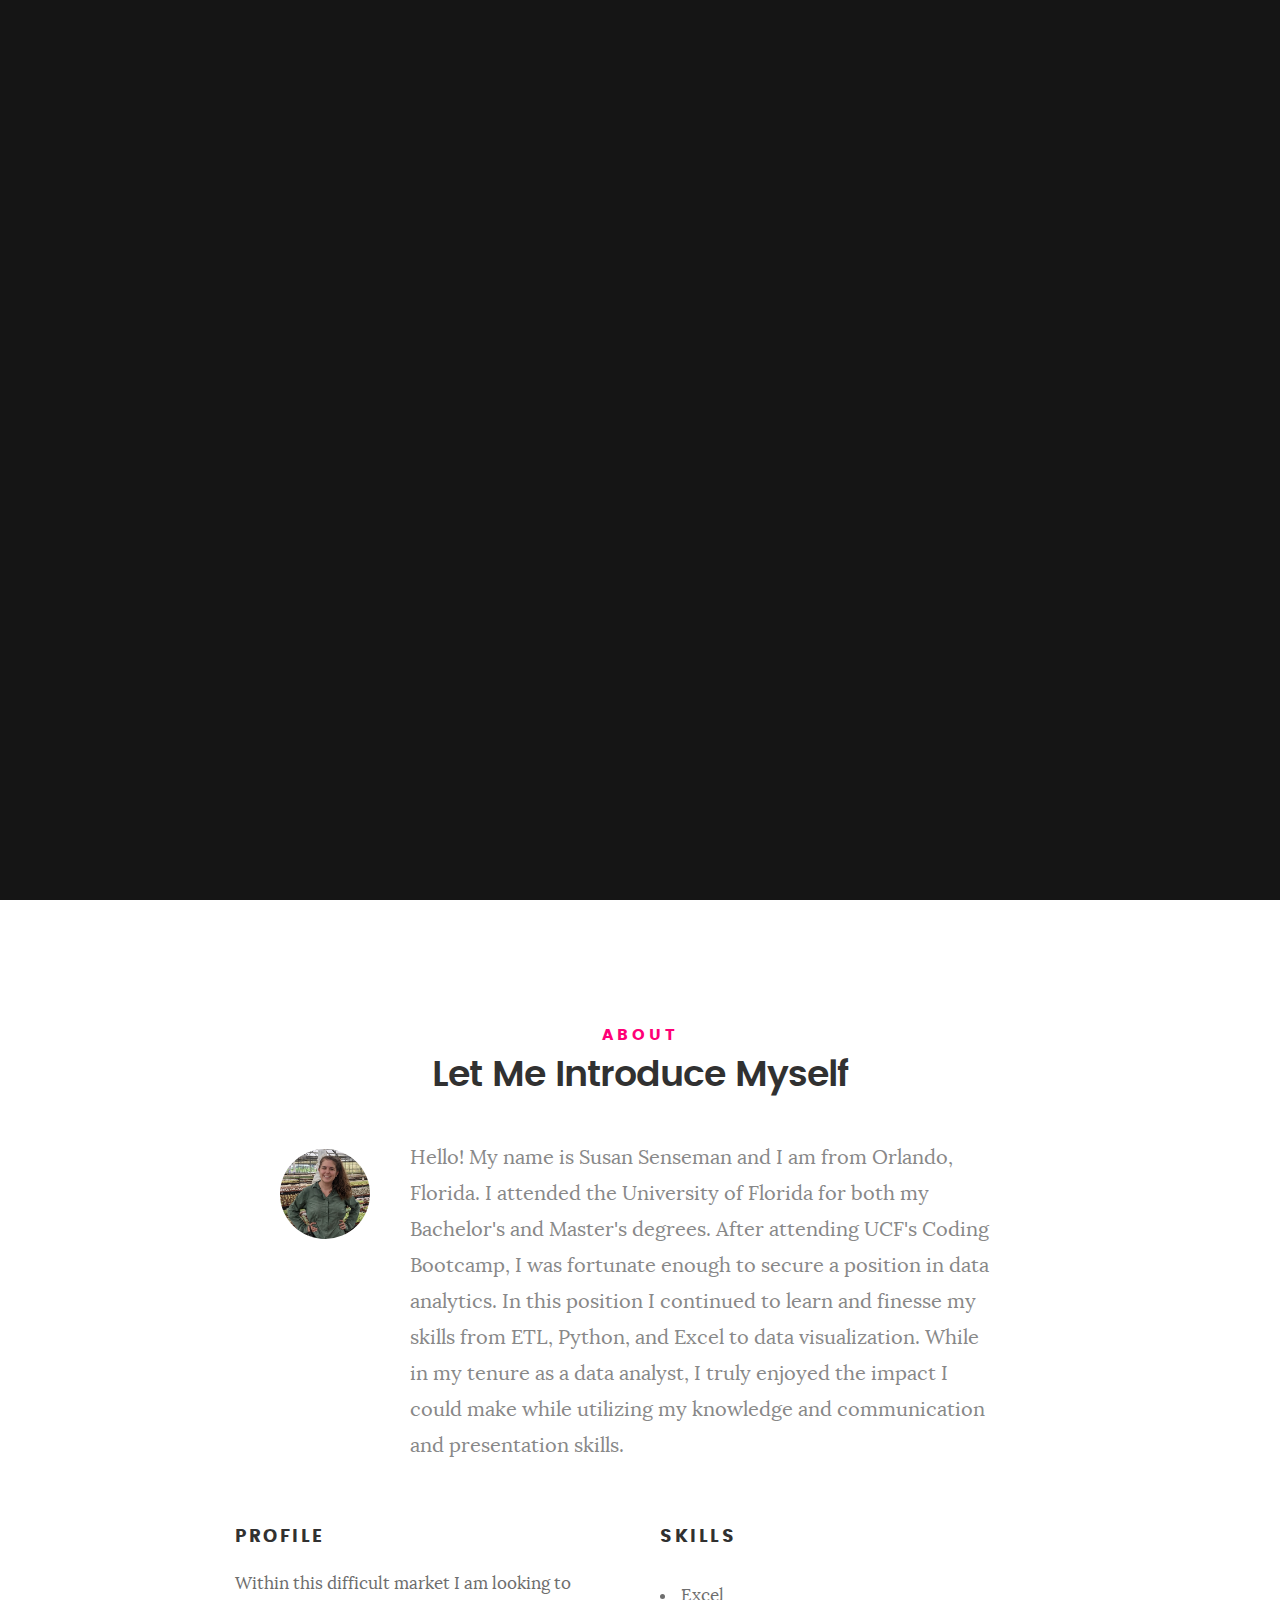
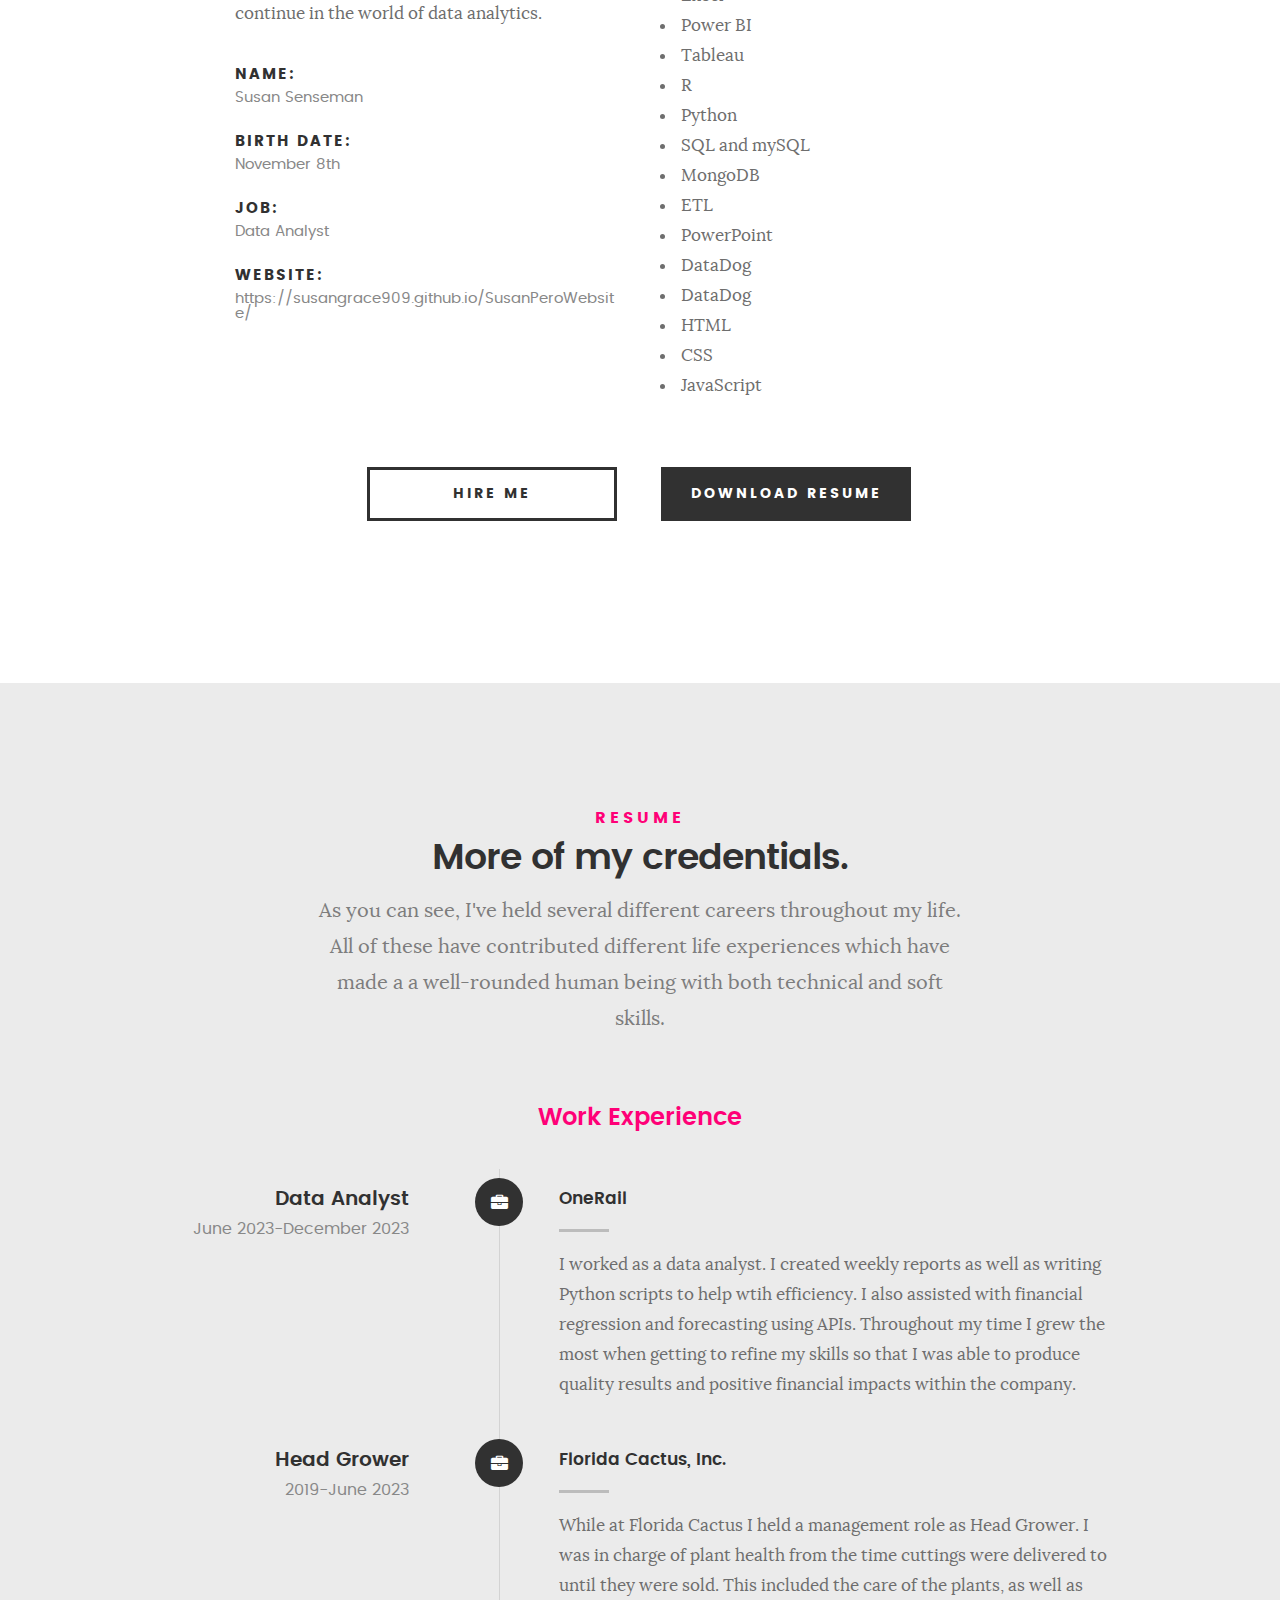
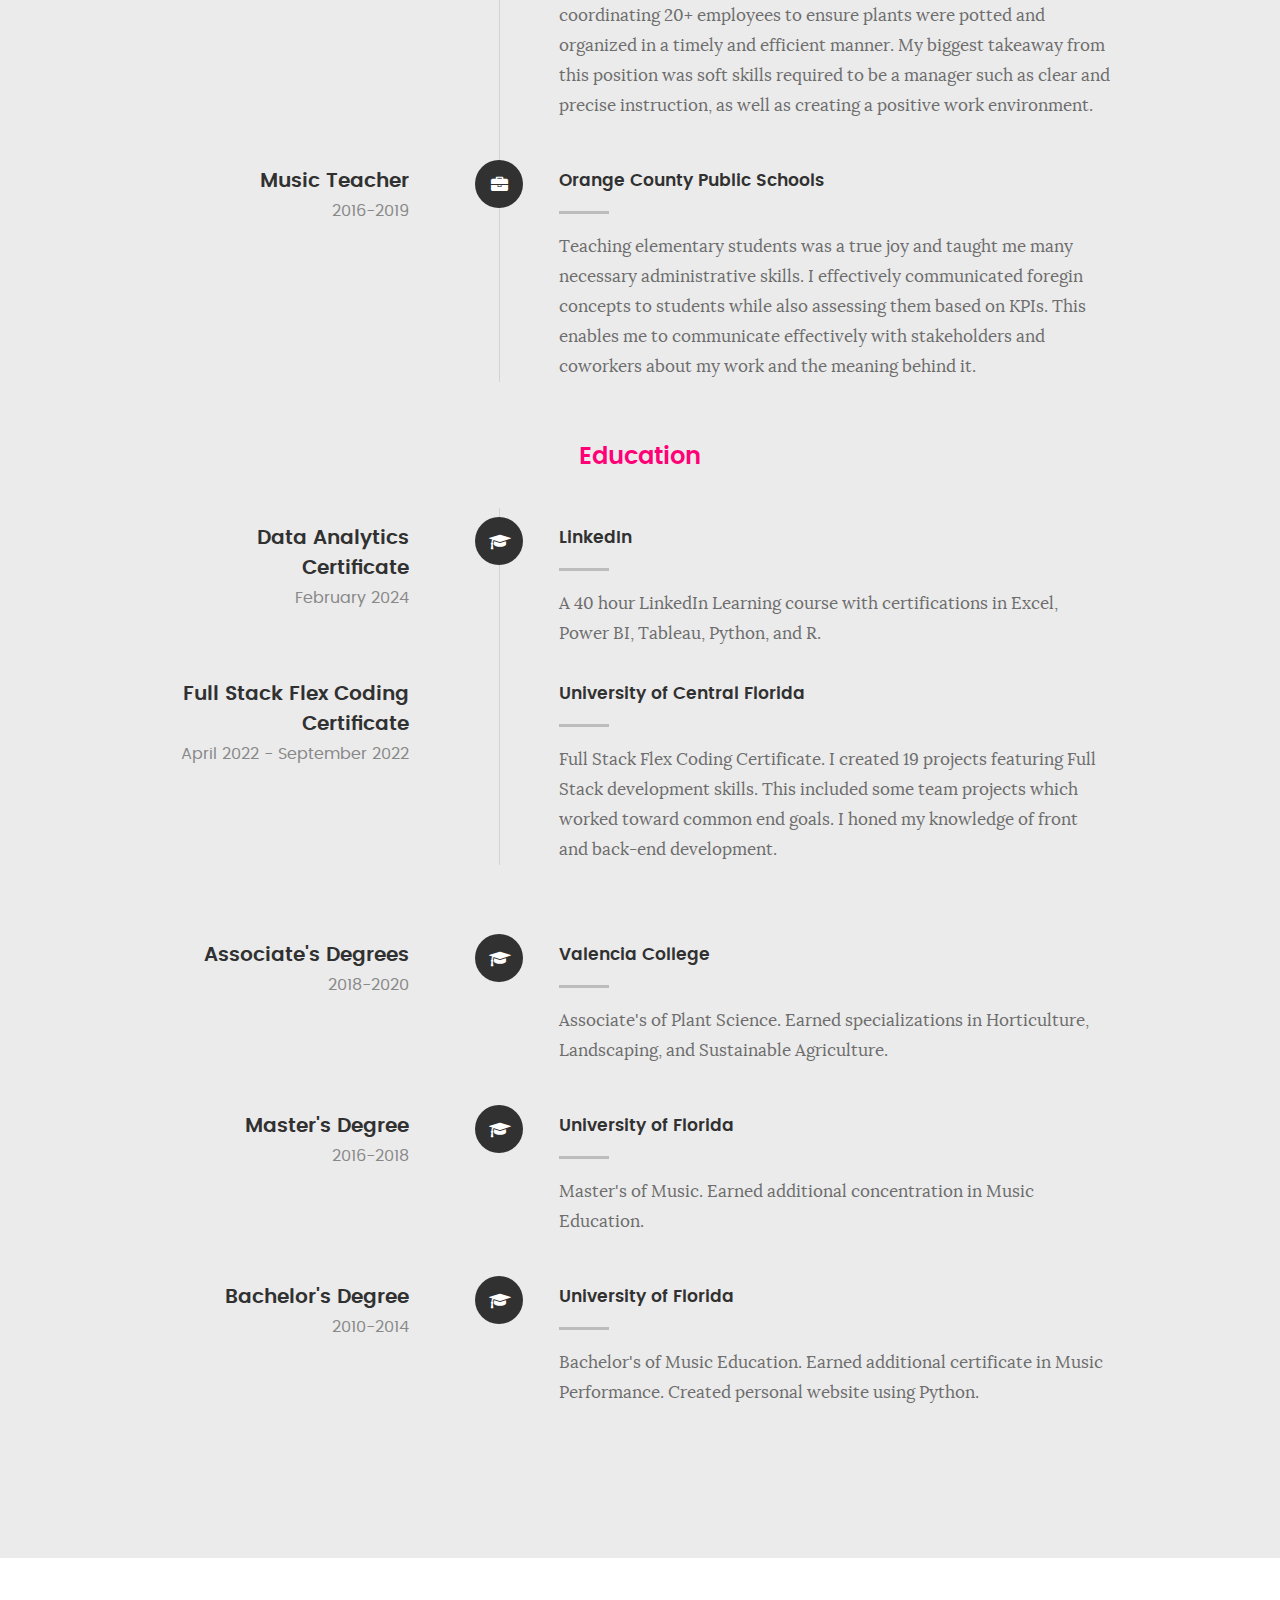
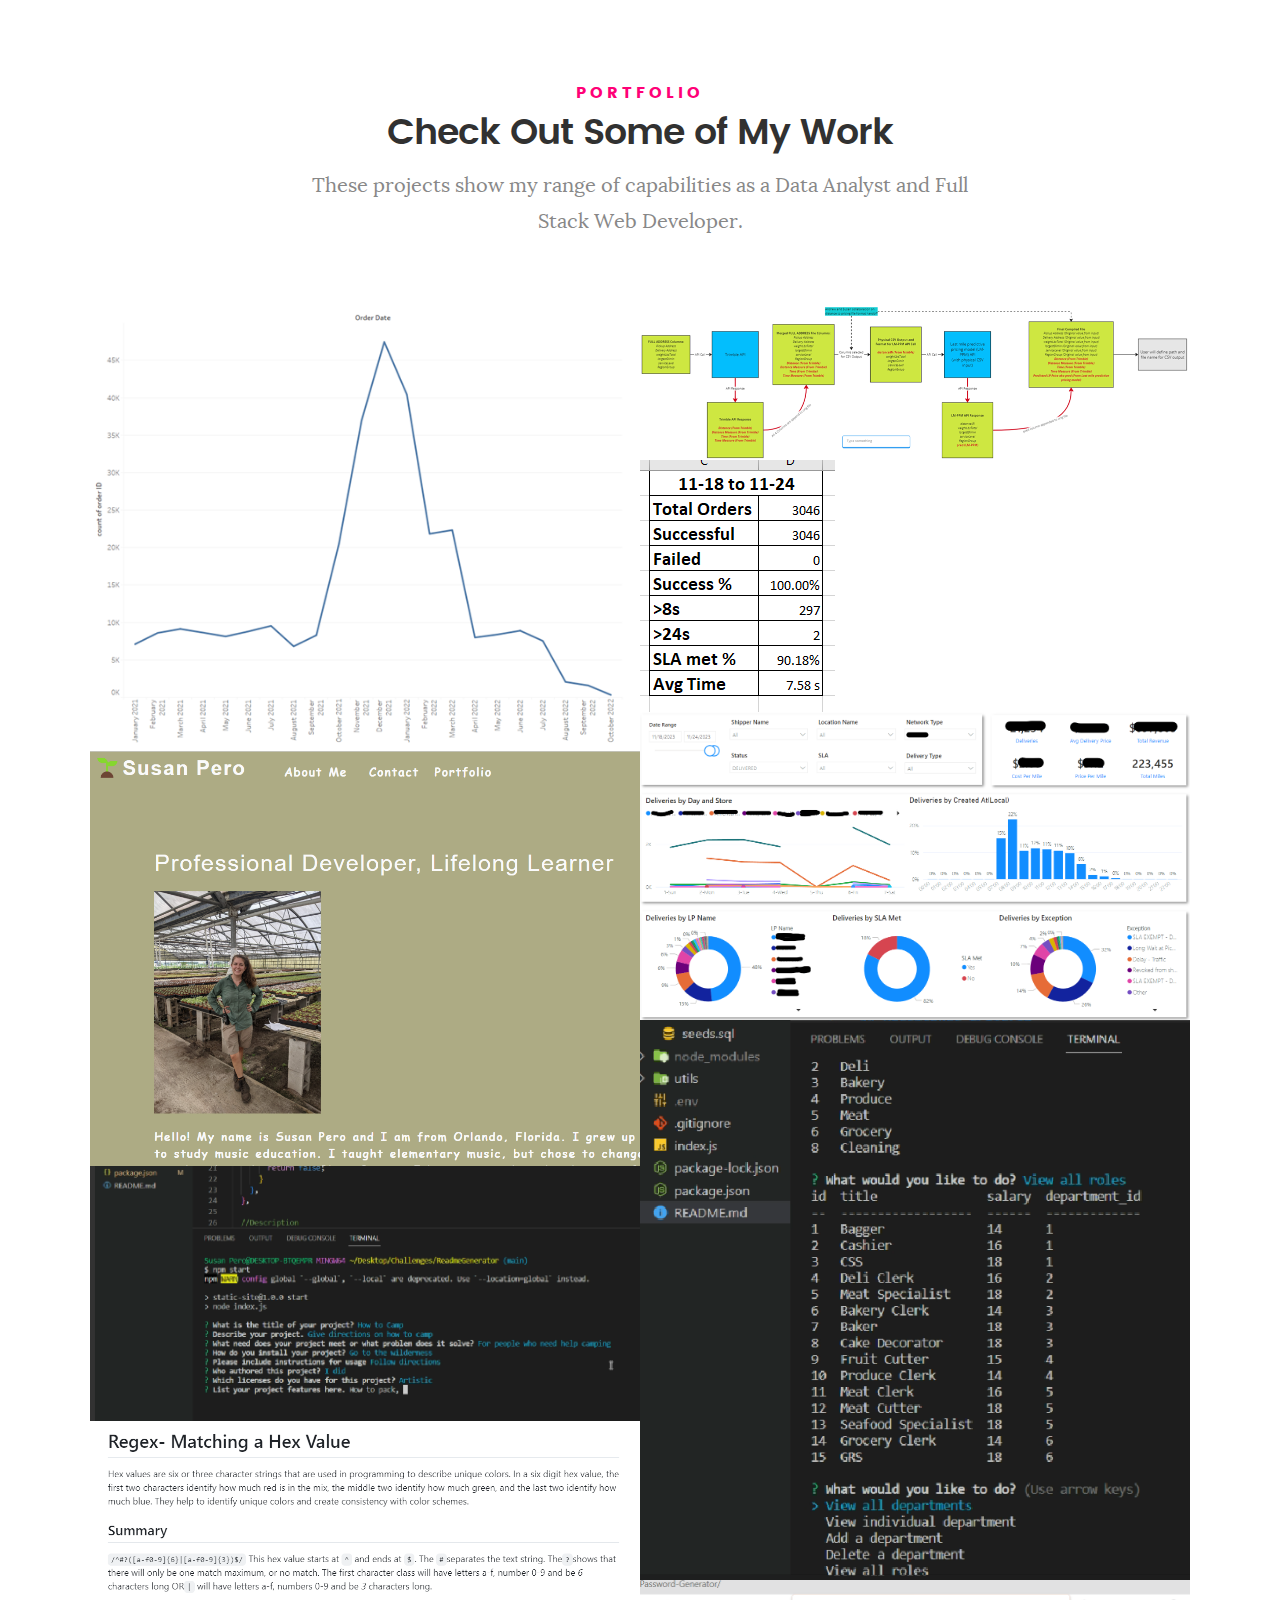
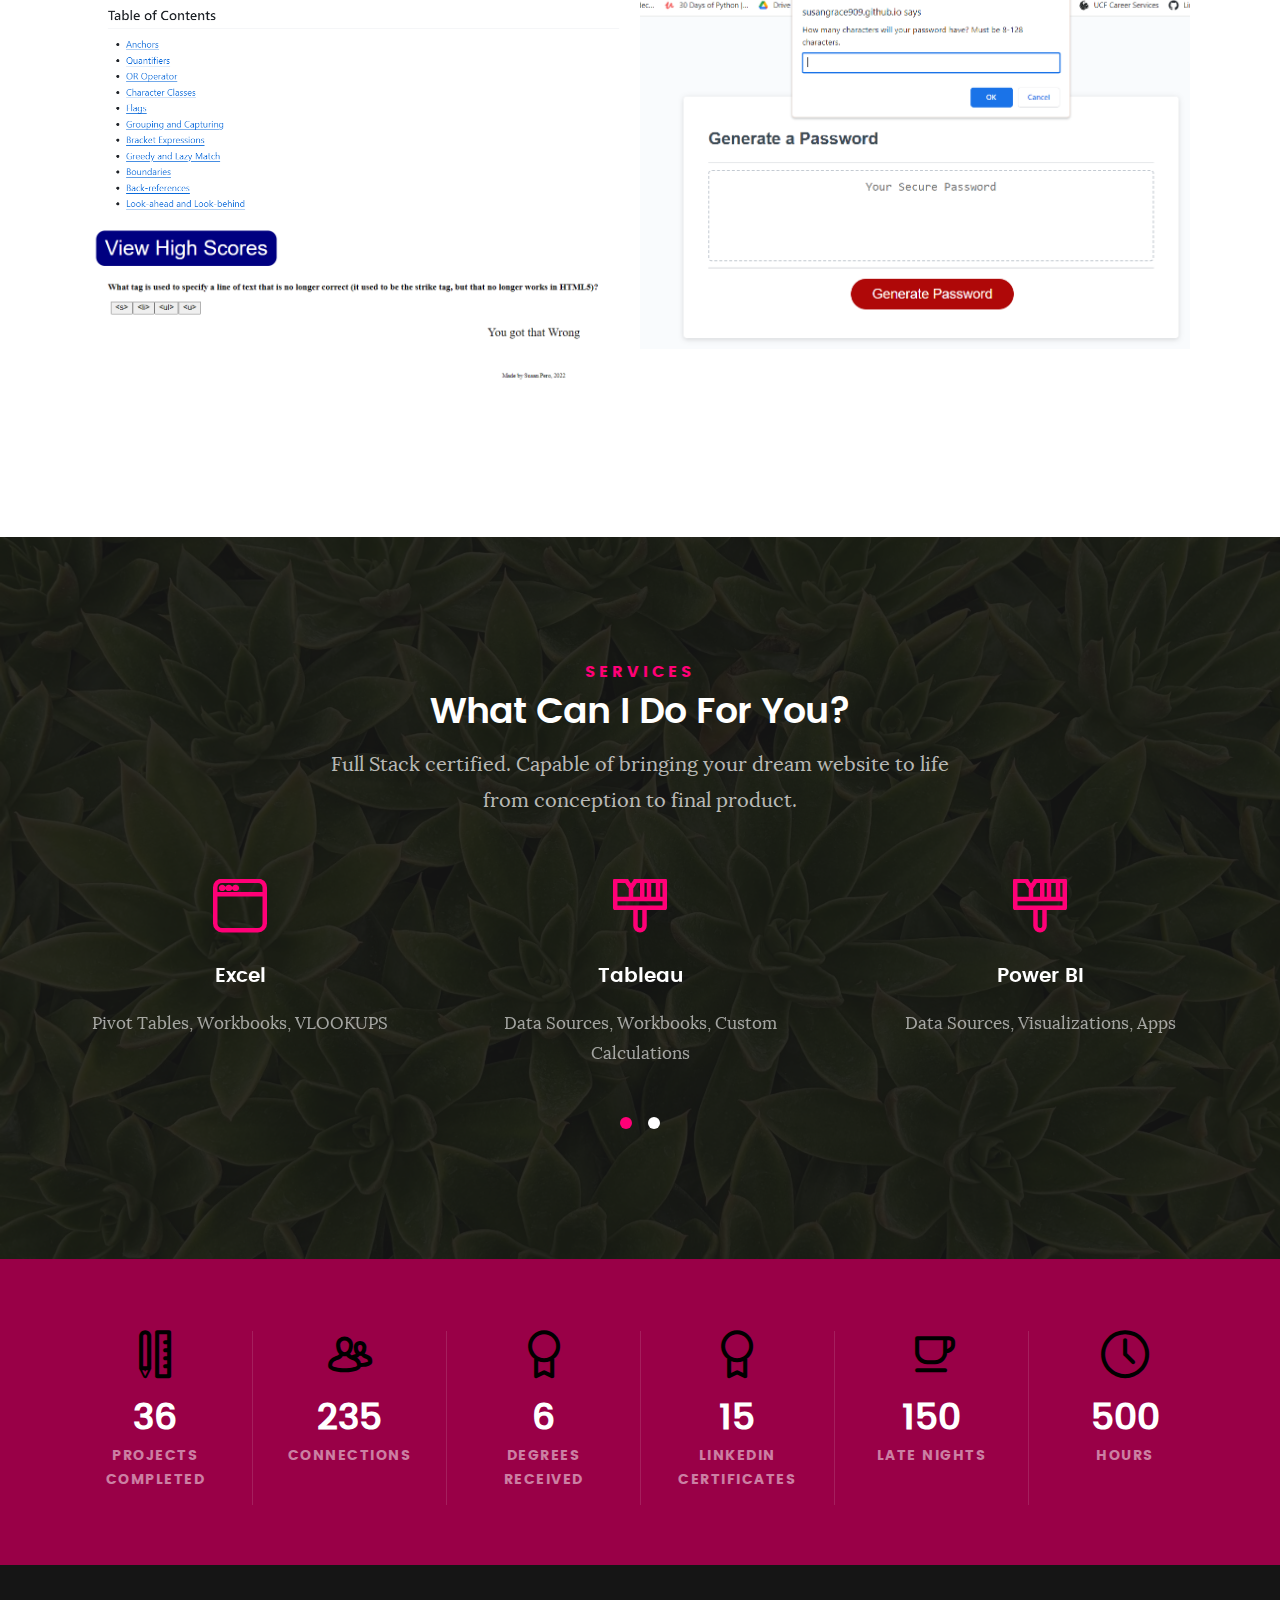
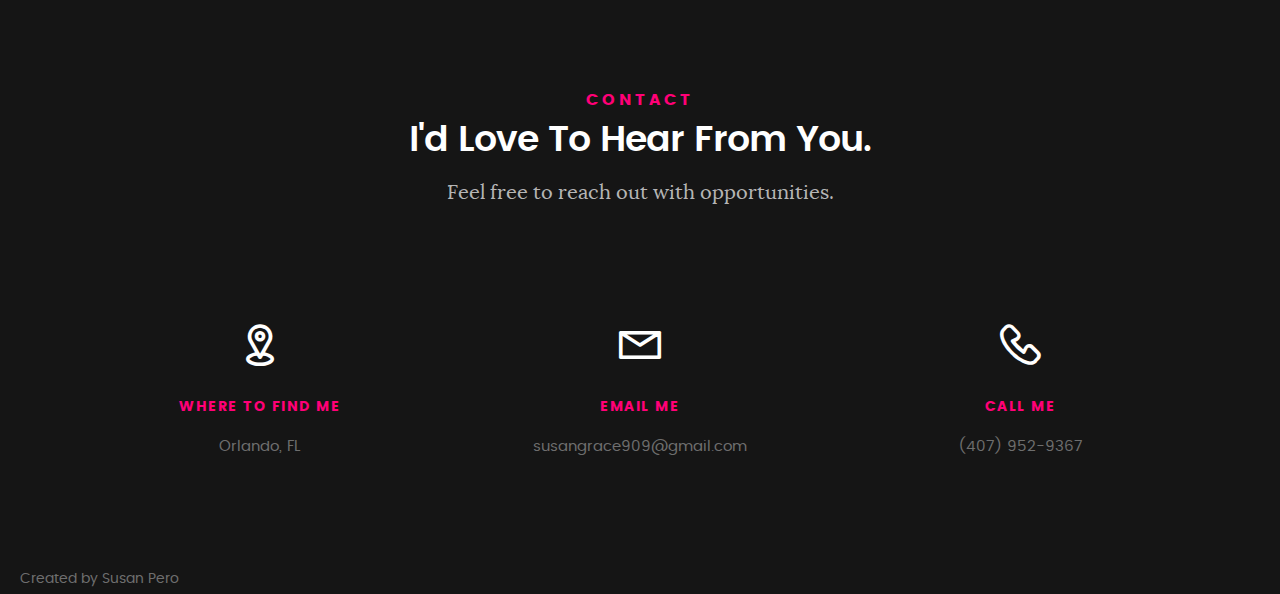
==== index.html @ 0b282fb9 "uncommented fa-briefcase class" ====
<!DOCTYPE html>
<!--[if IE 8]><html class="no-js oldie ie8" lang="en"> <![endif]-->
<!--[if IE 9]><html class="no-js oldie ie9" lang="en"> <![endif]-->
<!--[if (gte IE 9)|!(IE)]><!-->
<html class="no-js" lang="en">
  <!--<![endif]-->
  <head>
    <!--- basic page needs
   ================================================== -->
    <meta charset="utf-8" />
    <title>Susan Senseman</title>
    <meta name="description" content="" />
    <meta name="author" content="" />

    <!-- mobile specific metas
   ================================================== -->
    <meta
      name="viewport"
      content="width=device-width, initial-scale=1, maximum-scale=1"
    />

    <!-- CSS
   ================================================== -->
    <link rel="stylesheet" href="css/base.css" />
    <link rel="stylesheet" href="css/main.css" />
    <link rel="stylesheet" href="css/vendor.css" />

    <!-- script
   ================================================== -->
    <script src="js/modernizr.js"></script>
    <script src="js/pace.min.js"></script>

    <!-- favicons
	================================================== -->
    <link rel="icon" type="image/png" href="favicon.ico" />
  </head>

  <body id="top">
    <!-- header 
   ================================================== -->
    <header>
      <div class="row">
        <div class="top-bar">
          <!--deleted href="#"-->
          <a class="menu-toggle"><span>Menu</span></a>

          <div class="logo">
            <a href="index.html">SUSAN SENSEMAN</a>
          </div>

          <nav id="main-nav-wrap">
            <ul class="main-navigation">
              <li class="current">
                <a class="smoothscroll" href="#intro" title="">Home</a>
              </li>
              <li><a class="smoothscroll" href="#about" title="">About</a></li>
              <li>
                <a class="smoothscroll" href="#resume" title="">Resume</a>
              </li>
              <li>
                <a class="smoothscroll" href="#portfolio" title="">Portfolio</a>
              </li>
              <li>
                <a class="smoothscroll" href="#services" title="">Services</a>
              </li>
              <li>
                <a class="smoothscroll" href="#contact" title="">Contact</a>
              </li>
            </ul>
          </nav>
        </div>
        <!-- /top-bar -->
      </div>
      <!-- /row -->
    </header>
    <!-- /header -->

    <!-- intro section
   ================================================== -->
    <section id="intro">
      <div class="intro-overlay"></div>

      <div class="intro-content">
        <div class="row">
          <div class="col-twelve">
            <h5>Hello there!</h5>
            <h1>I'm Susan Senseman</h1>

            <p class="intro-position">
              <span>Data Analyst & Full Stack Web Developer</span>
            </p>

            <a class="button stroke smoothscroll" href="#about" title=""
              >More About Me</a
            >
          </div>
        </div>
      </div>
      <!-- /intro-content -->

      <!-- <ul class="intro-social">
        <li>
          <a href="#"><i class="fa fa-facebook"></i></a>
        </li>
        <li>
          <a href="#"><i class="fa fa-behance"></i></a>
        </li>
        <li>
          <a href="#"><i class="fa fa-twitter"></i></a>
        </li>
        <li>
          <a href="#"><i class="fa fa-dribbble"></i></a>
        </li>
        <li>
          <a href="#"><i class="fa fa-instagram"></i></a>
        </li>
      </ul> -->
      <!-- /intro-social -->
    </section>
    <!-- /intro -->

    <!-- about section
   ================================================== -->
    <section id="about">
      <div class="row section-intro">
        <div class="col-twelve">
          <h5>About</h5>
          <h1>Let Me Introduce Myself</h1>

          <div class="intro-info">
            <img src="images/profile-pic.jpg" alt="Profile Picture" />

            <p class="lead">
              Hello! My name is Susan Senseman and I am from Orlando, Florida. I
              attended the University of Florida for both my Bachelor's and 
              Master's degrees. After attending UCF's Coding
              Bootcamp, I was fortunate enough to secure a position in data 
              analytics. In this position I continued to learn and finesse my
              skills from ETL, Python, and Excel to data visualization. While 
              in my tenure as a data analyst, I truly enjoyed the impact I could 
              make while utilizing my knowledge and communication and presentation 
              skills. 
              
            </p>
          </div>
        </div>
      </div>
      <!-- /section-intro -->

      <div class="row about-content">
        <div class="col-six tab-full">
          <h3>Profile</h3>
          <p>
            Within this difficult market I am looking to continue in the world of
            data analytics.
          </p>

          <ul class="info-list">
            <li>
              <strong>Name:</strong>
              <span>Susan Senseman</span>
            </li>
            <li>
              <strong>Birth Date:</strong>
              <span>November 8th</span>
            </li>
            <li>
              <strong>Job:</strong>
              <span>Data Analyst</span>
            </li>
            <li>
              <strong>Website:</strong>
              <span>https://susangrace909.github.io/SusanPeroWebsite/</span>
            </li>
            <!-- <li>
              <strong>Email:</strong>
              <span>susangrace909@gmail.com</span>
            </li> -->
          </ul>
          <!-- /info-list -->
        </div>

        <div class="col-six tab-full">
          <h3>Skills</h3>
          <p>
            <ul>
              <li>Excel</li>
              <li>Power BI</li>
              <li>Tableau</li>
              <li>R</li>
              <li>Python</li>
              <li>SQL and mySQL</li>
              <li>MongoDB</li>
              <li>ETL</li>
              <li>PowerPoint</li>
              <li>DataDog</li>
              <li>DataDog</li>
              <li>HTML</li>
              <li>CSS</li>
              <li>JavaScript</li>
            </ul>
            </p>

<!---            <ul class="skill-bars">
            <li>
              <div class="progress percent90"><span>90%</span></div>
              <strong>HTML</strong>
            </li>
            <li>
              <div class="progress percent90"><span>90%</span></div>
              <strong>CSS</strong>
            </li>
            <li>
              <div class="progress percent85"><span>85%</span></div>
              <strong>JavaScript</strong>
            </li>
            <li>
              <div class="progress percent90"><span>90%</span></div>
              <strong>SQL</strong>
            </li>
            <li>
              <div class="progress percent80"><span>80%</span></div>
              <strong>MERN</strong>
            </li>
          </ul>-->
        <!--/skill-bars -->
        </div>
      </div>

      <div class="row button-section">
        <div class="col-twelve">
          <a href="#contact" title="Hire Me" class="button stroke smoothscroll"
            >Hire Me</a
          >
          <a href="https://drive.google.com/file/d/1XzGqg8x-R6R5aR8I_75ESgLMl6Lhh_Rx/view?usp=sharing" title="Download CV" class="button button-primary"
            >Download Resume</a
          >
        </div>
      </div>
    </section>
    <!-- /process-->

    <!-- resume Section
   ================================================== -->
    <section id="resume" class="grey-section">
      <div class="row section-intro">
        <div class="col-twelve">
          <h5>Resume</h5>
          <h1>More of my credentials.</h1>

          <p class="lead">
            As you can see, I've held several different careers throughout my
            life. All of these have contributed different life experiences which
            have made a a well-rounded human being with both technical and soft skills.
          </p>
        </div>
      </div>
      <!-- /section-intro-->

      <div class="row resume-timeline">
        <div class="col-twelve resume-header">
          <h2>Work Experience</h2>
        </div>
        <!-- /resume-header -->

            <!-- /timeline-block -->
            <div class="col-twelve">
              <div class="timeline-wrap">
                <div class="timeline-block">
                  <div class="timeline-ico">
                    <i class="fa fa-briefcase"></i>
                  </div>
    
                  <div class="timeline-header">
                    <h3>Data Analyst</h3>
                    <p>June 2023-December 2023</p>
                  </div>
    
                  <div class="timeline-content">
                    <h4>OneRail</h4>
                    <p>
                      I worked as a data analyst. I created weekly 
                      reports as well as writing Python scripts to help wtih
                      efficiency. I also assisted with financial regression
                      and forecasting using APIs. Throughout my time I grew 
                      the most when getting to refine my skills so that I was 
                      able to produce quality results and positive financial 
                      impacts within the company.
                    </p>
                  </div>
                </div>
                <!-- /timeline-block -->

            <div class="timeline-block">
              <div class="timeline-ico">
                <i class="fa fa-briefcase"></i>
              </div>

              <div class="timeline-header">
                <h3>Head Grower</h3>
                <p>2019-June 2023</p>
              </div>

              <div class="timeline-content">
                <h4>Florida Cactus, Inc.</h4>
                <p>
                  While at Florida Cactus I held a management role as 
                  Head Grower. I was in charge of plant health from the 
                  time cuttings were delivered to until they were sold. 
                  This included the care of the plants, as well as 
                  coordinating 20+ employees to ensure plants were potted 
                  and organized in a timely and efficient manner. My 
                  biggest takeaway from this position was soft skills 
                  required to be a manager such as clear and precise 
                  instruction, as well as creating a positive work environment.
                </p>
              </div>
            </div>
            <!-- /timeline-block -->

            <div class="timeline-block">
              <div class="timeline-ico">
                <i class="fa fa-briefcase"></i>
              </div>

              <div class="timeline-header">
                <h3>Music Teacher</h3>
                <p>2016-2019</p>
              </div>

              <div class="timeline-content">
                <h4>Orange County Public Schools</h4>
                <p>
                  Teaching elementary students was a true joy 
                  and taught me many necessary administrative skills. 
                  I effectively communicated foregin concepts to 
                  students while also assessing them based on KPIs. 
                  This enables me to communicate effectively with 
                  stakeholders and coworkers about my work and the 
                  meaning behind it. 
                </p>
              </div>
            </div>
            <!-- /timeline-block -->
          </div>
          <!-- /timeline-wrap -->
        </div>
        <!-- /col-twelve -->
      </div>
      <!-- /resume-timeline -->

      <div class="row resume-timeline">
        <div class="col-twelve resume-header">
          <h2>Education</h2>
        </div>
        <!-- /resume-header -->

        <div class="col-twelve">
          <div class="timeline-wrap">
            <div class="timeline-block">
              <div class="timeline-ico">
                <i class="fa fa-graduation-cap"></i>
              </div>

              <div class="timeline-header">
                <h3>Data Analytics Certificate</h3>
                <p>February 2024</p>
              </div>

              <div class="timeline-content">
                <h4>LinkedIn</h4>
                <p>
                  A 40 hour LinkedIn Learning course with certifications in Excel, 
                  Power BI, Tableau, Python, and R.
                </p>
              </div>
            </div>
            <!-- /timeline-block -->

              <div class="timeline-header">
                <h3>Full Stack Flex Coding Certificate</h3>
                <p>April 2022 - September 2022</p>
              </div>

              <div class="timeline-content">
                <h4>University of Central Florida</h4>
                <p>
                  Full Stack Flex Coding Certificate. I created 19 projects
                  featuring Full Stack development skills. This included some
                  team projects which worked toward common end goals. I honed 
                  my knowledge of front and back-end development.
                </p>
              </div>
            </div>
            <!-- /timeline-block -->

            <div class="timeline-block">
              <div class="timeline-ico">
                <i class="fa fa-graduation-cap"></i>
              </div>

              <div class="timeline-header">
                <h3>Associate's Degrees</h3>
                <p>2018-2020</p>
              </div>

              <div class="timeline-content">
                <h4>Valencia College</h4>
                <p>
                  Associate's of Plant Science. Earned specializations in
                  Horticulture, Landscaping, and Sustainable Agriculture.
                </p>
              </div>
            </div>
            <!-- /timeline-block -->

            <div class="timeline-block">
              <div class="timeline-ico">
                <i class="fa fa-graduation-cap"></i>
              </div>

              <div class="timeline-header">
                <h3>Master's Degree</h3>
                <p>2016-2018</p>
              </div>

              <div class="timeline-content">
                <h4>University of Florida</h4>
                <p>
                  Master's of Music. Earned additional concentration in Music
                  Education.
                </p>
              </div>
            </div>
            <!-- /timeline-block -->

            <div class="timeline-block">
              <div class="timeline-ico">
                <i class="fa fa-graduation-cap"></i>
              </div>

              <div class="timeline-header">
                <h3>Bachelor's Degree</h3>
                <p>2010-2014</p>
              </div>

              <div class="timeline-content">
                <h4>University of Florida</h4>
                <p>
                  Bachelor's of Music Education. Earned additional certificate
                  in Music Performance. Created personal website using Python.
                </p>
              </div>
            </div>
            <!-- /timeline-block -->
          </div>
          <!-- /timeline-wrap -->
        </div>
        <!-- /col-twelve -->
      </div>
      <!-- /resume-timeline -->
    </section>
    <!-- /features -->

    <!-- Portfolio Section
   ================================================== -->
    <section id="portfolio">
      <div class="row section-intro">
        <div class="col-twelve">
          <h5>Portfolio</h5>
          <h1>Check Out Some of My Work</h1>

          <p class="lead">
            These projects show my range of capabilities as a Data Analyst
             and Full Stack Web Developer.
          </p>
        </div>
      </div>
      <!-- /section-intro-->

      <div class="row portfolio-content">
        <div class="col-twelve">
          <!-- portfolio-wrapper -->
          <div id="folio-wrapper" class="block-1-2 block-mob-full stack">
            <div class="bgrid folio-item">
              <div class="item-wrap">
                <img src="images/portfolio/databaseStandardization1.png" alt="Database Standardization" />
                <a href="#modal-01" class="overlay">
                  <div class="folio-item-table">
                    <div class="folio-item-cell">
                      <h3 class="folio-title">Database Standardization</h3>
                      <span class="folio-types">
                        <ul>
                          <li>Created Tableau calculations</li>
                          <li>Created template for standardized solutions data analysis</li>
                          <li>Connected to database</li>
                          <li>Create reports</li>
                          <li>Visualizations</li>
                        </ul> </span>
                    </div>
                  </div>
                </a>
              </div>
            </div>
            <!-- /folio-item -->

            <div class="row portfolio-content">
              <div class="col-twelve">
                <!-- portfolio-wrapper -->
                <div id="folio-wrapper" class="block-1-2 block-mob-full stack">
                  <div class="bgrid folio-item">
                    <div class="item-wrap">
                      <img src="images/portfolio/miroBoard.png" alt="Miro & Postman" />
                      <a href="#modal-02" class="overlay">
                        <div class="folio-item-table">
                          <div class="folio-item-cell">
                            <h3 class="folio-title">Teamwork Through Miro & Postman</h3>
                            <span class="folio-types">
                              <ul>
                                <li>Miro Board</li>
                                <li>Postman</li>
                                <li>Created CSV template for data input</li>
                              </ul>
                            </span>
                          </div>
                        </div>
                      </a>
                    </div>
                  </div>
                  <!-- /folio-item -->

        <div class="row portfolio-content">
          <div class="col-twelve">
            <!-- portfolio-wrapper -->
              <div id="folio-wrapper" class="block-1-2 block-mob-full stack">
                <div class="bgrid folio-item">
                  <div class="item-wrap">
                    <img src="images/portfolio/weeklyReporting.png" alt="Weekly Reporting" />
                    <a href="#modal-03" class="overlay">
                      <div class="folio-item-table">
                        <div class="folio-item-cell">
                          <h3 class="folio-title">Weekly Reporting</h3>
                          <span class="folio-types">
                            <ul>
                              <li>Power BI</li>
                              <li>DataDog</li>
                              <li>Excel</li>
                            </ul>
                          </span>
                        </div>
                      </div>
                    </a>
                  </div>
                </div>
                <!-- /folio-item -->

        <div class="row portfolio-content">
          <div class="col-twelve">
            <!-- portfolio-wrapper -->
              <div id="folio-wrapper" class="block-1-2 block-mob-full stack">
                <div class="bgrid folio-item">
                  <div class="item-wrap">
                    <img src="images/portfolio/powerBI.png" alt="Power BI Dashboard" />
                    <a href="#modal-04" class="overlay">
                      <div class="folio-item-table">
                        <div class="folio-item-cell">
                          <h3 class="folio-title">Power BI</h3>
                          <span class="folio-types"> Interactive Dashboard </span>
                        </div>
                      </div>
                    </a>
                  </div>
                </div>
                <!-- /folio-item -->





      <div class="row portfolio-content">
        <div class="col-twelve">
          <!-- portfolio-wrapper -->
          <div id="folio-wrapper" class="block-1-2 block-mob-full stack">
            <div class="bgrid folio-item">
              <div class="item-wrap">
                <img src="images/portfolio/ReactExample.png" alt="React" />
                <a href="#modal-05" class="overlay">
                  <div class="folio-item-table">
                    <div class="folio-item-cell">
                      <h3 class="folio-title">Portfolio</h3>
                      <span class="folio-types"> React Capabilities </span>
                    </div>
                  </div>
                </a>
              </div>
            </div>
            <!-- /folio-item -->

         <div class="row portfolio-content">
          <div class="col-twelve">
          <!-- portfolio-wrapper -->
            <div class="bgrid folio-item">
              <div class="item-wrap">
                <img src="images/portfolio/EmployeeTrackerExample.png" alt="Employee Tracker" />
                <a href="#modal-06" class="overlay">
                  <div class="folio-item-table">
                    <div class="folio-item-cell">
                      <h3 class="folio-title">Employee Tracker</h3>
                      <span class="folio-types"> SQL </span>
                    </div>
                  </div>
                </a>
              </div>
            </div>
            <!-- /folio-item -->

        <div class="row portfolio-content">
          <div class="col-twelve">
          <!-- portfolio-wrapper -->
            <div class="bgrid folio-item">
              <div class="item-wrap">
                <img src="images/portfolio/READMEGeneratorExample.png" alt="README Generator" />
                <a href="#modal-07" class="overlay">
                  <div class="folio-item-table">
                    <div class="folio-item-cell">
                      <h3 class="folio-title">README Generator</h3>
                      <span class="folio-types"> Node.js </span>
                    </div>
                  </div>
                </a>
              </div>
            </div>
            <!-- /folio-item -->

        <div class="row portfolio-content">
          <div class="col-twelve">
          <!-- portfolio-wrapper -->  
            <div class="bgrid folio-item">
              <div class="item-wrap">
                <img src="images/portfolio/RegexExample.png" alt="Regex" />
                <a href="#modal-08" class="overlay">
                  <div class="folio-item-table">
                    <div class="folio-item-cell">
                      <h3 class="folio-title">Regex Tutorial</h3>
                      <span class="folio-types"> Regex </span>
                    </div>
                  </div>
                </a>
              </div>
            </div>
            <!-- /folio-item -->

        <div class="row portfolio-content">
          <div class="col-twelve">
          <!-- portfolio-wrapper -->
            <div class="bgrid folio-item">
              <div class="item-wrap">
                <img src="images/portfolio/PasswordGeneratorExample.png" alt="Password Generator" />
                <a href="#modal-09" class="overlay">
                  <div class="folio-item-table">
                    <div class="folio-item-cell">
                      <h3 class="folio-title">Password Generator</h3>
                      <span class="folio-types"> JavaScript </span>
                    </div>
                  </div>
                </a>
              </div>
            </div>
            <!-- /folio-item -->

        <div class="row portfolio-content">
          <div class="col-twelve">
          <!-- portfolio-wrapper -->    
            <div class="bgrid folio-item">
              <div class="item-wrap">
                <img src="images/portfolio/CodeQuizExample.png" alt="Code Quiz" />
                <a href="#modal-10" class="overlay">
                  <div class="folio-item-table">
                    <div class="folio-item-cell">
                      <h3 class="folio-title">Code Quiz</h3>
                      <span class="folio-types"> Web APIs </span>
                    </div>
                  </div>
                </a>
              </div>
            </div>
            <!-- /folio-item -->

            <!-- modal popups - begin
	            ============================================================= -->
            <div id="modal-01" class="popup-modal slider mfp-hide">
              <div class="media">
                <img src="images/portfolio/databaseStandardization1.png" alt="" />
              </div>

              <div class="description-box">
                <h4>Database Standardization</h4>
                <p>
                  <ul>
                          <li>Created Tableau calculations</li>
                          <li>Created template for standardized solutions data analysis</li>
                          <li>Connected to database</li>
                          <li>Create reports</li>
                          <li>Visualizations
                  </ul>
                </p>

                <div class="categories">Database Standardization</div>
              </div>

              <div class="link-box">
                <a img src="images/portfolio/databaseStandardization1"></a>
                <a href="#" class="popup-modal-dismiss">Close</a>
              </div>
            </div>
            <!-- /modal-01 -->

            <div id="modal-02" class="popup-modal slider mfp-hide">
              <div class="media">
                <img src="images/portfolio/miroBoard.png" alt="" />
              </div>
            <div class="description-box">
              <h4>Teamwork Through Miro & Postman</h4>
              <p>
                <ul>
                  <li>Miro Board</li>
                  <li>Postman</li>
                  <li>Created CSV template for data input</li>
                </ul>
              </p>

              <div class="categories">Teamwork Through Miro & Postman</div>
            </div>

            <div class="link-box">
              <a img src="images/portfolio/miroBoard.png"></a>
              <a href="#" class="popup-modal-dismiss">Close</a>
            </div>
          </div>
          <!-- /modal-02 -->

          <div id="modal-03" class="popup-modal slider mfp-hide">
            <div class="media">
              <img src="images/portfolio/weeklyReporting.png" alt="" />
            </div>
          <div class="description-box">
            <h4>Weekly Reporting</h4>
            <p>
              <ul>
                <li>Power BI</li>
                <li>DataDog</li>
                <li>Excel</li>
              </ul>
            </p>

            <div class="categories">Weekly Reporting</div>
          </div>

          <div class="link-box">
            <a img src="images/portfolio/weeklyReporting.png"></a>
            <a href="#" class="popup-modal-dismiss">Close</a>
          </div>
        </div>
        <!-- /modal-03 -->

          <div id="modal-04" class="popup-modal slider mfp-hide">
            <div class="media">
              <img src="images/portfolio/powerBI.png" alt="" />
            </div>
          <div class="description-box">
            <h4>Power BI</h4>
            <p>Interactive Dashboard</p>

            <div class="categories">Database Standardization</div>
          </div>

          <div class="link-box">
            <a img src="images/portfolio/powerBI.png"></a>
            <a href="#" class="popup-modal-dismiss">Close</a>
          </div>
        </div>
        <!-- /modal-04 -->





        <div id="modal-05" class="popup-modal slider mfp-hide">
          <div class="media">
            <img src="images/portfolio/ReactExample.png" alt="" />
          </div>
              <div class="description-box">
                <h4>Portfolio</h4>
                <p>A personal reactive website showcasing my work.</p>

                <div class="categories">React</div>
              </div>

              <div class="link-box">
                <a href="https://susangrace909.github.io/SusanPero/">Details</a>
                <a href="#" class="popup-modal-dismiss">Close</a>
              </div>
            </div>
            <!-- /modal-05 -->

            <div id="modal-06" class="popup-modal slider mfp-hide">
              <div class="media">
                <img src="images/portfolio/EmployeeTrackerExample.png" alt="" />
              </div>

              <div class="description-box">
                <h4>Employee Tracker</h4>
                <p>A website to create, update, and delete employees.</p>

                <div class="categories">SQL</div>
              </div>

              <div class="link-box">
                <a href="https://susangrace909.github.io/EmployeeTracker/"
                  >Details</a
                >
                <a href="#" class="popup-modal-dismiss">Close</a>
              </div>
            </div>
            <!-- /modal-06 -->

            <div id="modal-07" class="popup-modal slider mfp-hide">
              <div class="media">
                <img src="images/portfolio/READMEGeneratorExample.png" alt="" />
              </div>

              <div class="description-box">
                <h4>README Generator</h4>
                <p>
                  A project to help users generate READMEs by filling in the
                  answers to simple questions.
                </p>

                <div class="categories">Node.js</div>
              </div>

              <div class="link-box">
                <a href="https://github.com/susangrace909/ReadmeGenerator.git"
                  >Details</a
                >
                <a href="#" class="popup-modal-dismiss">Close</a>
              </div>
            </div>
            <!-- /modal-07 -->

            <div id="modal-08" class="popup-modal slider mfp-hide">
              <div class="media">
                <img src="images/portfolio/RegexExample.png" alt="" />
              </div>

              <div class="description-box">
                <h4>Regex Tutorial</h4>
                <p>Explains structure of regex codes.</p>

                <div class="categories">Regex</div>
              </div>

              <div class="link-box">
                <a href="https://susangrace909.github.io/Regex/">Details</a>
                <a href="#" class="popup-modal-dismiss">Close</a>
              </div>
            </div>
            <!-- /modal-08 -->

            <div id="modal-09" class="popup-modal slider mfp-hide">
              <div class="media">
                <img src="images/portfolio/PasswordGeneratorExample.png" alt="" />
              </div>

              <div class="description-box">
                <h4>Password Generator</h4>
                <p>
                  A site to help auto-generate passwords based on criteria you
                  set.
                </p>

                <div class="categories">JavaScript</div>
              </div>

              <div class="link-box">
                <a href="https://susangrace909.github.io/Password-Generator/"
                  >Details</a
                >
                <a href="#" class="popup-modal-dismiss">Close</a>
              </div>
            </div>
            <!-- /modal-09 -->

            <div id="modal-10" class="popup-modal slider mfp-hide">
              <div class="media">
                <img src="images/portfolio/CodeQuizExample.png" alt="" />
              </div>

              <div class="description-box">
                <h4>Code Quiz</h4>
                <p>A quiz to test your knowledge of coding.</p>

                <div class="categories">Web APIs</div>
              </div>

              <div class="link-box">
                <a href="https://susangrace909.github.io/Quiztopia/">Details</a>
                <a href="#" class="popup-modal-dismiss">Close</a>
              </div>
            </div>
            <!-- /modal-10 -->

            <!-- modal popups - end
	            ============================================================= -->
          </div>
          <!-- /portfolio-wrapper -->
        </div>
        <!-- /twelve -->
      </div>
      <!-- /portfolio-content -->
    </section>
    <!-- /portfolio -->

    <!-- CTA Section
   ================================================== -->
    <!-- <section id="cta" class="grey-section">
      <div class="row cta-content">
        <div class="col-twelve section-ads">
          <h2 class="h01">
            <a href="http://www.dreamhost.com/r.cgi?287326|STYLESHOUT"
              >Styleshout Recommends Dreamhost.</a
            >
          </h2>

          <p class="lead">
            Looking for an awesome and reliable webhosting? Try
            <a href="http://www.dreamhost.com/r.cgi?287326|STYLESHOUT"
              ><span>DreamHost</span></a
            >. Get <span>$50 off</span> when you sign up with the promocode
            <span>styleshout</span>.
            <!-- Simply type	the promocode in the box labeled “Promo Code” when placing your order. -->
          <!-- </p>

          <div class="action">
            <a
              class="button button-primary large"
              href="http://www.dreamhost.com/r.cgi?287326|STYLESHOUT"
              >Sign Up Now</a
            >
          </div> -->
        </div>
      </div>
      <!-- /cta-content -->
    </section>
    <!-- /cta -->

    <!-- services Section
   ================================================== -->
    <section id="services">
      <div class="overlay"></div>

      <div class="row section-intro">
        <div class="col-twelve">
          <h5>Services</h5>
          <h1>What Can I Do For You?</h1>

          <p class="lead">
            Full Stack certified. Capable of bringing your dream website to life
            from conception to final product.
          </p>
        </div>
      </div>
      <!-- /section-intro -->

      <div class="row services-content">
        <div id="owl-slider" class="owl-carousel services-list">
            <div class="service">
              <span class="icon"><i class="icon-window"></i></span>
  
              <div class="service-content">
                <h3>Excel</h3>
  
                <p class="desc">Pivot Tables, Workbooks, VLOOKUPS</p>
              </div>
            </div>
            <!-- /service -->

            <div class="service">
              <span class="icon"><i class="icon-paint-brush"></i></span>
  
              <div class="service-content">
                <h3>Tableau</h3>
  
                <p class="desc">Data Sources, Workbooks, Custom Calculations</p>
              </div>
            </div>
            <!-- /service -->

            <div class="service">
              <span class="icon"><i class="icon-paint-brush"></i></span>
  
              <div class="service-content">
                <h3>Power BI</h3>
  
                <p class="desc">Data Sources, Visualizations, Apps</p>
              </div>
            </div>
            <!-- /service -->

            <div class="service">
              <span class="icon"><i class="icon-window"></i></span>
  
              <div class="service-content">
                <h3>Databases</h3>
  
                <p class="desc">SQL. mySQL, NoSQL. GraphQL. Sequelize.</p>
              </div>
            </div>
            <!-- /service -->

            <div class="service">
              <span class="icon"><i class="icon-window"></i></span>
            <div class="service-content">
              <h3>MERN</h3>

              <p class="desc">MongoDB. Mongoose. Express. React. Node JS.</p>
            </div>
          </div>
          <!-- /service -->

          <div class="service">
            <span class="icon"><i class="icon-window"></i></span>

            <div class="service-content">
              <h3>JavaScript</h3>

              <p class="desc">
                Back-end development. Web APIs. Third-Part APIs. Server-side
                APIs.
              </p>
            </div>
          </div>
          <!-- /service -->

            </div>
          </div>
          <!-- /service -->
        </div>
        <!-- /services-list -->
      </div>
      <!-- /services-content -->
    </section>
    <!-- /services -->

    <!-- stats Section
   ================================================== -->
    <section id="stats" class="count-up">
      <div class="row">
        <div class="col-twelve">
          <div
            class="block-1-6 block-s-1-3 block-tab-1-2 block-mob-full stats-list"
          >
            <div class="bgrid stat">
              <div class="icon-part">
                <i class="icon-pencil-ruler"></i>
              </div>

              <h3 class="stat-count">36</h3>

              <h5 class="stat-title">Projects Completed</h5>
            </div>
            <!-- /stat -->

            <div class="bgrid stat">
              <div class="icon-part">
                <i class="icon-users"></i>
              </div>

              <h3 class="stat-count">235</h3>

              <h5 class="stat-title">Connections</h5>
            </div>
            <!-- /stat -->

            <div class="bgrid stat">
              <div class="icon-part">
                <i class="icon-badge"></i>
              </div>

              <h3 class="stat-count">6</h3>

              <h5 class="stat-title">Degrees Received</h5>
            </div>
            <!-- /stat -->

            <div class="bgrid stat">
              <div class="icon-part">
                <i class="icon-badge"></i>
              </div>

              <h3 class="stat-count">15</h3>

              <h5 class="stat-title">LinkedIn Certificates</h5>
            </div>
            <!-- /stat -->

            <div class="bgrid stat">
              <div class="icon-part">
                <i class="icon-cup"></i>
              </div>

              <h3 class="stat-count">150</h3>

              <h5 class="stat-title">Late Nights</h5>
            </div>
            <!-- /stat -->

            <div class="bgrid stat">
              <div class="icon-part">
                <i class="icon-clock"></i>
              </div>

              <h3 class="stat-count">500</h3>

              <h5 class="stat-title">Hours</h5>
            </div>
            <!-- /stat -->
          </div>
          <!-- /stats-list -->
        </div>
        <!-- /twelve -->
      </div>
      <!-- /row -->
    </section>
    <!-- /stats -->

    <!-- contact
   ================================================== -->
    <section id="contact">
      <div class="row section-intro">
        <div class="col-twelve">
          <h5>Contact</h5>
          <h1>I'd Love To Hear From You.</h1>

          <p class="lead">Feel free to reach out with opportunities.</p>
        </div>
      </div>
      <!-- /section-intro -->

      <div class="row contact-form">
        <div class="col-twelve">

        </div>
        <!-- /col-twelve -->
      </div>
      <!-- /contact-form -->

      <div class="row contact-info">
        <div class="col-four tab-full">
          <div class="icon">
            <i class="icon-pin"></i>
          </div>

          <h5>Where to find me</h5>

          <p>Orlando, FL<br /></p>
        </div>

        <div class="col-four tab-full collapse">
          <div class="icon">
            <i class="icon-mail"></i>
          </div>

          <h5>Email Me</h5>

        <p>
          <a href="mailto:susangrace909@gmail.com?">susangrace909@gmail.com</a></p>
        </div>

        <div class="col-four tab-full">
          <div class="icon">
            <i class="icon-phone"></i>
          </div>

          <h5>Call Me</h5>

          <p>
            <a href="tel:14079529367">
              (407) 952-9367
            </a>
            <br />
          </p>
        </div>
      </div>
      <!-- /contact-info -->
    </section>
    <!-- /contact -->

    <!-- footer
   ================================================== -->

    <footer>
      <!-- <div class="row">
        <div class="col-six tab-full pull-right social">
          <ul class="footer-social">
            <li>
              <a href="www.linkedin.com/in/susan-pero-432520236"
                ><i class="fa fa-behance"></i
              ></a>
            </li>
            <li>
              <a href="#"><i class="fa fa-twitter"></i></a>
            </li>
            <li>
              <a href="#"><i class="fa fa-instagram"></i></a>
            </li>
          </ul>
        </div> -->

        <div class="col-eight tab-full">
          <div class="copyright">
            <span>Created by Susan Pero </span>
          </div>
        </div>

        <div id="go-top">
          <a class="smoothscroll" title="Back to Top" href="#top"
            ><i class="fa fa-long-arrow-up"></i
          ></a>
        </div>
      </div>
      <!-- /row -->
    </footer>

    <div id="preloader">
      <div id="loader"></div>
    </div>

    <!-- Java Script
   ================================================== -->
    <script src="js/jquery-2.1.3.min.js"></script>
    <script src="js/plugins.js"></script>
    <script src="js/main.js"></script>
  </body>
</html>
---- css/base.css ----
/**
 * =================================================================== 
 *
 *  Kards v1.0 Base Stylesheet
 *  url: styleshout.com
 *  03-01-2016
 *  ------------------------------------------------------------------
 *  TOC:
 *  01. reset
 *  02. basic/base setup styles
 *  03. grid
 *  04. MISC
 *
 * =================================================================== 
 */

/** 
 * ===================================================================
 * 01. reset - normalize.css v3.0.2 | MIT License | git.io/normalize
 *
 * ------------------------------------------------------------------- 
 */
html {
	font-family: sans-serif;
	-ms-text-size-adjust: 100%;
	-webkit-text-size-adjust: 100%;
}

body {
	margin: 0;
}

article,
aside,
details,
figcaption,
figure,
footer,
header,
hgroup,
main,
menu,
nav,
section,
summary {
	display: block;
}

audio,
canvas,
progress,
video {
	display: inline-block;
	vertical-align: baseline;
}

audio:not([controls]) {
	display: none;
	height: 0;
}

[hidden],
template {
	display: none;
}

a {
	background: transparent;
}

a:active,
a:hover {
	outline: 0;
}

abbr[title] {
	border-bottom: 1px dotted;
}

b,
strong {
	font-weight: bold;
}

dfn {
	font-style: italic;
}

h1 {
	font-size: 2em;
	margin: 0.67em 0;
}

mark {
	background: #ff0;
	color: #000;
}

small {
	font-size: 80%;
}

sub,
sup {
	font-size: 75%;
	line-height: 0;
	position: relative;
	vertical-align: baseline;
}

sup {
	top: -0.5em;
}

sub {
	bottom: -0.25em;
}

img {
	border: 0;
}

svg:not(:root) {
	overflow: hidden;
}

figure {
	margin: 1em 40px;
}

hr {
	-moz-box-sizing: content-box;
	box-sizing: content-box;
	height: 0;
}

pre {
	overflow: auto;
}

code,
kbd,
pre,
samp {
	font-family: monospace, monospace;
	font-size: 1em;
}

button,
input,
optgroup,
select,
textarea {
	color: inherit;
	font: inherit;
	margin: 0;
}

button {
	overflow: visible;
}

button,
select {
	text-transform: none;
}

button,
html input[type="button"],
input[type="reset"],
input[type="submit"] {
	-webkit-appearance: button;
	cursor: pointer;
}

button[disabled],
html input[disabled] {
	cursor: default;
}

button::-moz-focus-inner,
input::-moz-focus-inner {
	border: 0;
	padding: 0;
}

input {
	line-height: normal;
}

input[type="checkbox"],
input[type="radio"] {
	box-sizing: border-box;
	padding: 0;
}

input[type="number"]::-webkit-inner-spin-button,
input[type="number"]::-webkit-outer-spin-button {
	height: auto;
}

input[type="search"] {
	-webkit-appearance: textfield;
	-moz-box-sizing: content-box;
	-webkit-box-sizing: content-box;
	box-sizing: content-box;
}

input[type="search"]::-webkit-search-cancel-button,
input[type="search"]::-webkit-search-decoration {
	-webkit-appearance: none;
}

fieldset {
	border: 1px solid #c0c0c0;
	margin: 0 2px;
	padding: 0.35em 0.625em 0.75em;
}

legend {
	border: 0;
	padding: 0;
}

textarea {
	overflow: auto;
}

optgroup {
	font-weight: bold;
}

table {
	border-collapse: collapse;
	border-spacing: 0;
}

td,
th {
	padding: 0;
}

/** 
 * ===================================================================
 * 02. basic/base setup styles - (_basic.scss)
 *
 * ------------------------------------------------------------------- 
 */
html {
	font-size: 62.5%;
	box-sizing: border-box;
}

*,
*::before,
*::after {
	box-sizing: inherit;
}

body {
	font-weight: normal;
	line-height: 1;
	text-rendering: optimizeLegibility;
	word-wrap: break-word;
	-webkit-overflow-scrolling: touch;
	-webkit-text-size-adjust: none;
}

body,
input,
button {
	-moz-osx-font-smoothing: grayscale;
	-webkit-font-smoothing: antialiased;
}

/**
 * Media - (_basic.scss)
 * ------------------------------------------------------------------- 
 */
img,
video {
	max-width: 100%;
	height: auto;
}

/**
 * Typography resets - (_basic.scss)
 * ------------------------------------------------------------------- 
 */
div,
dl,
dt,
dd,
ul,
ol,
li,
h1,
h2,
h3,
h4,
h5,
h6,
pre,
form,
p,
blockquote,
th,
td {
	margin: 0;
	padding: 0;
}

h1,
h2,
h3,
h4,
h5,
h6 {
	-webkit-font-variant-ligatures: common-ligatures;
	-moz-font-variant-ligatures: common-ligatures;
	font-variant-ligatures: common-ligatures;
	text-rendering: optimizeLegibility;
}

em,
i {
	font-style: italic;
	line-height: inherit;
}

strong,
b {
	font-weight: bold;
	line-height: inherit;
}

small {
	font-size: 60%;
	line-height: inherit;
}

ol,
ul {
	list-style: none;
}

li {
	display: block;
}

/**
 * links - (_basic.scss)
 * ------------------------------------------------------------------- 
 */
a {
	text-decoration: none;
	line-height: inherit;
}

a img {
	border: none;
}

/**
 * inputs - (_basic.scss)
 * ------------------------------------------------------------------- 
 */
fieldset {
	margin: 0;
	padding: 0;
}

input[type="email"],
input[type="number"],
input[type="search"],
input[type="text"],
input[type="tel"],
input[type="url"],
input[type="password"],
textarea {
	-webkit-appearance: none;
	-moz-appearance: none;
	-ms-appearance: none;
	-o-appearance: none;
	appearance: none;
}

/** 
 * ===================================================================
 * 03. grid - (_grid.scss)
 *
 * ------------------------------------------------------------------- 
 */
.row {
	width: 94%;
	max-width: 1140px;
	margin: 0 auto;
}

.row:before,
.row:after {
	content: "";
	display: table;
}

.row:after {
	clear: both;
}

.row .row {
	width: auto;
	max-width: none;
	margin-left: -20px;
	margin-right: -20px;
}

[class*="col-"],
.bgrid {
	float: left;
}

[class*="col-"] + [class*="col-"].end {
	float: right;
}

[class*="col-"] {
	padding: 0 20px;
}

.col-one {
	width: 8.33333%;
}

.col-two,
.col-1-6 {
	width: 16.66667%;
}

.col-three,
.col-1-4 {
	width: 25%;
}

.col-four,
.col-1-3 {
	width: 33.33333%;
}

.col-five {
	width: 41.66667%;
}

.col-six,
.col-1-2 {
	width: 50%;
}

.col-seven {
	width: 58.33333%;
}

.col-eight,
.col-2-3 {
	width: 66.66667%;
}

.col-nine,
.col-3-4 {
	width: 75%;
}

.col-ten,
.col-5-6 {
	width: 83.33333%;
}

.col-eleven {
	width: 91.66667%;
}

.col-twelve,
.col-full {
	width: 100%;
}

/**
 * small screens - (_grid.scss)
 * --------------------------------------------------------------- 
 */
@media screen and (max-width:1024px) {
	.row .row {
		margin-left: -18px;
		margin-right: -18px;
	}

	[class*="col-"] {
		padding: 0 18px;
	}

}

/**
 * tablets - (_grid.scss)
 * --------------------------------------------------------------- 
 */
@media screen and (max-width:768px) {
	.row {
		width: auto;
		padding-left: 30px;
		padding-right: 30px;
	}

	.row .row {
		padding-left: 0;
		padding-right: 0;
		margin-left: -15px;
		margin-right: -15px;
	}

	[class*="col-"] {
		padding: 0 15px;
	}

	.tab-1-4 {
		width: 25%;
	}

	.tab-1-3 {
		width: 33.33333%;
	}

	.tab-1-2 {
		width: 50%;
	}

	.tab-2-3 {
		width: 66.66667%;
	}

	.tab-3-4 {
		width: 75%;
	}

	.tab-full {
		width: 100%;
	}

}

/**
 * large mobile devices - (_grid.scss)
 * --------------------------------------------------------------- 
 */
@media screen and (max-width:600px) {
	.row {
		padding-left: 25px;
		padding-right: 25px;
	}

	.row .row {
		margin-left: -10px;
		margin-right: -10px;
	}

	[class*="col-"] {
		padding: 0 10px;
	}

	.mob-1-4 {
		width: 25%;
	}

	.mob-1-2 {
		width: 50%;
	}

	.mob-3-4 {
		width: 75%;
	}

	.mob-full {
		width: 100%;
	}

}

/**
 * small mobile devices - (_grid.scss)
 * --------------------------------------------------------------- 
 */
@media screen and (max-width:400px) {
	.row .row {
		padding-left: 0;
		padding-right: 0;
		margin-left: 0;
		margin-right: 0;
	}

	[class*="col-"] {
		width: 100% !important;
		float: none !important;
		clear: both !important;
		margin-left: 0;
		margin-right: 0;
		padding: 0;
	}

	[class*="col-"] + [class*="col-"].end {
		float: none;
	}

}

/** 
 * ===================================================================
 * block grids - (_grid.scss)
 *
 * ------------------------------------------------------------------- 
 */
[class*="block-"]:before,
[class*="block-"]:after {
	content: "";
	display: table;
}

[class*="block-"]:after {
	clear: both;
}

.block-1-6 .bgrid {
	width: 16.66667%;
}

.block-1-4 .bgrid {
	width: 25%;
}

.block-1-3 .bgrid {
	width: 33.33333%;
}

.block-1-2 .bgrid {
	width: 50%;
}

/**
 * Clearing for block grid columns. Allow columns with 
 * different heights to align properly.
 */
.block-1-6 .bgrid:nth-child(6n+1),
.block-1-4 .bgrid:nth-child(4n+1),
.block-1-3 .bgrid:nth-child(3n+1),
.block-1-2 .bgrid:nth-child(2n+1) {
	clear: both;
}

/**
 * small screens - (_grid.scss)
 * --------------------------------------------------------------- 
 */
@media screen and (max-width:1024px) {
	.block-s-1-6 .bgrid {
		width: 16.66667%;
	}

	.block-s-1-4 .bgrid {
		width: 25%;
	}

	.block-s-1-3 .bgrid {
		width: 33.33333%;
	}

	.block-s-1-2 .bgrid {
		width: 50%;
	}

	.block-s-full .bgrid {
		width: 100%;
		clear: both;
	}

	[class*="block-s-"] .bgrid:nth-child(n) {
		clear: none;
	}

	.block-s-1-6 .bgrid:nth-child(6n+1),
	.block-s-1-4 .bgrid:nth-child(4n+1),
	.block-s-1-3 .bgrid:nth-child(3n+1),
	.block-s-1-2 .bgrid:nth-child(2n+1) {
		clear: both;
	}

}

/**
 * tablets - (_grid.scss)
 * --------------------------------------------------------------- 
 */
@media screen and (max-width:768px) {
	.block-tab-1-6 .bgrid {
		width: 16.66667%;
	}

	.block-tab-1-4 .bgrid {
		width: 25%;
	}

	.block-tab-1-3 .bgrid {
		width: 33.33333%;
	}

	.block-tab-1-2 .bgrid {
		width: 50%;
	}

	.block-tab-full .bgrid {
		width: 100%;
		clear: both;
	}

	[class*="block-tab-"] .bgrid:nth-child(n) {
		clear: none;
	}

	.block-tab-1-6 .bgrid:nth-child(6n+1),
	.block-tab-1-4 .bgrid:nth-child(4n+1),
	.block-tab-1-3 .bgrid:nth-child(3n+1),
	.block-tab-1-2 .bgrid:nth-child(2n+1) {
		clear: both;
	}

}

/**
 * large mobile devices - (_grid.scss)
 * --------------------------------------------------------------- 
 */
@media screen and (max-width:600px) {
	.block-mob-1-6 .bgrid {
		width: 16.66667%;
	}

	.block-mob-1-4 .bgrid {
		width: 25%;
	}

	.block-mob-1-3 .bgrid {
		width: 33.33333%;
	}

	.block-mob-1-2 .bgrid {
		width: 50%;
	}

	.block-mob-full .bgrid {
		width: 100%;
		clear: both;
	}

	[class*="block-mob-"] .bgrid:nth-child(n) {
		clear: none;
	}

	.block-mob-1-6 .bgrid:nth-child(6n+1),
	.block-mob-1-4 .bgrid:nth-child(4n+1),
	.block-mob-1-3 .bgrid:nth-child(3n+1),
	.block-mob-1-2 .bgrid:nth-child(2n+1) {
		clear: both;
	}

}

/**
 * stack on small mobile devices - (_grid.scss)
 * --------------------------------------------------------------- 
 */
@media screen and (max-width:400px) {
	.stack .bgrid {
		width: 100% !important;
		float: none !important;
		clear: both !important;
		margin-left: 0;
		margin-right: 0;
	}

}

/** 
 * ===================================================================
 * 04. MISC  - (_grid.scss)
 *
 * ------------------------------------------------------------------- 
 */

/**
 * Clearing - (http://nicolasgallagher.com/micro-clearfix-hack/
 */
.group:before,
.group:after {
	content: "";
	display: table;
}

.group:after {
	clear: both;
}

/**
 * Misc Helper Styles 
 */
.hide {
	display: none;
}

.invisible {
	visibility: hidden;
}

.antialiased {
	-webkit-font-smoothing: antialiased;
	-moz-osx-font-smoothing: grayscale;
}

.remove-bottom {
	margin-bottom: 0;
}

.half-bottom {
	margin-bottom: 1.5rem !important;
}

.add-bottom {
	margin-bottom: 3rem !important;
}

.no-border {
	border: none;
}

.full-width {
	width: 100%;
}

.text-center {
	text-align: center;
}

.text-left {
	text-align: left;
}

.text-right {
	text-align: right;
}

.pull-left {
	float: left;
}

.pull-right {
	float: right;
}

.align-center {
	margin-left: auto;
	margin-right: auto;
	text-align: center;
}

/*# sourceMappingURL=base.css.map */
---- css/main.css ----
/**
 * =================================================================== 
 *
 *  Kards v1.0 Main Stylesheet
 *  url: styleshout.com
 *  03-01-2016
 *  ------------------------------------------------------------------
 *  TOC:
 *  01. webfonts and iconfonts
 *  02. base style overrides
 *  03. typography & general theme styles
 *  04. preloader
 *  05. forms
 *  06. buttons 
 *  07. other components
 *  08. common styles
 *  09. header styles
 *  10. intro
 *  11. about
 *  12. resume
 *  13. portfolio
 *  14. call-to-action section
 *  15. services
 *  16. stats
 *  17. contact
 *  18. footer
 *
 * =================================================================== 
 */

/** 
 * ===================================================================
 * 01. webfonts and iconfonts - (_document-setup.scss)
 *
 * ------------------------------------------------------------------- 
 */
@import url("fonts.css");
@import url("font-awesome/css/font-awesome.min.css");
@import url("micons/micons.css");

/** 
 * ===================================================================
 * 02. base style overrides - (_document-setup.scss)
 *
 * ------------------------------------------------------------------- 
 */
html {
  font-size: 10px;
}

@media only screen and (max-width: 1024px) {
  html {
    font-size: 9.411764705882353px;
  }
}
@media only screen and (max-width: 768px) {
  html {
    font-size: 10px;
  }
}
@media only screen and (max-width: 400px) {
  html {
    font-size: 9.411764705882353px;
  }
}

html,
body {
  height: 100%;
}
body {
  background: #151515;
  font-family: "lora-regular", serif;
  font-size: 1.7rem;
  line-height: 3rem;
  color: #6e6e6e;
}

/**
 * links - (_document-setup.scss)
 * -------------------------------------------------------------------
 */
a,
a:visited {
  color: #6e6e6e;
  -moz-transition: all 0.3s ease-in-out;
  -o-transition: all 0.3s ease-in-out;
  -webkit-transition: all 0.3s ease-in-out;
  -ms-transition: all 0.3s ease-in-out;
  transition: all 0.3s ease-in-out;
}
a:hover,
a:focus,
a:active {
  color: #f1f1f1;
  outline: 0;
}

/** 
 * ===================================================================
 * 03. typography & general theme styles - (_document-setup.scss)
 *
 * ------------------------------------------------------------------- 
 */
h1,
h2,
h3,
h4,
h5,
h6,
.h01,
.h02,
.h03,
.h04,
.h05,
.h06 {
  font-family: "poppins-semibold", sans-serif;
  color: #313131;
  font-style: normal;
  text-rendering: optimizeLegibility;
  margin-bottom: 2.1rem;
}
h3,
.h03,
h4,
.h04 {
  margin-bottom: 1.8rem;
}
h5,
.h05,
h6,
.h06 {
  font-family: "poppins-bold";
  margin-bottom: 1.2rem;
}
h1,
.h01 {
  font-size: 3.1rem;
  line-height: 1.355;
  letter-spacing: -0.1rem;
}
@media only screen and (max-width: 600px) {
  h1,
  .h01 {
    font-size: 2.6rem;
    letter-spacing: -0.07rem;
  }
}
h2,
.h02 {
  font-size: 2.4rem;
  line-height: 1.25;
}
h3,
.h03 {
  font-size: 2rem;
  line-height: 1.5;
}
h4,
.h04 {
  font-size: 1.7rem;
  line-height: 1.765;
}
h5,
.h05 {
  font-size: 1.4rem;
  line-height: 1.714;
  text-transform: uppercase;
  letter-spacing: 0.15rem;
}
h6,
.h06 {
  font-size: 1.3rem;
  line-height: 1.846;
  text-transform: uppercase;
  letter-spacing: 0.15rem;
}
p img {
  margin: 0;
}
p.lead {
  font-family: "lora-regular", serif;
  font-size: 2rem;
  line-height: 1.8;
  color: #888888;
}
@media only screen and (max-width: 768px) {
  p.lead {
    font-size: 1.7rem;
  }
}
em,
i,
strong,
b {
  font-size: 1.7rem;
  line-height: 3rem;
  font-style: normal;
  font-weight: normal;
}
em,
i {
  font-family: "lora-italic", serif;
}
strong,
b {
  font-family: "lora-bold", serif;
}
small {
  font-size: 1.2rem;
  line-height: inherit;
}
blockquote {
  margin: 3rem 0;
  padding-left: 4rem;
  position: relative;
}
blockquote:before {
  content: "\201C";
  font-size: 8rem;
  line-height: 0px;
  margin: 0;
  color: #313131;
  font-family: arial, sans-serif;
  position: absolute;
  top: 3rem;
  left: 0;
}
blockquote p {
  font-family: georgia, serif;
  font-style: italic;
  padding: 0;
  font-size: 1.9rem;
  line-height: 1.737;
}
blockquote cite {
  display: block;
  font-size: 1.3rem;
  font-style: normal;
  line-height: 1.616;
}
blockquote cite:before {
  content: "\2014 \0020";
}
blockquote cite a,
blockquote cite a:visited {
  color: #888888;
  border: none;
}
abbr {
  font-family: "poppins-bold", serif;
  font-variant: small-caps;
  text-transform: lowercase;
  letter-spacing: 0.05rem;
  color: #888888;
}
var,
kbd,
samp,
code,
pre {
  font-family: Consolas, "Andale Mono", Courier, "Courier New", monospace;
}
pre {
  padding: 2.4rem 3rem 3rem;
  background: #f1f1f1;
}
code {
  font-size: 1.4rem;
  margin: 0 0.2rem;
  padding: 0.3rem 0.6rem;
  white-space: nowrap;
  background: #f1f1f1;
  border: 1px solid #e1e1e1;
  border-radius: 3px;
}
pre > code {
  display: block;
  white-space: pre;
  line-height: 2;
  padding: 0;
  margin: 0;
}
pre.prettyprint > code {
  border: none;
}
del {
  text-decoration: line-through;
}
abbr[title],
dfn[title] {
  border-bottom: 1px dotted;
  cursor: help;
}
mark {
  background: #fff49b;
  color: #000;
}
hr {
  border: solid #d2d2d2;
  border-width: 1px 0 0;
  clear: both;
  margin: 2.4rem 0 1.5rem;
  height: 0;
}

/**
 * Lists - (_document-setup.scss)  
 * -------------------------------------------------------------------
 */
ol {
  list-style: decimal;
}
ul {
  list-style: disc;
}
li {
  display: list-item;
}
ol,
ul {
  margin-left: 1.7rem;
}
ul li {
  padding-left: 0.4rem;
}
ul ul,
ul ol,
ol ol,
ol ul {
  margin: 0.6rem 0 0.6rem 1.7rem;
}
ul.disc li {
  display: list-item;
  list-style: none;
  padding: 0 0 0 0.8rem;
  position: relative;
}
ul.disc li::before {
  content: "";
  display: inline-block;
  width: 8px;
  height: 8px;
  border-radius: 50%;
  background: #ff0077;
  position: absolute;
  left: -17px;
  top: 11px;
  vertical-align: middle;
}
dt {
  margin: 0;
  color: #ff0077;
}
dd {
  margin: 0 0 0 2rem;
}

/**
 * tables - (_document-setup.scss)  
 * -------------------------------------------------------------------
 */
table {
  border-width: 0;
  width: 100%;
  max-width: 100%;
  font-family: "lora-regular", sans-serif;
}
th,
td {
  padding: 1.5rem 3rem;
  text-align: left;
  border-bottom: 1px solid #e8e8e8;
}
th {
  color: #313131;
  font-family: "poppins-bold", sans-serif;
}
td {
  line-height: 1.5;
}
th:first-child,
td:first-child {
  padding-left: 0;
}
th:last-child,
td:last-child {
  padding-right: 0;
}
.table-responsive {
  overflow-x: auto;
  -webkit-overflow-scrolling: touch;
}

/**
 * Spacing - (_document-setup.scss)  
 * -------------------------------------------------------------------
 */
button,
.button {
  margin-bottom: 1.2;
}
fieldset {
  margin-bottom: 1.5rem;
}
input,
textarea,
select,
pre,
blockquote,
figure,
table,
p,
ul,
ol,
dl,
form,
.fluid-video-wrapper,
.ss-custom-select {
  margin-bottom: 3rem;
}

/**
 * floated image - (_document-setup.scss)  
 * -------------------------------------------------------------------
 */
img.pull-right {
  margin: 0.9rem 0 0 2.4rem;
}
img.pull-left {
  margin: 0.9rem 2.4rem 0 0;
}

/**
 * block grid paddings - (_document-setup.scss) 
 * -------------------------------------------------------------------
 */
.bgrid {
  padding: 0 20px;
}
@media only screen and (max-width: 1024px) {
  .bgrid {
    padding: 0 18px;
  }
}
@media only screen and (max-width: 768px) {
  .bgrid {
    padding: 0 15px;
  }
}
@media only screen and (max-width: 600px) {
  .bgrid {
    padding: 0 10px;
  }
}
@media only screen and (max-width: 400px) {
  .bgrid {
    padding: 0;
  }
}

/**
 * pace.js styles - minimal  - (_document-setup.scss)
 * -------------------------------------------------------------------
 */
.pace {
  -webkit-pointer-events: none;
  pointer-events: none;
  -webkit-user-select: none;
  -moz-user-select: none;
  user-select: none;
}
.pace-inactive {
  display: none;
}
.pace .pace-progress {
  background: #ff0077;
  position: fixed;
  z-index: 900;
  top: 0;
  right: 100%;
  width: 100%;
  height: 6px;
}

/** 
 * ===================================================================
 * 04. preloader - (_preloader-1.scss)
 *
 * ------------------------------------------------------------------- 
 */
#preloader {
  position: fixed;
  top: 0;
  left: 0;
  right: 0;
  bottom: 0;
  background: #151515;
  z-index: 800;
  height: 100%;
  width: 100%;
}
.no-js #preloader,
.oldie #preloader {
  display: none;
}
#loader {
  position: absolute;
  left: 50%;
  top: 50%;
  width: 60px;
  height: 60px;
  margin: -30px 0 0 -30px;
  padding: 0;
}
#loader:before {
  content: "";
  border-top: 11px solid rgba(255, 255, 255, 0.1);
  border-right: 11px solid rgba(255, 255, 255, 0.1);
  border-bottom: 11px solid rgba(255, 255, 255, 0.1);
  border-left: 11px solid #ff0077;
  -webkit-animation: load 1.1s infinite linear;
  animation: load 1.1s infinite linear;
  display: block;
  border-radius: 50%;
  width: 60px;
  height: 60px;
}
@-webkit-keyframes load {
  0% {
    -webkit-transform: rotate(0deg);
    transform: rotate(0deg);
  }
  100% {
    -webkit-transform: rotate(360deg);
    transform: rotate(360deg);
  }
}
@keyframes load {
  0% {
    -webkit-transform: rotate(0deg);
    transform: rotate(0deg);
  }
  100% {
    -webkit-transform: rotate(360deg);
    transform: rotate(360deg);
  }
}

/** 
 * ===================================================================
 * 05. forms - (_forms.scss)
 *
 * ------------------------------------------------------------------- 
 */
fieldset {
  border: none;
}
input[type="email"],
input[type="number"],
input[type="search"],
input[type="text"],
input[type="tel"],
input[type="url"],
input[type="password"],
textarea,
select {
  display: block;
  height: 6rem;
  padding: 1.5rem 0;
  border: 0;
  outline: none;
  vertical-align: middle;
  color: #313131;
  font-family: "poppins-regular", sans-serif;
  font-size: 1.5rem;
  line-height: 3rem;
  max-width: 100%;
  background: transparent;
  border-bottom: 1px solid rgba(0, 0, 0, 0.3);
  -moz-transition: all 0.3s ease-in-out;
  -o-transition: all 0.3s ease-in-out;
  -webkit-transition: all 0.3s ease-in-out;
  -ms-transition: all 0.3s ease-in-out;
  transition: all 0.3s ease-in-out;
}
.ss-custom-select {
  position: relative;
  padding: 0;
}
.ss-custom-select select {
  -webkit-appearance: none;
  -moz-appearance: none;
  -ms-appearance: none;
  -o-appearance: none;
  appearance: none;
  text-indent: 0.01px;
  text-overflow: "";
  margin: 0;
  line-height: 3rem;
  vertical-align: middle;
}
.ss-custom-select select option {
  padding-left: 2rem;
  padding-right: 2rem;
}
.ss-custom-select select::-ms-expand {
  display: none;
}
.ss-custom-select::after {
  content: "\f0d7";
  font-family: "FontAwesome";
  position: absolute;
  top: 50%;
  right: 1.5rem;
  margin-top: -10px;
  bottom: auto;
  width: 20px;
  height: 20px;
  line-height: 20px;
  font-size: 18px;
  text-align: center;
  pointer-events: none;
  color: #252525;
}

/* IE9 and below */
.oldie .ss-custom-select::after {
  display: none;
}
textarea {
  min-height: 25rem;
}
input[type="email"]:focus,
input[type="number"]:focus,
input[type="search"]:focus,
input[type="text"]:focus,
input[type="tel"]:focus,
input[type="url"]:focus,
input[type="password"]:focus,
textarea:focus,
select:focus {
  color: #cc005f;
  border-bottom: 1px solid #ff0077;
}
label,
legend {
  font-family: "poppins-bold", sans-serif;
  font-size: 1.4rem;
  margin-bottom: 0.6rem;
  color: #3b3b3b;
  display: block;
}
input[type="checkbox"],
input[type="radio"] {
  display: inline;
}
label > .label-text {
  display: inline-block;
  margin-left: 1rem;
  font-family: "poppins-regular", sans-serif;
  line-height: inherit;
}
label > input[type="checkbox"],
label > input[type="radio"] {
  margin: 0;
  position: relative;
  top: 0.15rem;
}

/**
 * Style Placeholder Text  
 * -
 */
::-webkit-input-placeholder {
  color: #a1a1a1;
}
:-moz-placeholder {
  color: #a1a1a1; /* Firefox 18- */
}
::-moz-placeholder {
  color: #a1a1a1; /* Firefox 19+ */
}
:-ms-input-placeholder {
  color: #a1a1a1;
}
.placeholder {
  color: #a1a1a1 !important;
}

/** 
 * ===================================================================
 * 06. buttons - (_button-essentials.scss)
 *
 * ------------------------------------------------------------------- 
 */
.button,
a.button,
button,
input[type="submit"],
input[type="reset"],
input[type="button"] {
  display: inline-block;
  font-family: "poppins-bold", sans-serif;
  font-size: 1.4rem;
  text-transform: uppercase;
  letter-spacing: 0.3rem;
  height: 5.4rem;
  line-height: 5.4rem;
  padding: 0 3rem;
  margin: 0 0.3rem 1.2rem 0;
  background: #d8d8d8;
  color: #313131;
  text-decoration: none;
  cursor: pointer;
  text-align: center;
  white-space: nowrap;
  border: none;
  -moz-transition: all 0.3s ease-in-out;
  -o-transition: all 0.3s ease-in-out;
  -webkit-transition: all 0.3s ease-in-out;
  -ms-transition: all 0.3s ease-in-out;
  transition: all 0.3s ease-in-out;
}
.button:hover,
a.button:hover,
button:hover,
input[type="submit"]:hover,
input[type="reset"]:hover,
input[type="button"]:hover,
.button:focus,
button:focus,
input[type="submit"]:focus,
input[type="reset"]:focus,
input[type="button"]:focus {
  background: #bebebe;
  color: #000000;
  outline: 0;
}
.button.button-primary,
a.button.button-primary,
button.button-primary,
input[type="submit"].button-primary,
input[type="reset"].button-primary,
input[type="button"].button-primary {
  background: #313131;
  color: #ffffff;
}
.button.button-primary:hover,
a.button.button-primary:hover,
button.button-primary:hover,
input[type="submit"].button-primary:hover,
input[type="reset"].button-primary:hover,
input[type="button"].button-primary:hover,
.button.button-primary:focus,
button.button-primary:focus,
input[type="submit"].button-primary:focus,
input[type="reset"].button-primary:focus,
input[type="button"].button-primary:focus {
  background: #1f1f1f;
}
button.full-width,
.button.full-width {
  width: 100%;
  margin-right: 0;
}
button.medium,
.button.medium {
  height: 5.7rem !important;
  line-height: 5.7rem !important;
  padding: 0 1.8rem !important;
}
button.large,
.button.large {
  height: 6rem !important;
  line-height: 6rem !important;
  padding: 0rem 3rem !important;
}
button.stroke,
.button.stroke {
  background: transparent !important;
  border: 3px solid #313131;
  line-height: 4.8rem;
}
button.stroke.medium,
.button.stroke.medium {
  line-height: 5.1rem !important;
}
button.stroke.large,
.button.stroke.large {
  line-height: 5.4rem !important;
}
button.stroke:hover,
.button.stroke:hover {
  border: 3px solid #ff0077;
  color: #ff0077;
}
button::-moz-focus-inner,
input::-moz-focus-inner {
  border: 0;
  padding: 0;
}
input[type="file"] {
  display: none;
}

/* .label {
  background: #313131;
  color: #ffffff;
  display: inline-block;
  font-family: "poppins-bold", sans-serif;
  font-size: 1.4rem;
  text-transform: uppercase;
  letter-spacing: 0.3rem;
  height: 5.4rem;
  line-height: 5.4rem;
  padding: 0 3rem;
  margin: 0 0.3rem 1.2rem 0;
  cursor: pointer;
} */

/** 
 * ===================================================================
 * 07. other components - (_others.scss)
 *
 * ------------------------------------------------------------------- 
 */

/**
 * alert box - (_alert-box.scss)
 * -------------------------------------------------------------------
 */
.alert-box {
  padding: 2.1rem 4rem 2.1rem 3rem;
  position: relative;
  margin-bottom: 3rem;
  border-radius: 3px;
  font-family: "poppins-regular", sans-serif;
  font-size: 1.5rem;
}
.alert-box .close {
  position: absolute;
  right: 1.8rem;
  top: 1.8rem;
  cursor: pointer;
}
.ss-error {
  background-color: #ffd1d2;
  color: #e65153;
}
.ss-success {
  background-color: #c8e675;
  color: #758c36;
}
.ss-info {
  background-color: #d7ecfb;
  color: #4a95cc;
}
.ss-notice {
  background-color: #fff099;
  color: #bba31b;
}

/**
 * additional typo styles - (_additional-typo.scss)
 * -------------------------------------------------------------------
 */

/**
 * drop cap 
 */
.drop-cap:first-letter {
  float: left;
  margin: 0;
  padding: 1.5rem 0.6rem 0 0;
  font-size: 8.4rem;
  font-family: "poppins-bold", sans-serif;
  line-height: 6rem;
  text-indent: 0;
  background: transparent;
  color: #313131;
}

/**
 * line definition style
 */
.lining dt,
.lining dd {
  display: inline;
  margin: 0;
}
.lining dt + dt:before,
.lining dd + dt:before {
  content: "\A";
  white-space: pre;
}
.lining dd + dd:before {
  content: ", ";
}
.lining dd + dd:before {
  content: ", ";
}
.lining dd:before {
  content: ": ";
  margin-left: -0.2em;
}

/**
 * dictionary definition style
 */
.dictionary-style dt {
  display: inline;
  counter-reset: definitions;
}
.dictionary-style dt + dt:before {
  content: ", ";
  margin-left: -0.2em;
}
.dictionary-style dd {
  display: block;
  counter-increment: definitions;
}
.dictionary-style dd:before {
  content: counter(definitions, decimal) ". ";
}

/** 
 * Pull Quotes
 * -----------
 * markup:
 *
 * <aside class="pull-quote">
 *		<blockquote>
 *			<p></p>
 *		</blockquote>
 *	</aside>
 *
 * --------------------------------------------------------------------- 
 */
.pull-quote {
  position: relative;
  padding: 2.1rem 3rem 2.1rem 0px;
}
.pull-quote:before,
.pull-quote:after {
  height: 1em;
  position: absolute;
  font-size: 8rem;
  font-family: Arial, Sans-Serif;
  color: #333;
}
.pull-quote:before {
  content: "\201C";
  top: 33px;
  left: 0;
}
.pull-quote:after {
  content: "\201D";
  bottom: -33px;
  right: 0;
}
.pull-quote blockquote {
  margin: 0;
}
.pull-quote blockquote:before {
  content: none;
}

/** 
 * Stats Tab
 * ---------
 * markup:
 *
 * <ul class="stats-tabs">
 *		<li><a href="#">[value]<em>[name]</em></a></li>
 *	</ul>
 *
 * Extend this object into your markup.
 *
 * ---------------------------------------------------------------------
 */
.stats-tabs {
  padding: 0;
  margin: 3rem 0;
}
.stats-tabs li {
  display: inline-block;
  margin: 0 1.5rem 3rem 0;
  padding: 0 1.5rem 0 0;
  border-right: 1px solid #ccc;
}
.stats-tabs li:last-child {
  margin: 0;
  padding: 0;
  border: none;
}
.stats-tabs li a {
  display: inline-block;
  font-size: 2.5rem;
  font-family: "poppins-bold", sans-serif;
  border: none;
  color: #252525;
}
.stats-tabs li a:hover {
  color: #ff0077;
}
.stats-tabs li a em {
  display: block;
  margin: 0.6rem 0 0 0;
  font-size: 1.4rem;
  font-family: "poppins-regular", sans-serif;
  color: #888888;
}

/**
 * skillbars - (_skillbars.scss)
 * -------------------------------------------------------------------
 */
.skill-bars {
  list-style: none;
  margin: 6rem 0 3rem;
}
.skill-bars li {
  height: 0.6rem;
  background: #a1a1a1;
  width: 100%;
  margin-bottom: 6rem;
  padding: 0;
  position: relative;
}
.skill-bars li strong {
  position: absolute;
  left: 0;
  top: -3rem;
  font-family: "poppins-bold", sans-serif;
  color: #313131;
  text-transform: uppercase;
  letter-spacing: 0.2rem;
  font-size: 1.5rem;
  line-height: 2.4rem;
}
.skill-bars li .progress {
  background: #313131;
  position: relative;
  height: 100%;
}
.skill-bars li .progress span {
  position: absolute;
  right: 0;
  top: -3.6rem;
  display: block;
  font-family: "poppins-regular", sans-serif;
  color: white;
  font-size: 1.1rem;
  line-height: 1;
  background: #313131;
  padding: 0.6rem 0.6rem;
  border-radius: 3px;
}
.skill-bars li .progress span::after {
  position: absolute;
  left: 50%;
  bottom: -5px;
  margin-left: -5px;
  border-right: 5px solid transparent;
  border-left: 5px solid transparent;
  border-top: 5px solid #313131;
  content: "";
}

.skill-bars li .percent5 {
  width: 5%;
}
.skill-bars li .percent10 {
  width: 10%;
}
.skill-bars li .percent15 {
  width: 15%;
}
.skill-bars li .percent20 {
  width: 20%;
}
.skill-bars li .percent25 {
  width: 25%;
}
.skill-bars li .percent30 {
  width: 30%;
}
.skill-bars li .percent35 {
  width: 35%;
}
.skill-bars li .percent40 {
  width: 40%;
}
.skill-bars li .percent45 {
  width: 45%;
}
.skill-bars li .percent50 {
  width: 50%;
}
.skill-bars li .percent55 {
  width: 55%;
}
.skill-bars li .percent60 {
  width: 60%;
}
.skill-bars li .percent65 {
  width: 65%;
}
.skill-bars li .percent70 {
  width: 70%;
}
.skill-bars li .percent75 {
  width: 75%;
}
.skill-bars li .percent80 {
  width: 80%;
}
.skill-bars li .percent85 {
  width: 85%;
}
.skill-bars li .percent90 {
  width: 90%;
}
.skill-bars li .percent95 {
  width: 95%;
}
.skill-bars li .percent100 {
  width: 100%;
}

/** 
 * ===================================================================
 * 08. common styles (_layout.scss)
 *
 * ------------------------------------------------------------------- 
 */
.grey-section {
  background: #ebebeb;
}
.grey-section p.lead {
  color: #7d7d7d;
}
.section-intro {
  max-width: 700px;
  margin-left: auto;
  margin-right: auto;
  text-align: center;
  margin-bottom: 3.6rem;
  position: relative;
}
.section-intro h1 {
  font-family: "poppins-semibold", serif;
  font-size: 3.6rem;
  color: #313131;
  line-height: 1.25;
  margin-bottom: 1.2rem;
}
.section-intro h5 {
  color: #ff0077;
  font-size: 1.6rem;
  line-height: 1.875;
  margin-bottom: 0.3rem;
  letter-spacing: 0.4rem;
}

/**
 * responsive:
 * common styles
 * ------------------------------------------------------------------- 
 */
@media only screen and (max-width: 768px) {
  .section-intro {
    max-width: 650px;
  }
  .section-intro h1 {
    font-size: 3rem;
  }
}
@media only screen and (max-width: 600px) {
  .section-intro h1 {
    font-size: 2.6rem;
  }
  .section-intro h5 {
    font-size: 1.5rem;
    letter-spacing: 0.3rem;
  }
}
@media only screen and (max-width: 400px) {
  .section-intro h1 {
    font-size: 2.4rem;
  }
}

/** 
 * ===================================================================
 * 09. header styles - (_layout.scss)
 *
 * ------------------------------------------------------------------- 
 */
header {
  position: fixed;
  /*width was 100%*/
  width: 100%;
  min-height: 66px;
  z-index: 600;
}
header .row {
  position: relative;
  min-height: 66px;
}
header .top-bar {
  display: block;
  background: #000000;
  min-width: 220px;
  min-height: 66px;
  position: absolute;
  /*was 90px*/
  left: 90px;
  top: 0;
}
header .logo {
  float: left;
  margin-left: 20px;
  margin-right: 50px;
  margin-top: 25px;
  position: relative;
}
header .logo a {
  display: block;
  margin: 0;
  padding: 0;
  border: none;
  font: 0/0 a;
  text-shadow: none;
  color: transparent
  /*width was 92px*/
  width: 92px;
  height: 15px;
  /* background: url("../images/logo.png") no-repeat center; */
  background-size: 92px 15px;
}

/**
 * menu toggle - (_layout.css)
 * ------------------------------------------------------------------- 
 */
.menu-toggle {
  float: left;
  width: 40px;
  height: 40px;
  margin-left: 20px;
  margin-top: 13px;
  display: block;
  position: relative;
}
.menu-toggle span {
  display: block;
  background-color: #ff0077;
  width: 24px;
  height: 3px;
  margin-top: -1.5px;
  font: 0/0 a;
  text-shadow: none;
  color: transparent;
  position: absolute;
  right: 8px;
  top: 50%;
  bottom: auto;
  left: auto;
  -moz-transition: background 0.2s ease-in-out;
  -o-transition: background 0.2s ease-in-out;
  -webkit-transition: background 0.2s ease-in-out;
  -ms-transition: background 0.2s ease-in-out;
  transition: background 0.2s ease-in-out;
}
.menu-toggle span::before,
.menu-toggle span::after {
  content: "";
  width: 100%;
  height: 100%;
  background-color: inherit;
  position: absolute;
  left: 0;
  -moz-transition-duration: 0.2s, 0.2s;
  -o-transition-duration: 0.2s, 0.2s;
  -webkit-transition-duration: 0.2s, 0.2s;
  -ms-transition-duration: 0.2s, 0.2s;
  transition-duration: 0.2s, 0.2s;
  -moz-transition-delay: 0.2s, 0s;
  -o-transition-delay: 0.2s, 0s;
  -webkit-transition-delay: 0.2s, 0s;
  -ms-transition-delay: 0.2s, 0s;
  transition-delay: 0.2s, 0s;
}
.menu-toggle span::before {
  top: -8px;
  -moz-transition-property: top, transform;
  -o-transition-property: top, transform;
  -webkit-transition-property: top, transform;
  -ms-transition-property: top, transform;
  transition-property: top, transform;
}
.menu-toggle span::after {
  bottom: -8px;
  -moz-transition-property: bottom, transform;
  -o-transition-property: bottom, transform;
  -webkit-transition-property: bottom, transform;
  -ms-transition-property: bottom, transform;
  transition-property: bottom, transform;
}

/* is clicked */
.menu-toggle.is-clicked span {
  background-color: rgba(255, 0, 119, 0);
}
.menu-toggle.is-clicked span::before,
.menu-toggle.is-clicked span::after {
  background-color: #ff0077;
  -moz-transition-delay: 0s, 0.2s;
  -o-transition-delay: 0s, 0.2s;
  -webkit-transition-delay: 0s, 0.2s;
  -ms-transition-delay: 0s, 0.2s;
  transition-delay: 0s, 0.2s;
}
.menu-toggle.is-clicked span::before {
  top: 0;
  -webkit-transform: rotate(45deg);
  -ms-transform: rotate(45deg);
  transform: rotate(45deg);
}
.menu-toggle.is-clicked span::after {
  bottom: 0;
  -webkit-transform: rotate(-45deg);
  -ms-transform: rotate(-45deg);
  transform: rotate(-45deg);
}

/* navigation panel */
#main-nav-wrap {
  display: block;
  /*width was 100%*/
  width: 60%;
  font-family: "poppins-medium", sans-serif;
  font-size: 1.5rem;
  position: absolute;
  top: 100%;
  left: 0;
}

/* dropdown nav */
.main-navigation {
  background: #000000;
  padding: 24px 30px 42px;
  margin: 0;
  width: 100%;
  height: auto;
  clear: both;
  display: none;
}
.main-navigation > li {
  display: block;
  height: auto;
  text-align: left;
  padding: 0;
}
.main-navigation li a {
  display: block;
  color: #ffffff;
  width: auto;
  padding: 15px 0;
  line-height: 16px;
  border: none;
}
.main-navigation li a:hover {
  color: #ff0077;
  padding-left: 1rem;
}
.main-navigation li.current > a {
  background: none;
  color: #ff0077;
}

/**
 * responsive:
 * header styles
 * --------------------------------------------------------------- 
 */
@media only screen and (max-width: 1024px) {
  header .top-bar {
    left: 60px;
  }
}
@media only screen and (max-width: 768px) {
  header .top-bar {
    left: 50px;
  }
}
@media only screen and (max-width: 600px) {
  header .top-bar {
    left: 35px;
  }
}
@media only screen and (max-width: 400px) {
  header .top-bar {
    left: 25px;
  }
}

/** 
 * ===================================================================
 * 10. intro - (_layout.scss) 
 *
 * ------------------------------------------------------------------- 
 */
#intro {
  /*had background image as intro-bg.jpg*/
  background: #151515 url(../images/echeveria2.jpg) no-repeat center bottom;
  -webkit-background-size: cover;
  -moz-background-size: cover;
  background-size: cover;
  background-attachment: fixed;
  width: 100%;
  height: 100%;
  min-height: 720px;
  display: table;
  position: relative;
  text-align: center;
}
.intro-overlay {
  position: absolute;
  top: 0;
  left: 0;
  width: 100%;
  height: 100%;
  background: #111111;
  opacity: 0.85;
}

.intro-content {
  display: table-cell;
  vertical-align: middle;
  text-align: center;
  -webkit-transform: translateY(-2.1rem);
  -ms-transform: translateY(-2.1rem);
  transform: translateY(-2.1rem);
}
.intro-content h1 {
  color: #ffffff;
  font-family: "poppins-medium", sans-serif;
  font-size: 8.4rem;
  line-height: 1.071;
  max-width: 900px;
  margin-top: 0;
  margin-bottom: 0.6rem;
  margin-left: auto;
  margin-right: auto;
  text-shadow: 0 0 20px rgba(0, 0, 0, 0.5);
}
.intro-content h5 {
  color: #cc005f;
  font-family: "poppins-bold", sans-serif;
  font-size: 2.3rem;
  line-height: 1.565;
  margin-bottom: 0;
  text-transform: uppercase;
  letter-spacing: 0.3rem;
  text-shadow: 0 0 6px rgba(0, 0, 0, 0.2);
}
.intro-content .intro-position {
  font-family: "lora-regular", serif;
  font-size: 1.7rem;
  line-height: 2.4rem;
  text-transform: uppercase;
  letter-spacing: 0.2rem;
  color: #ffffff;
  text-shadow: 0 0 6px rgba(0, 0, 0, 0.2);
}
.intro-content .intro-position span {
  display: inline-block;
}
.intro-content .intro-position span::after {
  content: "|";
  text-align: center;
  display: inline-block;
  padding: 0 8px 0 14px;
  color: rgba(255, 255, 255, 0.3);
}
.intro-content .intro-position span:first-child::before {
  content: "|";
  text-align: center;
  display: inline-block;
  padding: 0 14px 0 8px;
  color: rgba(255, 255, 255, 0.3);
}
.intro-content .button {
  color: #ffffff !important;
  border-color: rgba(255, 255, 255, 0.3);
  height: 6rem !important;
  line-height: 5.4rem !important;
  padding: 0 3.5rem 0 3rem !important;
  margin-top: 0.6rem;
  font-size: 1.3rem;
  text-transform: uppercase;
  letter-spacing: 0.25rem;
}
.intro-content .button:hover,
.intro-content .button:focus {
  border-color: #cc005f;
}
.intro-content .button::after {
  display: inline-block;
  content: "\f107";
  font-family: fontAwesome;
  font-size: 1.6rem;
  line-height: inherit;
  text-align: center;
  position: relative;
  left: 1.2rem;
}

.intro-social {
  display: block;
  position: absolute;
  width: 100%;
  left: 0;
  bottom: 7.2rem;
  font-size: 3.3rem;
  margin: 0;
  padding: 0;
}
.intro-social li {
  display: inline-block;
  margin: 0 20px;
  padding: 0;
}
.intro-social li a,
.intro-social li a:visited {
  color: #ffffff;
}
.intro-social li a:hover,
.intro-social li a:focus {
  color: #cc005f;
}

/**
 * responsive:
 * Intro
 * --------------------------------------------------------------- 
 */
@media only screen and (max-width: 1024px) {
  .intro-content h1 {
    font-size: 7.6rem;
  }
  .intro-social {
    font-size: 3rem;
  }
  .intro-social li {
    margin: 0 15px;
  }
}
@media only screen and (max-width: 768px) {
  #intro {
    min-height: 660px;
  }
  .intro-content h1 {
    font-size: 5.2rem;
  }
  .intro-content h5 {
    font-size: 1.8rem;
  }
  .intro-content .intro-position {
    font-size: 1.3rem;
  }
  .intro-social {
    font-size: 2.5rem;
  }
  .intro-social li {
    margin: 0 10px;
  }
}
@media only screen and (max-width: 600px) {
  #intro {
    min-height: 600px;
  }
  .intro-content h1 {
    font-size: 4.6rem;
    margin-bottom: 0.6rem;
  }
  .intro-content h5 {
    font-size: 1.5rem;
    margin-bottom: 0.3rem;
    letter-spacing: 0.2rem;
  }
  .intro-content .intro-position {
    font-size: 1.2rem;
  }
  .intro-content .intro-position span {
    padding: 0 0.6rem;
  }
  .intro-content .intro-position span::before,
  .intro-content .intro-position span::after {
    display: none !important;
  }
  .intro-social {
    font-size: 2.4rem;
  }
}

/** 
 * ===================================================================
 * 11. about - (_layout.scss)
 *
 * ------------------------------------------------------------------- 
 */
#about {
  background: #ffffff;
  padding-top: 12rem;
  padding-bottom: 15rem;
}
#about .section-intro {
  margin-bottom: 3rem;
}

.intro-info {
  margin-top: 4.2rem;
  margin-right: -30px;
  margin-left: -30px;
}
.intro-info img {
  height: 9rem;
  width: 9rem;
  border-radius: 50%;
  margin: 0.9rem 0 0 0;
  float: left;
}
.intro-info .lead {
  text-align: left;
  padding-left: 13rem;
}

.about-content {
  position: relative;
  text-align: left;
  max-width: 850px;
  margin-bottom: 3.6rem;
}
.about-content h3 {
  font-family: "poppins-bold", sans-serif;
  font-size: 1.8rem;
  text-transform: uppercase;
  letter-spacing: 0.25rem;
}
.about-content .info-list {
  list-style: none;
  margin-left: 0;
}
.about-content .info-list li {
  padding: 0 0 1.5rem 0;
  margin-bottom: 0.6rem;
}
.about-content .info-list li strong {
  font-family: "poppins-bold", sans-serif;
  color: #313131;
  text-transform: uppercase;
  letter-spacing: 0.2rem;
  font-size: 1.5rem;
  line-height: 3rem;
}
.about-content .info-list li span {
  display: block;
  font-family: "poppins-regular", sans-serif;
  color: #888888;
  font-size: 1.5rem;
  line-height: 1;
}
.about-content .skill-bars {
  margin-top: 6rem;
}

.button-section {
  text-align: center;
}
.button-section .button {
  width: 250px;
}
.button-section [class*="col-"] .button:first-child {
  margin-right: 4rem;
}

/**
 * responsive:
 * about
 * ------------------------------------------------------------------- 
 */
@media only screen and (max-width: 1024px) {
  .intro-info {
    margin-right: 0;
    margin-left: 0;
  }
}
@media only screen and (max-width: 768px) {
  .intro-info img {
    height: 7.8rem;
    width: 7.8rem;
  }
  .intro-info .lead {
    padding-left: 11rem;
  }
  .about-content h3 {
    text-align: center;
  }
  .about-content .info-list,
  .about-content .skill-bars {
    margin-bottom: 4.2rem;
  }
  .button-section .button {
    width: 100%;
    margin-bottom: 3rem;
  }
  .button-section [class*="col-"] .button:first-child {
    margin-right: 0;
  }
}
@media only screen and (max-width: 600px) {
  .intro-info {
    text-align: center;
    margin-top: 3rem;
  }
  .intro-info img {
    height: 6.6rem;
    width: 6.6rem;
    float: none;
    display: inline-block;
  }
  .intro-info .lead {
    padding-left: 0;
    text-align: center;
  }
}

/** 
 * ===================================================================
 * 12. resume - (_layout.scss)
 *
 * ------------------------------------------------------------------- 
 */
#resume {
  padding-top: 12rem;
  padding-bottom: 12rem;
}

#resume .resume-header {
  text-align: center;
}
#resume .resume-header h2 {
  color: #ff0077;
}

#resume .resume-timeline {
  max-width: 980px;
}
#resume .timeline-wrap {
  position: relative;
  margin-top: 1.5rem;
  margin-bottom: 6rem;
}
#resume .timeline-wrap::before {
  content: "";
  display: block;
  width: 1px;
  height: 100%;
  background: rgba(0, 0, 0, 0.1);
  position: absolute;
  left: 35%;
  top: 0;
}
#resume .timeline-block {
  position: relative;
  padding-top: 1.5rem;
}
#resume .timeline-ico {
  height: 4.8rem;
  width: 4.8rem;
  line-height: 4.8rem;
  background: #313131;
  border-radius: 50%;
  text-align: center;
  color: #ffffff;
  position: absolute;
  left: 35%;
  top: 0.9rem;
  margin-left: -2.4rem;
}
#resume .timeline-ico i {
  position: relative;
  left: 0.05rem;
  top: 0.2rem;
}

#resume .timeline-header {
  float: left;
  width: 35%;
  padding-right: 90px;
  text-align: right;
}
#resume .timeline-header h3 {
  margin-bottom: 0;
}
#resume .timeline-header p {
  font-family: "poppins-regular", sans-serif;
  font-size: 1.6rem;
  color: #888888;
}
#resume .timeline-content {
  margin-left: 35%;
  padding-left: 60px;
}
#resume .timeline-content h4 {
  position: relative;
  padding-bottom: 1.8rem;
}
#resume .timeline-content h4::after {
  content: "";
  display: block;
  height: 3px;
  width: 50px;
  background: rgba(0, 0, 0, 0.2);
  position: absolute;
  left: 0;
  bottom: 0;
}

/**
 * responsive:
 * resume
 * ------------------------------------------------------------------- 
 */
@media only screen and (max-width: 1024px) {
  #resume .timeline-header {
    padding-right: 50px;
  }
  #resume .timeline-header h3 {
    font-size: 1.8rem;
  }
  #resume .timeline-header p {
    font-size: 1.4rem;
  }
  #resume .timeline-content {
    padding-left: 50px;
  }
}
@media only screen and (max-width: 768px) {
  #resume .timeline-wrap::before {
    left: 2.4rem;
  }
  #resume .timeline-ico {
    left: 2.4rem;
  }
  #resume .timeline-header {
    float: none;
    width: auto;
    padding-right: 15px;
    text-align: left;
  }
  #resume .timeline-header h3 {
    font-size: 2rem;
  }
  #resume .timeline-header p {
    font-size: 1.5rem;
    margin-bottom: 1.5rem;
  }
  #resume .timeline-content {
    margin: 0;
  }
  #resume .timeline-content h4 {
    padding-bottom: 0;
    padding-top: 2.1rem;
    margin-bottom: 0.6rem;
    font-size: 1.7rem;
  }
  #resume .timeline-content h4::after {
    bottom: auto;
    top: 0;
  }
  #resume .timeline-header,
  #resume .timeline-content {
    padding-left: 7rem;
  }
}
@media only screen and (max-width: 480px) {
  #resume .resume-header h2 {
    font-size: 2.2rem;
  }
  #resume .timeline-wrap::before {
    left: 1.8rem;
  }
  #resume .timeline-ico {
    height: 3.6rem;
    width: 3.6rem;
    line-height: 3.6rem;
    left: 1.8rem;
    margin-left: -1.8rem;
    font-size: 1.5rem;
  }
  #resume .timeline-header,
  #resume .timeline-content {
    padding-left: 5.5rem;
  }
}

/** 
 * ===================================================================
 * 13. portfolio - (_layout.scss)
 *
 * ------------------------------------------------------------------- 
 */
#portfolio {
  background: #ffffff;
  padding-top: 12rem;
  padding-bottom: 12rem;
}
#portfolio .folio-item {
  padding: 0;
  position: relative;
  overflow: hidden;
}
#portfolio .folio-item img {
  vertical-align: middle;
  -moz-transition: all 0.5s ease-in-out;
  -o-transition: all 0.5s ease-in-out;
  -webkit-transition: all 0.5s ease-in-out;
  -ms-transition: all 0.5s ease-in-out;
  transition: all 0.5s ease-in-out;
}

#portfolio .overlay {
  position: absolute;
  top: 0;
  left: 0;
  width: 100%;
  height: 100%;
  background: transparent;
  -moz-transition: all 0.5s ease-in-out;
  -o-transition: all 0.5s ease-in-out;
  -webkit-transition: all 0.5s ease-in-out;
  -ms-transition: all 0.5s ease-in-out;
  transition: all 0.5s ease-in-out;
}

#portfolio .folio-item-table {
  display: table;
  width: 100%;
  height: 100%;
}
#portfolio .folio-item-cell {
  display: table-cell;
  vertical-align: middle;
  text-align: center;
  -moz-transition: all 0.5s ease-in-out;
  -o-transition: all 0.5s ease-in-out;
  -webkit-transition: all 0.5s ease-in-out;
  -ms-transition: all 0.5s ease-in-out;
  transition: all 0.5s ease-in-out;
  position: relative;
  left: -100%;
}

#portfolio .folio-title {
  color: #ffffff;
  font-size: 3.3rem;
  padding: 0 3rem;
  margin-bottom: 0;
}
#portfolio .folio-types {
  margin: 0;
  padding: 0;
  text-transform: uppercase;
  font-family: "poppins-regular", sans-serif;
  font-size: 1.2rem;
  letter-spacing: 0.1rem;
  color: rgba(255, 255, 255, 0.6);
}
#portfolio .folio-item:hover .overlay {
  background: rgba(0, 0, 0, 0.8);
}
#portfolio .folio-item:hover .folio-item-cell {
  left: 0;
}
#portfolio .folio-item:hover img {
  -webkit-transform: scale(1.05);
  -ms-transform: scale(1.05);
  transform: scale(1.05);
}

/**
 * responsive:
 * portfolio
 * ------------------------------------------------------------------- 
 */
@media only screen and (max-width: 1024px) {
  #portfolio .folio-title {
    font-size: 3.1rem;
  }
}
@media only screen and (max-width: 768px) {
  #portfolio .folio-title {
    font-size: 2.5rem;
  }
}
@media only screen and (max-width: 400px) {
  #portfolio .folio-title {
    font-size: 2.2rem;
  }
}

/**
 * Popup Modal - (_layout.scss)
 * ------------------------------------------------------------------
 */
.popup-modal {
  max-width: 550px;
  background: #ffffff;
  position: relative;
  margin: 0 auto;
}
.popup-modal .media {
  position: relative;
}
.popup-modal img {
  vertical-align: bottom;
}
.popup-modal .description-box {
  padding: 1.8rem 3.6rem 3rem;
}
.popup-modal .description-box h4 {
  font-family: "poppins-bold", sans-serif;
  font-size: 1.5rem;
  line-height: 2.4rem;
  margin-bottom: 0.6rem;
}
.popup-modal .description-box p {
  font-family: "poppins-regular", sans-serif;
  font-size: 1.4rem;
  line-height: 2.4rem;
  margin-bottom: 12px;
}
.popup-modal .categories {
  font-family: "poppins-bold", sans-serif;
  font-size: 1.1rem;
  line-height: 1.8rem;
  text-transform: uppercase;
  letter-spacing: 0.1rem;
  display: block;
  text-align: left;
  color: rgba(0, 0, 0, 0.5);
}
.popup-modal .link-box {
  width: 100%;
  overflow: hidden;
  background: #000000;
}
.popup-modal .link-box a {
  font-family: "poppins-bold", sans-serif;
  font-size: 1.2rem;
  line-height: 6rem;
  color: #ffffff;
  text-transform: uppercase;
  letter-spacing: 3px;
  cursor: pointer;
  display: block;
  text-align: center;
  float: left;
  width: 50%;
  -moz-transition: all 0.3s ease-in-out;
  -o-transition: all 0.3s ease-in-out;
  -webkit-transition: all 0.3s ease-in-out;
  -ms-transition: all 0.3s ease-in-out;
  transition: all 0.3s ease-in-out;
}
.popup-modal .link-box a:first-child {
  border-right: 1px solid rgba(200, 200, 200, 0.1);
}
.popup-modal .link-box a:hover {
  background: #cc005f;
  border: none;
}
@media only screen and (max-width: 600px) {
  .popup-modal {
    width: auto;
    margin: 0 20px;
  }
}

/**
 * transition effect for modal popup - (_layout.scss)
 * ------------------------------------------------------------------ 
 */

/* overlay at start */
.mfp-fade.mfp-bg {
  opacity: 0;
  -moz-transition: all 0.3s ease-in-out;
  -o-transition: all 0.3s ease-in-out;
  -webkit-transition: all 0.3s ease-in-out;
  -ms-transition: all 0.3s ease-in-out;
  transition: all 0.3s ease-in-out;
}

/* overlay animate in */
.mfp-fade.mfp-bg.mfp-ready {
  opacity: 0.9;
}

/* overlay animate out */
.mfp-fade.mfp-bg.mfp-removing {
  opacity: 0;
}

/* content at start */
.mfp-fade.mfp-wrap .mfp-content {
  opacity: 0;
  -webkit-transform: translateY(-100%);
  -ms-transform: translateY(-100%);
  transform: translateY(-100%);
  -moz-transition: all 0.3s ease-in-out;
  -o-transition: all 0.3s ease-in-out;
  -webkit-transition: all 0.3s ease-in-out;
  -ms-transition: all 0.3s ease-in-out;
  transition: all 0.3s ease-in-out;
}

/* content animate in */
.mfp-fade.mfp-wrap.mfp-ready .mfp-content {
  opacity: 1;
  -webkit-transform: translateY(0);
  -ms-transform: translateY(0);
  transform: translateY(0);
}

/* content animate out */
.mfp-fade.mfp-wrap.mfp-removing .mfp-content {
  opacity: 0;
  -webkit-transform: translateY(-100%);
  -ms-transform: translateY(-100%);
  transform: translateY(-100%);
}

/** 
 * ===================================================================
 * 14. call-to-action section - (_layout.scss)
 *
 * ------------------------------------------------------------------- 
 */
#cta {
  padding-top: 10.2rem;
  padding-bottom: 9rem;
  text-align: center;
}
#cta p.lead {
  color: #6e6e6e;
}
.cta-content {
  max-width: 640px;
}
.cta-thumb {
  display: inline-block;
  margin-bottom: 1.2rem;
}
.cta-thumb img {
  height: 7.8rem;
  width: 7.8rem;
  border-radius: 50%;
}

/**
 * section ads - (_layout.scss)
 * ------------------------------------------------------------------- 
 */
.section-ads h2 {
  position: relative;
  padding-bottom: 2.1rem;
}
.section-ads h2::after {
  content: "";
  display: block;
  height: 3px;
  width: 80px;
  background: rgba(0, 0, 0, 0.2);
  position: absolute;
  left: 50%;
  bottom: 0;
  margin-left: -40px;
}
.section-ads h2 a,
.section-ads h2 a:visited {
  color: #313131;
}
.section-ads span {
  color: #3f0d39;
}

/**
 * responsive:
 * cta
 * -------------------------------------------------------------------
 */
@media only screen and (max-width: 650px) {
  .cta-content {
    max-width: 650px;
  }
  .cta-content h2 {
    font-size: 2.4rem;
  }
}

/** 
 * ===================================================================
 * 15. services - (_layout.scss)
 *
 * ------------------------------------------------------------------- 
 */
#services {
  /*image was bg.jpg*/
  background: #313131 url(../images/greenecheveria.jpg) no-repeat center;
  -webkit-background-size: cover;
  -moz-background-size: cover;
  background-size: cover;
  padding-top: 12rem;
  padding-bottom: 12rem;
  color: white;
  position: relative;
}
#services .overlay {
  position: absolute;
  top: 0;
  left: 0;
  width: 100%;
  height: 100%;
  background: #151515;
  opacity: 0.9;
}

#services .section-intro {
  margin-bottom: 1.8rem;
}

#services .section-intro h1 {
  color: white;
}
#services .section-intro h5 {
  color: #ff0077;
}
#services .section-intro p {
  color: rgba(255, 255, 255, 0.7);
}
.services-content {
  max-width: 1200px;
}
.services-list {
  margin-top: 1.2rem;
  text-align: center;
}
.services-list .service {
  margin-bottom: 1.2rem;
  padding: 0 30px;
}
.services-list .icon {
  display: inline-block;
  margin-bottom: 2.1rem;
}
.services-list .icon i {
  font-size: 5.4rem;
  color: #ff0077;
}
.services-list h3 {
  color: #ffffff;
}
.services-list .desc {
  color: rgba(255, 255, 255, 0.6);
}

/* pagination */
.owl-pagination {
  text-align: center;
  width: 100%;
  margin: 0.6rem 0 0;
}
.owl-theme .owl-controls .owl-page {
  display: inline-block;
}
.owl-theme .owl-controls .owl-page span {
  display: block;
  width: 1.2rem;
  height: 1.2rem;
  margin: 1.2rem 0.8rem 0 0.8rem;
  border-radius: 50%;
  display: inline-block;
  background: #ffffff;
}
.owl-theme .owl-controls .owl-page.active span {
  background: #ff0077;
}

/** 
 * ===================================================================
 * 16. stats - (_layout.scss)
 *
 * ------------------------------------------------------------------- 
 */
#stats {
  background: #990047;
  padding-top: 7.2rem;
  padding-bottom: 6rem;
  text-align: center;
}
#stats .row {
  max-width: 1440px;
}
#stats .stat {
  border-left: 1px solid rgba(255, 255, 255, 0.12);
  min-height: 17.4rem;
}
#stats .stat:first-child {
  border: none;
}
#stats .icon-part i {
  font-size: 4.8rem;
  color: #000000;
}
#stats .stat-count {
  color: #ffffff;
  font-size: 3.6rem;
  margin-top: 1.2rem;
  margin-bottom: 0;
  font-family: "poppins-medium", sans-serif;
  color: white;
}
#stats .stat-title {
  color: rgba(255, 255, 255, 0.5);
}

/**
 * responsive:
 * stats
 * -------------------------------------------------------------------
 */
@media only screen and (max-width: 1024px) {
  #stats .stat:nth-child(n) {
    border-left: 1px solid rgba(255, 255, 255, 0.12);
    padding-bottom: 1.5rem;
  }
  #stats .stat:nth-child(3n + 1) {
    border: none;
  }
}
@media only screen and (max-width: 768px) {
  #stats .stat:nth-child(n) {
    border-left: 1px solid rgba(255, 255, 255, 0.12);
  }
  #stats .stat:nth-child(2n + 1) {
    border: none;
  }
}
@media only screen and (max-width: 600px) {
  #stats .stat:nth-child(n) {
    border: none;
  }
}

/** 
 * ===================================================================
 * 17. contact - (_layout.scss)
 *
 * ------------------------------------------------------------------- 
 */
#contact {
  background: #151515;
  padding-top: 12rem;
  padding-bottom: 7.2rem;
}
#contact .section-intro h1 {
  color: white;
}
#contact .section-intro h5 {
  color: #ff0077;
}
#contact .section-intro p {
  color: rgba(255, 255, 255, 0.7);
}

/* contact form */
.contact-form {
  max-width: 740px;
}

.contact-form ::-webkit-input-placeholder {
  color: rgba(255, 255, 255, 0.3);
}
.contact-form :-moz-placeholder {
  color: rgba(255, 255, 255, 0.3); /* Firefox 18- */
}
.contact-form ::-moz-placeholder {
  color: rgba(255, 255, 255, 0.3); /* Firefox 19+ */
}
.contact-form :-ms-input-placeholder {
  color: rgba(255, 255, 255, 0.3);
}
.contact-form .placeholder {
  color: rgba(255, 255, 255, 0.3) !important;
}

#contact form {
  margin-top: 0;
  margin-bottom: 3rem;
}
#contact form .form-field {
  position: relative;
}
#contact form .form-field:before,
#contact form .form-field:after {
  content: "";
  display: table;
}
#contact form .form-field:after {
  clear: both;
}
#contact form .form-field label {
  font-family: "poppins-bold", sans-serif;
  font-size: 1.1rem;
  line-height: 2.4rem;
  position: absolute;
  bottom: -1.2rem;
  right: 0.6rem;
  text-transform: uppercase;
  letter-spacing: 0.1rem;
  padding: 0 2rem;
  margin: 0;
  color: #ffffff;
  background: #ff0077;
}
#contact form .form-field label::after {
  position: absolute;
  left: -5px;
  top: 50%;
  margin-top: -6px;
  border-top: 5px solid transparent;
  border-bottom: 5px solid transparent;
  border-right: 5px solid #ff0077;
  content: "";
}
#contact input[type="text"],
#contact input[type="password"],
#contact input[type="email"],
#contact textarea {
  width: 100%;
  color: rgba(255, 255, 255, 0.7);
  margin-bottom: 0;
  border: none;
  border-bottom: 1px solid rgba(255, 255, 255, 0.1);
}
#contact input[type="text"],
#contact input[type="password"],
#contact input[type="email"] {
  height: 6.6rem;
  padding: 1.8rem 2rem;
}
#contact input[type="text"]:focus,
#contact input[type="password"]:focus,
#contact input[type="email"]:focus {
  border-color: #ff0077;
  color: #ffffff;
}
#contact textarea {
  min-height: 20rem;
  padding: 1.8rem 2rem;
}
#contact textarea:focus {
  border-color: #ff0077;
  color: #ffffff;
}
#contact button.submitform {
  font-size: 1.5rem;
  display: block;
  letter-spacing: 0.2rem;
  height: 6.6rem;
  line-height: 6.6rem;
  padding: 0 3rem;
  margin-top: 4.8rem;
  width: 100%;
  background: #ff0077;
  color: #ffffff;
}
#contact button.submitform:hover,
#contact button.submitform:focus {
  background: #cc005f;
}
#message-warning,
#message-success {
  display: none;
  background: #0d0d0d;
  border-radius: 3px;
  padding: 3rem;
  margin-bottom: 3.6rem;
  width: 100%;
}
#message-warning {
  color: #fa0003;
}
#message-success {
  color: #ff0077;
}
#message-warning i,
#message-success i {
  margin-right: 10px;
}

/* form loader */
#submit-loader {
  display: none;
  position: relative;
  left: 0;
  top: 1.8rem;
  width: 100%;
  text-align: center;
}
#submit-loader .text-loader {
  display: none;
  font-family: "poppins-bold", sans-serif;
  color: #ffffff;
  letter-spacing: 0.3rem;
  text-transform: uppercase;
}
.oldie #submit-loader .s-loader {
  display: none;
}
.oldie #submit-loader .text-loader {
  display: block;
}
.contact-info {
  margin: 4.8rem auto 0;
  font-family: "poppins-regular", sans-serif;
  font-size: 1.5rem;
  text-align: center;
}
.contact-info .collapse {
  padding: 0;
}
.contact-info .icon {
  margin-bottom: 2.1rem;
}
.contact-info .icon i {
  font-size: 4.2rem;
  color: #ffffff;
}
.contact-info h5 {
  color: #ff0077;
}

/**
 * loader animation - (_layout.scss)
 * --------------------------------------------------------------- 
 */
.s-loader {
  margin: 1.2rem auto 3rem;
  width: 70px;
  text-align: center;
  -webkit-transform: translateX(0.45rem);
  -ms-transform: translateX(0.45rem);
  transform: translateX(0.45rem);
}
.s-loader > div {
  width: 1rem;
  height: 1rem;
  background-color: #ffffff;
  border-radius: 100%;
  display: inline-block;
  margin-right: 0.9rem;
  -webkit-animation: sk-bouncedelay 1.4s infinite ease-in-out both;
  animation: sk-bouncedelay 1.4s infinite ease-in-out both;
}
.s-loader .bounce1 {
  -webkit-animation-delay: -0.32s;
  animation-delay: -0.32s;
}
.s-loader .bounce2 {
  -webkit-animation-delay: -0.16s;
  animation-delay: -0.16s;
}
@-webkit-keyframes sk-bouncedelay {
  0%,
  80%,
  100% {
    -webkit-transform: scale(0);
    -ms-transform: scale(0);
    transform: scale(0);
  }
  40% {
    -webkit-transform: scale(1);
    -ms-transform: scale(1);
    transform: scale(1);
  }
}
@keyframes sk-bouncedelay {
  0%,
  80%,
  100% {
    -webkit-transform: scale(0);
    -ms-transform: scale(0);
    transform: scale(0);
  }
  40% {
    -webkit-transform: scale(1);
    -ms-transform: scale(1);
    transform: scale(1);
  }
}

/** 
 * ===================================================================
 * 18. footer - (_layout.scss)
 *
 * ------------------------------------------------------------------- 
 */
footer {
  padding-bottom: 3rem;
  font-size: 1.4rem;
  font-family: "poppins-regular", sans-serif;
}
footer a,
footer a:visited {
  color: #ffffff;
}
footer a:hover,
footer a:focus {
  color: #ff0077;
}
footer .row {
  max-width: 900px;
}
footer .social {
  text-align: right;
}
footer .footer-social {
  display: inline-block;
  font-size: 2.1rem;
  margin: 0;
  padding: 0;
  position: relative;
  top: -0.3rem;
}
footer .footer-social li {
  display: inline-block;
  margin: 0 12px;
  padding: 0;
}
footer .footer-social li a {
  color: #ffffff;
}
footer .copyright span {
  display: inline-block;
}
footer .copyright span::after {
  content: "|";
  display: inline-block;
  padding: 0 1rem 0 1.2rem;
  color: rgba(255, 255, 255, 0.1);
}
footer .copyright span:last-child::after {
  display: none;
}

/**
 * responsive:
 * footer
 * -------------------------------------------------------------------
 */
@media only screen and (max-width: 768px) {
  footer {
    text-align: center;
  }
  footer .social {
    display: block;
    width: 100%;
    text-align: center;
    margin-bottom: 1.5rem;
  }
  footer .copyright span {
    display: block;
  }
  footer .copyright span::after {
    display: none;
  }
}

/**
 * go to top - (_layout.scss)
 * ------------------------------------------------------------------- 
 */
#go-top {
  position: fixed;
  bottom: 0;
  right: 0;
  z-index: 600;
  display: none;
}
#go-top a {
  text-decoration: none;
  border: 0 none;
  display: block;
  height: 6.6rem;
  width: 6rem;
  line-height: 6.6rem;
  text-align: center;
  background: #cc005f;
  color: #ffffff;
  text-align: center;
  text-transform: uppercase;
  -moz-transition: all 0.3s ease-in-out;
  -o-transition: all 0.3s ease-in-out;
  -webkit-transition: all 0.3s ease-in-out;
  -ms-transition: all 0.3s ease-in-out;
  transition: all 0.3s ease-in-out;
}
#go-top a i {
  font-size: 1.6rem;
  line-height: inherit;
}
#go-top a:hover {
  background: #000000;
}

/*# sourceMappingURL=main.css.map */
---- css/vendor.css ----
/**
 * =================================================================== 
 *
 *  Kards v1.0 Vendor/Third Party CSS 
 *  url: styleshout.com
 *  03-01-2016
 *  ------------------------------------------------------------------
 *  TOC:
 *  01. Core Owl Carousel CSS File
 *  02. Magnific Popup CSS
 *
 * =================================================================== 
 */

/* 
 *  01. Core Owl Carousel CSS File
 *	 v1.3.3
 */

/* clearfix */
.owl-carousel .owl-wrapper:after {
	content: ".";
	display: block;
	clear: both;
	visibility: hidden;
	line-height: 0;
	height: 0;
}

/* display none until init */
.owl-carousel {
	display: none;
	position: relative;
	width: 100%;
	-ms-touch-action: pan-y;
}
.owl-carousel .owl-wrapper {
	display: none;
	position: relative;
	-webkit-transform: translate3d(0px, 0px, 0px);
}
.owl-carousel .owl-wrapper-outer {
	overflow: hidden;
	position: relative;
	width: 100%;
}
.owl-carousel .owl-wrapper-outer.autoHeight {
	-webkit-transition: height 500ms ease-in-out;
	-moz-transition: height 500ms ease-in-out;
	-ms-transition: height 500ms ease-in-out;
	-o-transition: height 500ms ease-in-out;
	transition: height 500ms ease-in-out;
}
.owl-carousel .owl-item {
	float: left;
}
.owl-controls .owl-page, .owl-controls .owl-buttons div {
	cursor: pointer;
}
.owl-controls {
	-webkit-user-select: none;
	-khtml-user-select: none;
	-moz-user-select: none;
	-ms-user-select: none;
	user-select: none;
	-webkit-tap-highlight-color: transparent;
}

/* mouse grab icon */
.grabbing {
	cursor: url(grabbing.png) 8 8, move;
}

/* fix */
.owl-carousel .owl-wrapper, .owl-carousel .owl-item {
	-webkit-backface-visibility: hidden;
	-moz-backface-visibility: hidden;
	-ms-backface-visibility: hidden;
	-webkit-transform: translate3d(0, 0, 0);
	-moz-transform: translate3d(0, 0, 0);
	-ms-transform: translate3d(0, 0, 0);
}

/* 
 *  Owl Carousel CSS3 Transitions 
 *  v1.3.2
 */
.owl-origin {
	-webkit-perspective: 1200px;
	-webkit-perspective-origin-x: 50%;
	-webkit-perspective-origin-y: 50%;
	-moz-perspective: 1200px;
	-moz-perspective-origin-x: 50%;
	-moz-perspective-origin-y: 50%;
	perspective: 1200px;
}

/* fade */
.owl-fade-out {
	z-index: 10;
	-webkit-animation: fadeOut .7s both ease;
	-moz-animation: fadeOut .7s both ease;
	animation: fadeOut .7s both ease;
}
.owl-fade-in {
	-webkit-animation: fadeIn .7s both ease;
	-moz-animation: fadeIn .7s both ease;
	animation: fadeIn .7s both ease;
}

/* backSlide */
.owl-backSlide-out {
	-webkit-animation: backSlideOut 1s both ease;
	-moz-animation: backSlideOut 1s both ease;
	animation: backSlideOut 1s both ease;
}
.owl-backSlide-in {
	-webkit-animation: backSlideIn 1s both ease;
	-moz-animation: backSlideIn 1s both ease;
	animation: backSlideIn 1s both ease;
}

/* goDown */
.owl-goDown-out {
	-webkit-animation: scaleToFade .7s ease both;
	-moz-animation: scaleToFade .7s ease both;
	animation: scaleToFade .7s ease both;
}
.owl-goDown-in {
	-webkit-animation: goDown .6s ease both;
	-moz-animation: goDown .6s ease both;
	animation: goDown .6s ease both;
}

/* scaleUp */
.owl-fadeUp-in {
	-webkit-animation: scaleUpFrom .5s ease both;
	-moz-animation: scaleUpFrom .5s ease both;
	animation: scaleUpFrom .5s ease both;
}
.owl-fadeUp-out {
	-webkit-animation: scaleUpTo .5s ease both;
	-moz-animation: scaleUpTo .5s ease both;
	animation: scaleUpTo .5s ease both;
}

/* Keyframes */

/*empty*/
@-webkit-keyframes empty {
	0% {
		opacity: 1;
	}
}
@-moz-keyframes empty {
	0% {
		opacity: 1;
	}
}
@keyframes empty {
	0% {
		opacity: 1;
	}
}
@-webkit-keyframes fadeIn {
	0% {
		opacity: 0;
	}
	100% {
		opacity: 1;
	}
}
@-moz-keyframes fadeIn {
	0% {
		opacity: 0;
	}
	100% {
		opacity: 1;
	}
}
@keyframes fadeIn {
	0% {
		opacity: 0;
	}
	100% {
		opacity: 1;
	}
}
@-webkit-keyframes fadeOut {
	0% {
		opacity: 1;
	}
	100% {
		opacity: 0;
	}
}
@-moz-keyframes fadeOut {
	0% {
		opacity: 1;
	}
	100% {
		opacity: 0;
	}
}
@keyframes fadeOut {
	0% {
		opacity: 1;
	}
	100% {
		opacity: 0;
	}
}
@-webkit-keyframes backSlideOut {
	25% {
		opacity: .5;
		-webkit-transform: translateZ(-500px);
	}
	75% {
		opacity: .5;
		-webkit-transform: translateZ(-500px) translateX(-200%);
	}
	100% {
		opacity: .5;
		-webkit-transform: translateZ(-500px) translateX(-200%);
	}
}
@-moz-keyframes backSlideOut {
	25% {
		opacity: .5;
		-moz-transform: translateZ(-500px);
	}
	75% {
		opacity: .5;
		-moz-transform: translateZ(-500px) translateX(-200%);
	}
	100% {
		opacity: .5;
		-moz-transform: translateZ(-500px) translateX(-200%);
	}
}
@keyframes backSlideOut {
	25% {
		opacity: .5;
		transform: translateZ(-500px);
	}
	75% {
		opacity: .5;
		transform: translateZ(-500px) translateX(-200%);
	}
	100% {
		opacity: .5;
		transform: translateZ(-500px) translateX(-200%);
	}
}
@-webkit-keyframes backSlideIn {
	0%, 25% {
		opacity: .5;
		-webkit-transform: translateZ(-500px) translateX(200%);
	}
	75% {
		opacity: .5;
		-webkit-transform: translateZ(-500px);
	}
	100% {
		opacity: 1;
		-webkit-transform: translateZ(0) translateX(0);
	}
}
@-moz-keyframes backSlideIn {
	0%, 25% {
		opacity: .5;
		-moz-transform: translateZ(-500px) translateX(200%);
	}
	75% {
		opacity: .5;
		-moz-transform: translateZ(-500px);
	}
	100% {
		opacity: 1;
		-moz-transform: translateZ(0) translateX(0);
	}
}
@keyframes backSlideIn {
	0%, 25% {
		opacity: .5;
		transform: translateZ(-500px) translateX(200%);
	}
	75% {
		opacity: .5;
		transform: translateZ(-500px);
	}
	100% {
		opacity: 1;
		transform: translateZ(0) translateX(0);
	}
}
@-webkit-keyframes scaleToFade {
	to {
		opacity: 0;
		-webkit-transform: scale(0.8);
	}
}
@-moz-keyframes scaleToFade {
	to {
		opacity: 0;
		-moz-transform: scale(0.8);
	}
}
@keyframes scaleToFade {
	to {
		opacity: 0;
		transform: scale(0.8);
	}
}
@-webkit-keyframes goDown {
	from {
		-webkit-transform: translateY(-100%);
	}
}
@-moz-keyframes goDown {
	from {
		-moz-transform: translateY(-100%);
	}
}
@keyframes goDown {
	from {
		transform: translateY(-100%);
	}
}
@-webkit-keyframes scaleUpFrom {
	from {
		opacity: 0;
		-webkit-transform: scale(1.5);
	}
}
@-moz-keyframes scaleUpFrom {
	from {
		opacity: 0;
		-moz-transform: scale(1.5);
	}
}
@keyframes scaleUpFrom {
	from {
		opacity: 0;
		transform: scale(1.5);
	}
}
@-webkit-keyframes scaleUpTo {
	to {
		opacity: 0;
		-webkit-transform: scale(1.5);
	}
}
@-moz-keyframes scaleUpTo {
	to {
		opacity: 0;
		-moz-transform: scale(1.5);
	}
}
@keyframes scaleUpTo {
	to {
		opacity: 0;
		transform: scale(1.5);
	}
}


/* 
 *  02. Magnific Popup CSS
 */
.mfp-bg {
	top: 0;
	left: 0;
	width: 100%;
	height: 100%;
	z-index: 1042;
	overflow: hidden;
	position: fixed;
	background: #0b0b0b;
	opacity: 0.8;
	filter: alpha(opacity=80);
}
.mfp-wrap {
	top: 0;
	left: 0;
	width: 100%;
	height: 100%;
	z-index: 1043;
	position: fixed;
	outline: none !important;
	-webkit-backface-visibility: hidden;
}
.mfp-container {
	text-align: center;
	position: absolute;
	width: 100%;
	height: 100%;
	left: 0;
	top: 0;
	padding: 0 8px;
	-webkit-box-sizing: border-box;
	-moz-box-sizing: border-box;
	box-sizing: border-box;
}
.mfp-container:before {
	content: '';
	display: inline-block;
	height: 100%;
	vertical-align: middle;
}
.mfp-align-top .mfp-container:before {
	display: none;
}
.mfp-content {
	position: relative;
	display: inline-block;
	vertical-align: middle;
	margin: 0 auto;
	text-align: left;
	z-index: 1045;
}
.mfp-inline-holder .mfp-content, .mfp-ajax-holder .mfp-content {
	width: 100%;
	cursor: auto;
}
.mfp-ajax-cur {
	cursor: progress;
}
.mfp-zoom-out-cur, .mfp-zoom-out-cur .mfp-image-holder .mfp-close {
	cursor: -moz-zoom-out;
	cursor: -webkit-zoom-out;
	cursor: zoom-out;
}
.mfp-zoom {
	cursor: pointer;
	cursor: -webkit-zoom-in;
	cursor: -moz-zoom-in;
	cursor: zoom-in;
}
.mfp-auto-cursor .mfp-content {
	cursor: auto;
}
.mfp-close, .mfp-arrow, .mfp-preloader, .mfp-counter {
	-webkit-user-select: none;
	-moz-user-select: none;
	user-select: none;
}
.mfp-loading.mfp-figure {
	display: none;
}
.mfp-hide {
	display: none !important;
}
.mfp-preloader {
	color: #CCC;
	position: absolute;
	top: 50%;
	width: auto;
	text-align: center;
	margin-top: -0.8em;
	left: 8px;
	right: 8px;
	z-index: 1044;
}
.mfp-preloader a {
	color: #CCC;
}
.mfp-preloader a:hover {
	color: #FFF;
}
.mfp-s-ready .mfp-preloader {
	display: none;
}
.mfp-s-error .mfp-content {
	display: none;
}
button.mfp-close, button.mfp-arrow {
	overflow: visible;
	cursor: pointer;
	background: transparent;
	border: 0;
	-webkit-appearance: none;
	display: block;
	outline: none;
	padding: 0;
	z-index: 1046;
	-webkit-box-shadow: none;
	box-shadow: none;
}
button::-moz-focus-inner {
	padding: 0;
	border: 0;
}
.mfp-close {
	width: 44px;
	height: 44px;
	line-height: 44px;
	position: absolute;
	right: 0;
	top: 0;
	text-decoration: none;
	text-align: center;
	opacity: 0.65;
	filter: alpha(opacity=65);
	padding: 0 0 18px 10px;
	color: #FFF;
	font-style: normal;
	font-size: 28px;
	font-family: Arial, Baskerville, monospace;
}
.mfp-close:hover, .mfp-close:focus {
	opacity: 1;
	filter: alpha(opacity=100);
}
.mfp-close:active {
	top: 1px;
}
.mfp-close-btn-in .mfp-close {
	color: #333;
}
.mfp-image-holder .mfp-close, .mfp-iframe-holder .mfp-close {
	color: #FFF;
	right: -6px;
	text-align: right;
	padding-right: 6px;
	width: 100%;
}
.mfp-counter {
	position: absolute;
	top: 0;
	right: 0;
	color: #CCC;
	font-size: 12px;
	line-height: 18px;
	white-space: nowrap;
}
.mfp-arrow {
	position: absolute;
	opacity: 0.65;
	filter: alpha(opacity=65);
	margin: 0;
	top: 50%;
	margin-top: -55px;
	padding: 0;
	width: 90px;
	height: 110px;
	-webkit-tap-highlight-color: transparent;
}
.mfp-arrow:active {
	margin-top: -54px;
}
.mfp-arrow:hover, .mfp-arrow:focus {
	opacity: 1;
	filter: alpha(opacity=100);
}
.mfp-arrow:before, .mfp-arrow:after, .mfp-arrow .mfp-b, .mfp-arrow .mfp-a {
	content: '';
	display: block;
	width: 0;
	height: 0;
	position: absolute;
	left: 0;
	top: 0;
	margin-top: 35px;
	margin-left: 35px;
	border: medium inset transparent;
}
.mfp-arrow:after, .mfp-arrow .mfp-a {
	border-top-width: 13px;
	border-bottom-width: 13px;
	top: 8px;
}
.mfp-arrow:before, .mfp-arrow .mfp-b {
	border-top-width: 21px;
	border-bottom-width: 21px;
	opacity: 0.7;
}
.mfp-arrow-left {
	left: 0;
}
.mfp-arrow-left:after, .mfp-arrow-left .mfp-a {
	border-right: 17px solid #FFF;
	margin-left: 31px;
}
.mfp-arrow-left:before, .mfp-arrow-left .mfp-b {
	margin-left: 25px;
	border-right: 27px solid #3F3F3F;
}
.mfp-arrow-right {
	right: 0;
}
.mfp-arrow-right:after, .mfp-arrow-right .mfp-a {
	border-left: 17px solid #FFF;
	margin-left: 39px;
}
.mfp-arrow-right:before, .mfp-arrow-right .mfp-b {
	border-left: 27px solid #3F3F3F;
}
.mfp-iframe-holder {
	padding-top: 40px;
	padding-bottom: 40px;
}
.mfp-iframe-holder .mfp-content {
	line-height: 0;
	width: 100%;
	max-width: 900px;
}
.mfp-iframe-holder .mfp-close {
	top: -40px;
}
.mfp-iframe-scaler {
	width: 100%;
	height: 0;
	overflow: hidden;
	padding-top: 56.25%;
}
.mfp-iframe-scaler iframe {
	position: absolute;
	display: block;
	top: 0;
	left: 0;
	width: 100%;
	height: 100%;
	box-shadow: 0 0 8px rgba(0, 0, 0, 0.6);
	background: #000;
}

/* Main image in popup */
img.mfp-img {
	width: auto;
	max-width: 100%;
	height: auto;
	display: block;
	line-height: 0;
	-webkit-box-sizing: border-box;
	-moz-box-sizing: border-box;
	box-sizing: border-box;
	padding: 40px 0 40px;
	margin: 0 auto;
}

/* The shadow behind the image */
.mfp-figure {
	line-height: 0;
}
.mfp-figure:after {
	content: '';
	position: absolute;
	left: 0;
	top: 40px;
	bottom: 40px;
	display: block;
	right: 0;
	width: auto;
	height: auto;
	z-index: -1;
	box-shadow: 0 0 8px rgba(0, 0, 0, 0.6);
	background: #444;
}
.mfp-figure small {
	color: #BDBDBD;
	display: block;
	font-size: 12px;
	line-height: 14px;
}
.mfp-figure figure {
	margin: 0;
}
.mfp-bottom-bar {
	margin-top: -36px;
	position: absolute;
	top: 100%;
	left: 0;
	width: 100%;
	cursor: auto;
}
.mfp-title {
	text-align: left;
	line-height: 18px;
	color: #F3F3F3;
	word-wrap: break-word;
	padding-right: 36px;
}
.mfp-image-holder .mfp-content {
	max-width: 100%;
}
.mfp-gallery .mfp-image-holder .mfp-figure {
	cursor: pointer;
}
@media screen and (max-width:800px) and (orientation:landscape), screen and (max-height:300px) {

	/**
	     * Remove all paddings around the image on small screen
	     */
	.mfp-img-mobile .mfp-image-holder {
		padding-left: 0;
		padding-right: 0;
	}
	.mfp-img-mobile img.mfp-img {
		padding: 0;
	}
	.mfp-img-mobile .mfp-figure:after {
		top: 0;
		bottom: 0;
	}
	.mfp-img-mobile .mfp-figure small {
		display: inline;
		margin-left: 5px;
	}
	.mfp-img-mobile .mfp-bottom-bar {
		background: rgba(0, 0, 0, 0.6);
		bottom: 0;
		margin: 0;
		top: auto;
		padding: 3px 5px;
		position: fixed;
		-webkit-box-sizing: border-box;
		-moz-box-sizing: border-box;
		box-sizing: border-box;
	}
	.mfp-img-mobile .mfp-bottom-bar:empty {
		padding: 0;
	}
	.mfp-img-mobile .mfp-counter {
		right: 5px;
		top: 3px;
	}
	.mfp-img-mobile .mfp-close {
		top: 0;
		right: 0;
		width: 35px;
		height: 35px;
		line-height: 35px;
		background: rgba(0, 0, 0, 0.6);
		position: fixed;
		text-align: center;
		padding: 0;
	}
}
@media all and (max-width:900px) {
	.mfp-arrow {
		-webkit-transform: scale(0.75);
		transform: scale(0.75);
	}
	.mfp-arrow-left {
		-webkit-transform-origin: 0;
		transform-origin: 0;
	}
	.mfp-arrow-right {
		-webkit-transform-origin: 100%;
		transform-origin: 100%;
	}
	.mfp-container {
		padding-left: 6px;
		padding-right: 6px;
	}
}
.mfp-ie7 .mfp-img {
	padding: 0;
}
.mfp-ie7 .mfp-bottom-bar {
	width: 600px;
	left: 50%;
	margin-left: -300px;
	margin-top: 5px;
	padding-bottom: 5px;
}
.mfp-ie7 .mfp-container {
	padding: 0;
}
.mfp-ie7 .mfp-content {
	padding-top: 44px;
}
.mfp-ie7 .mfp-close {
	top: 0;
	right: 0;
	padding-top: 0;
}

/*# sourceMappingURL=vendor.css.map */
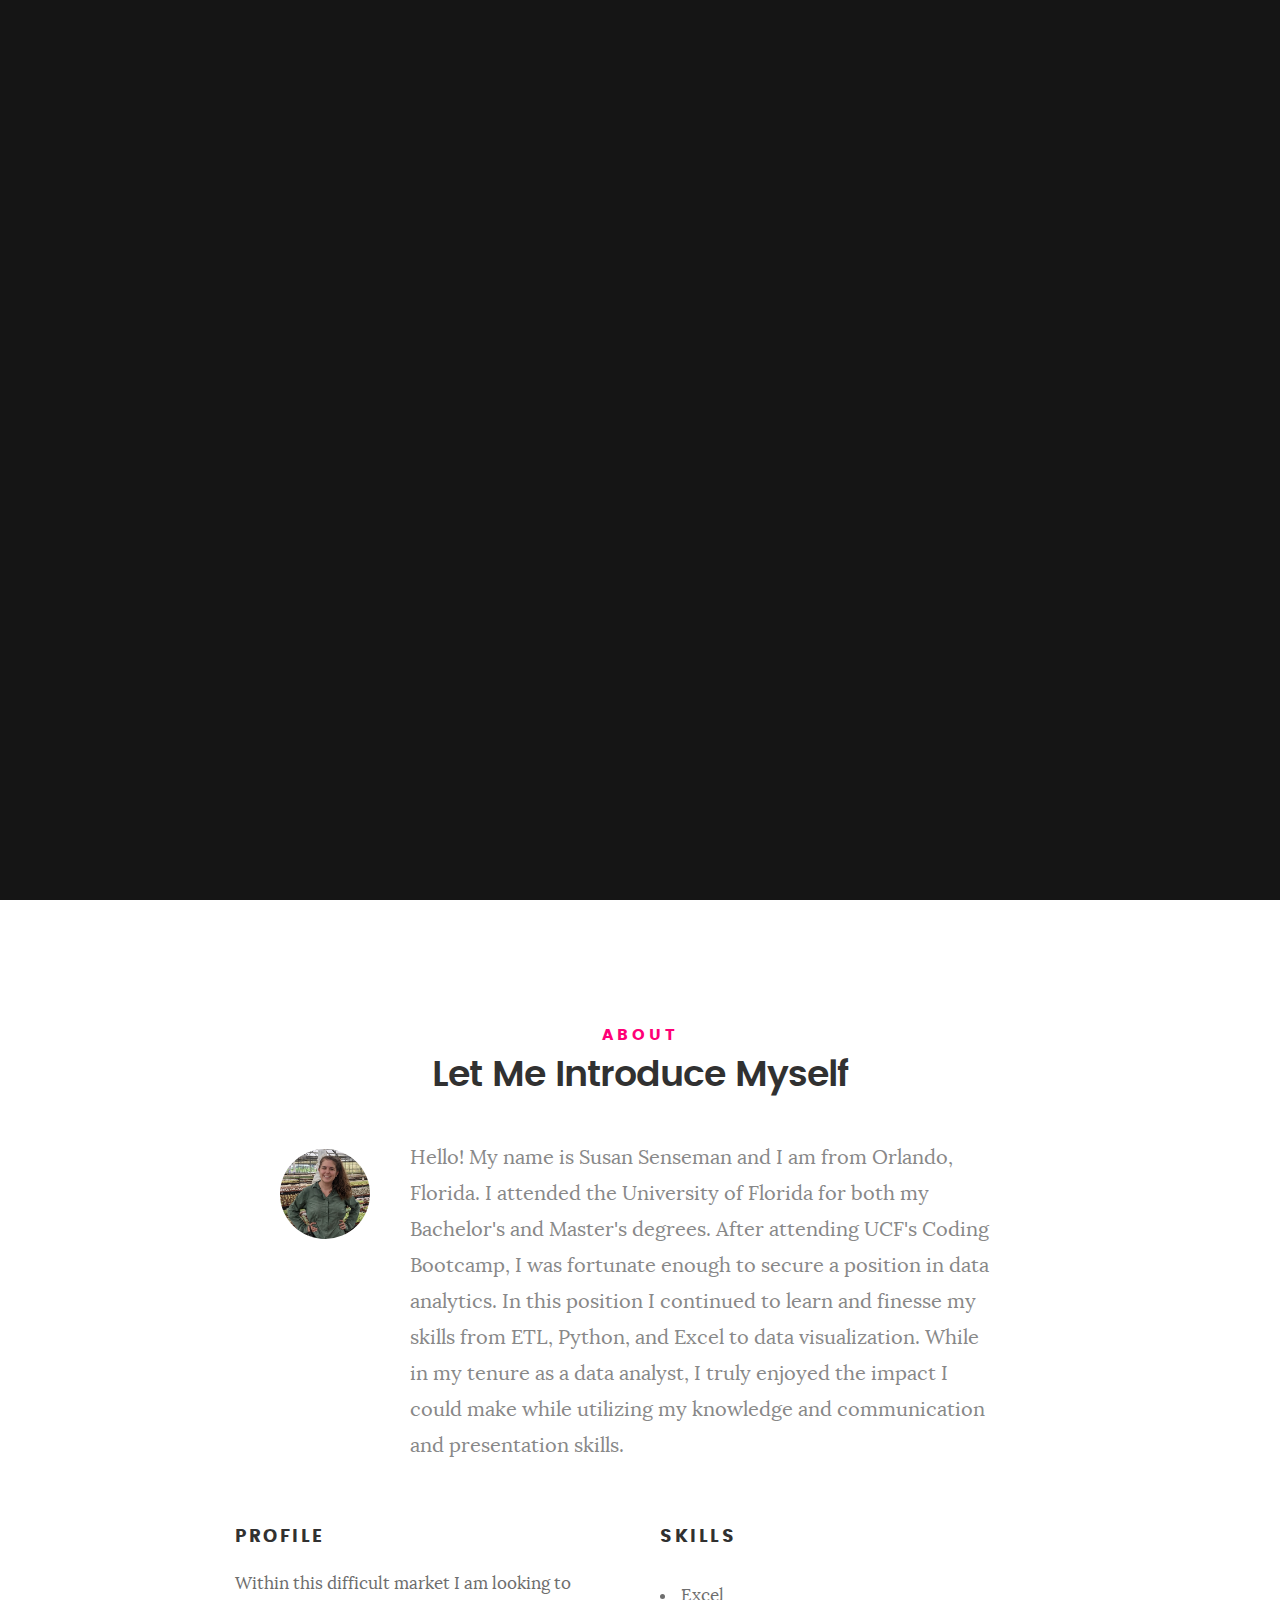
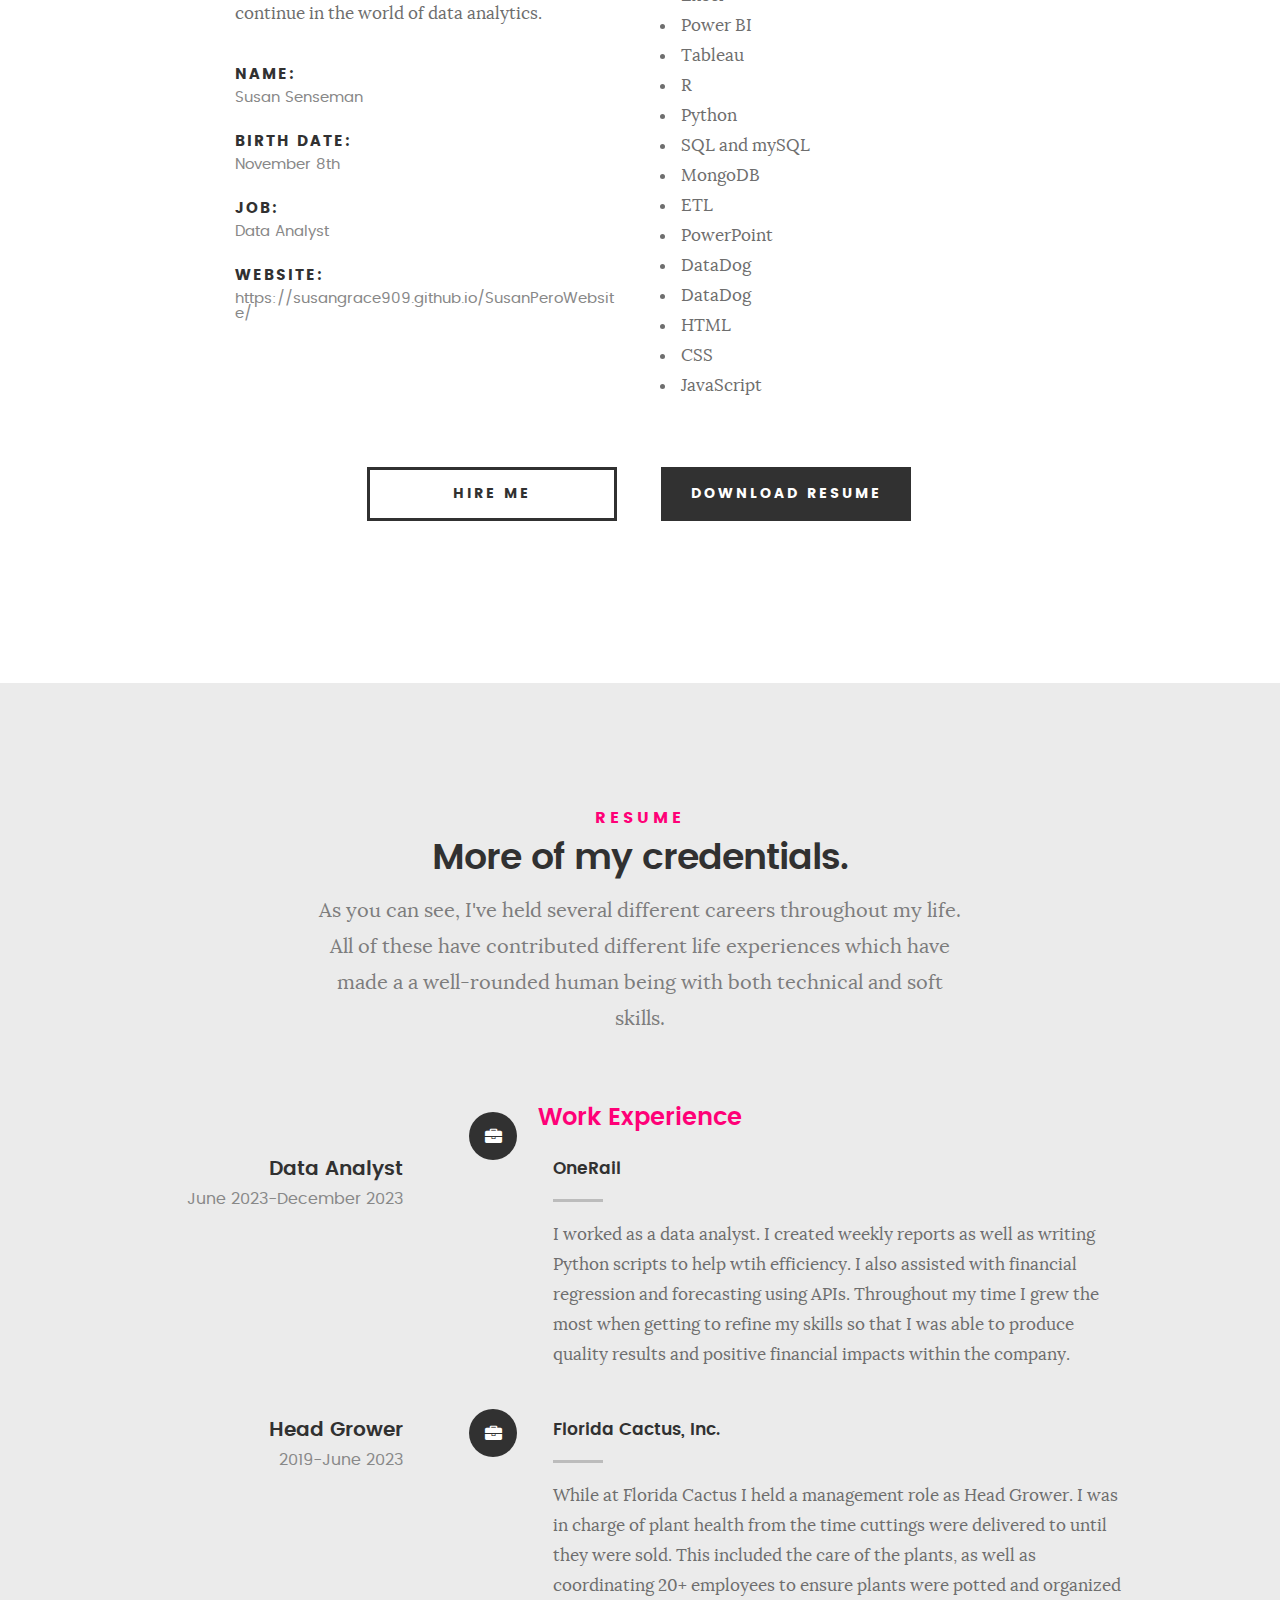
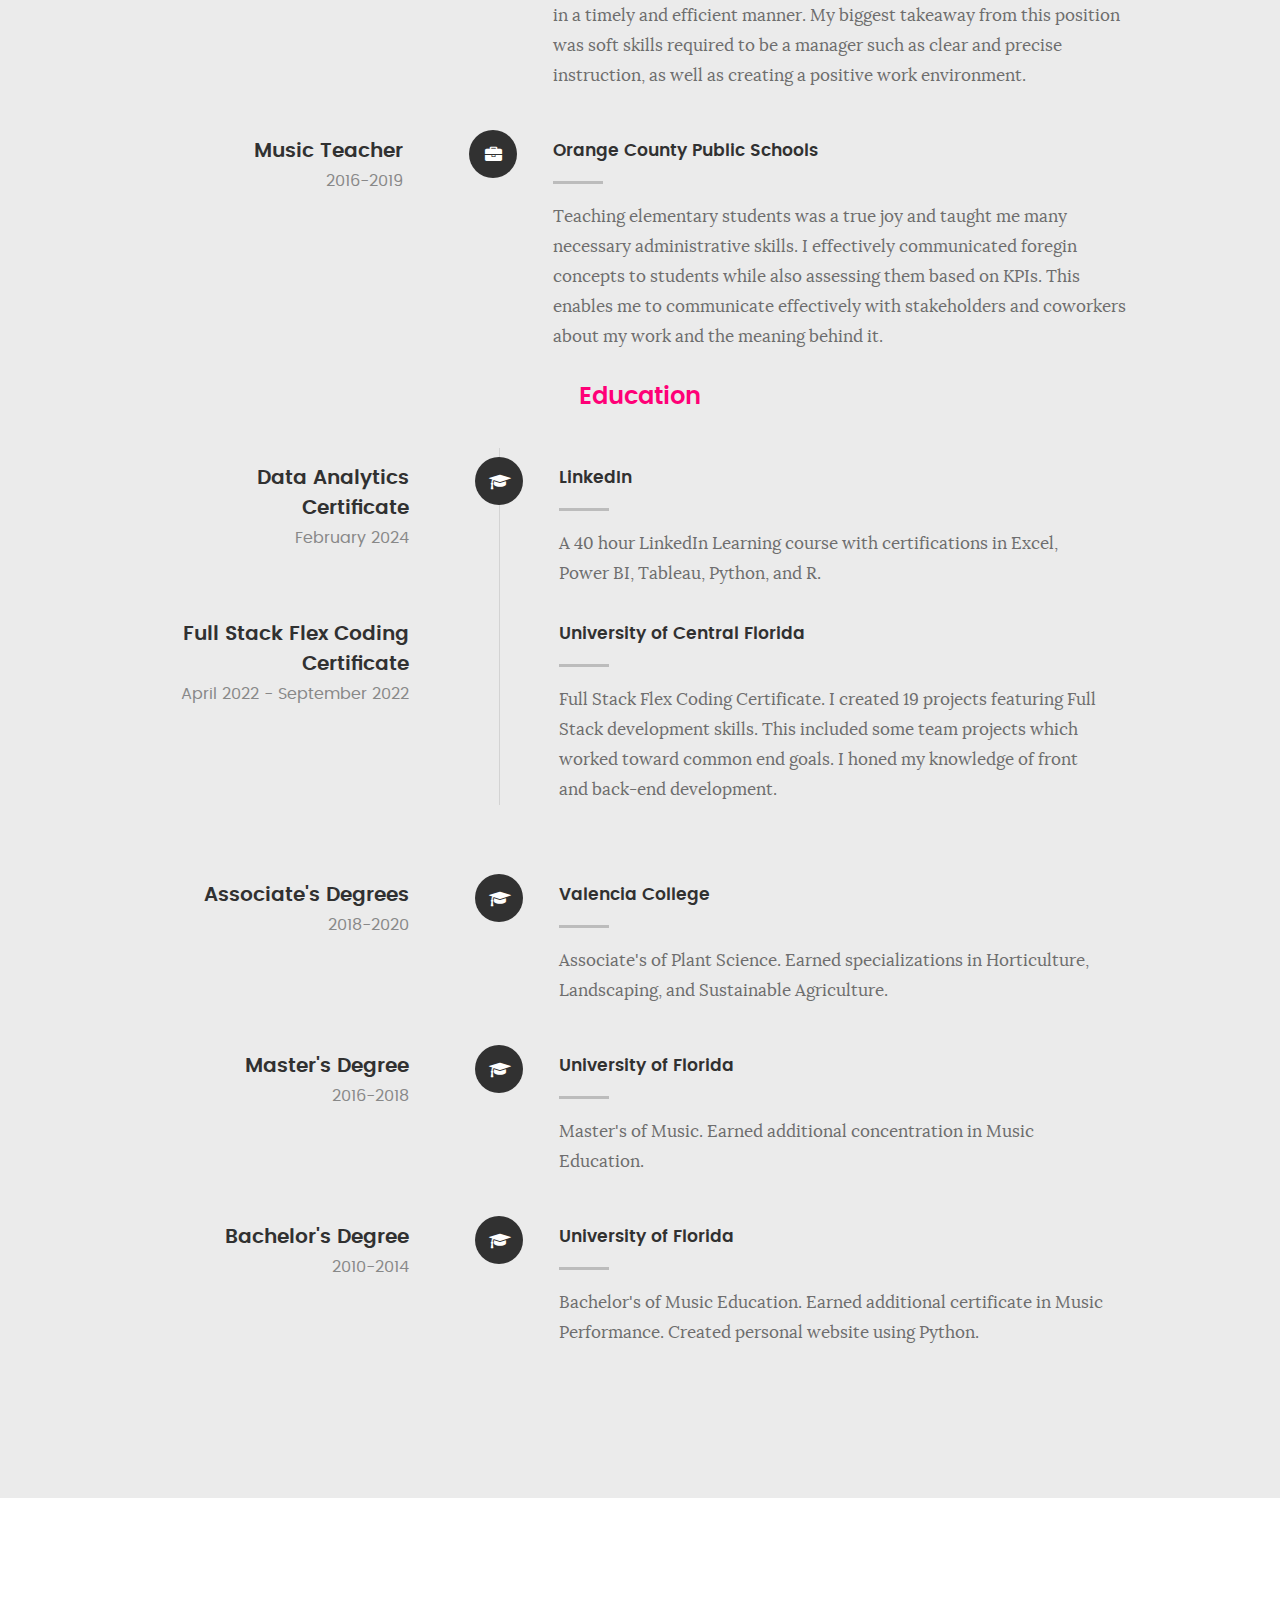
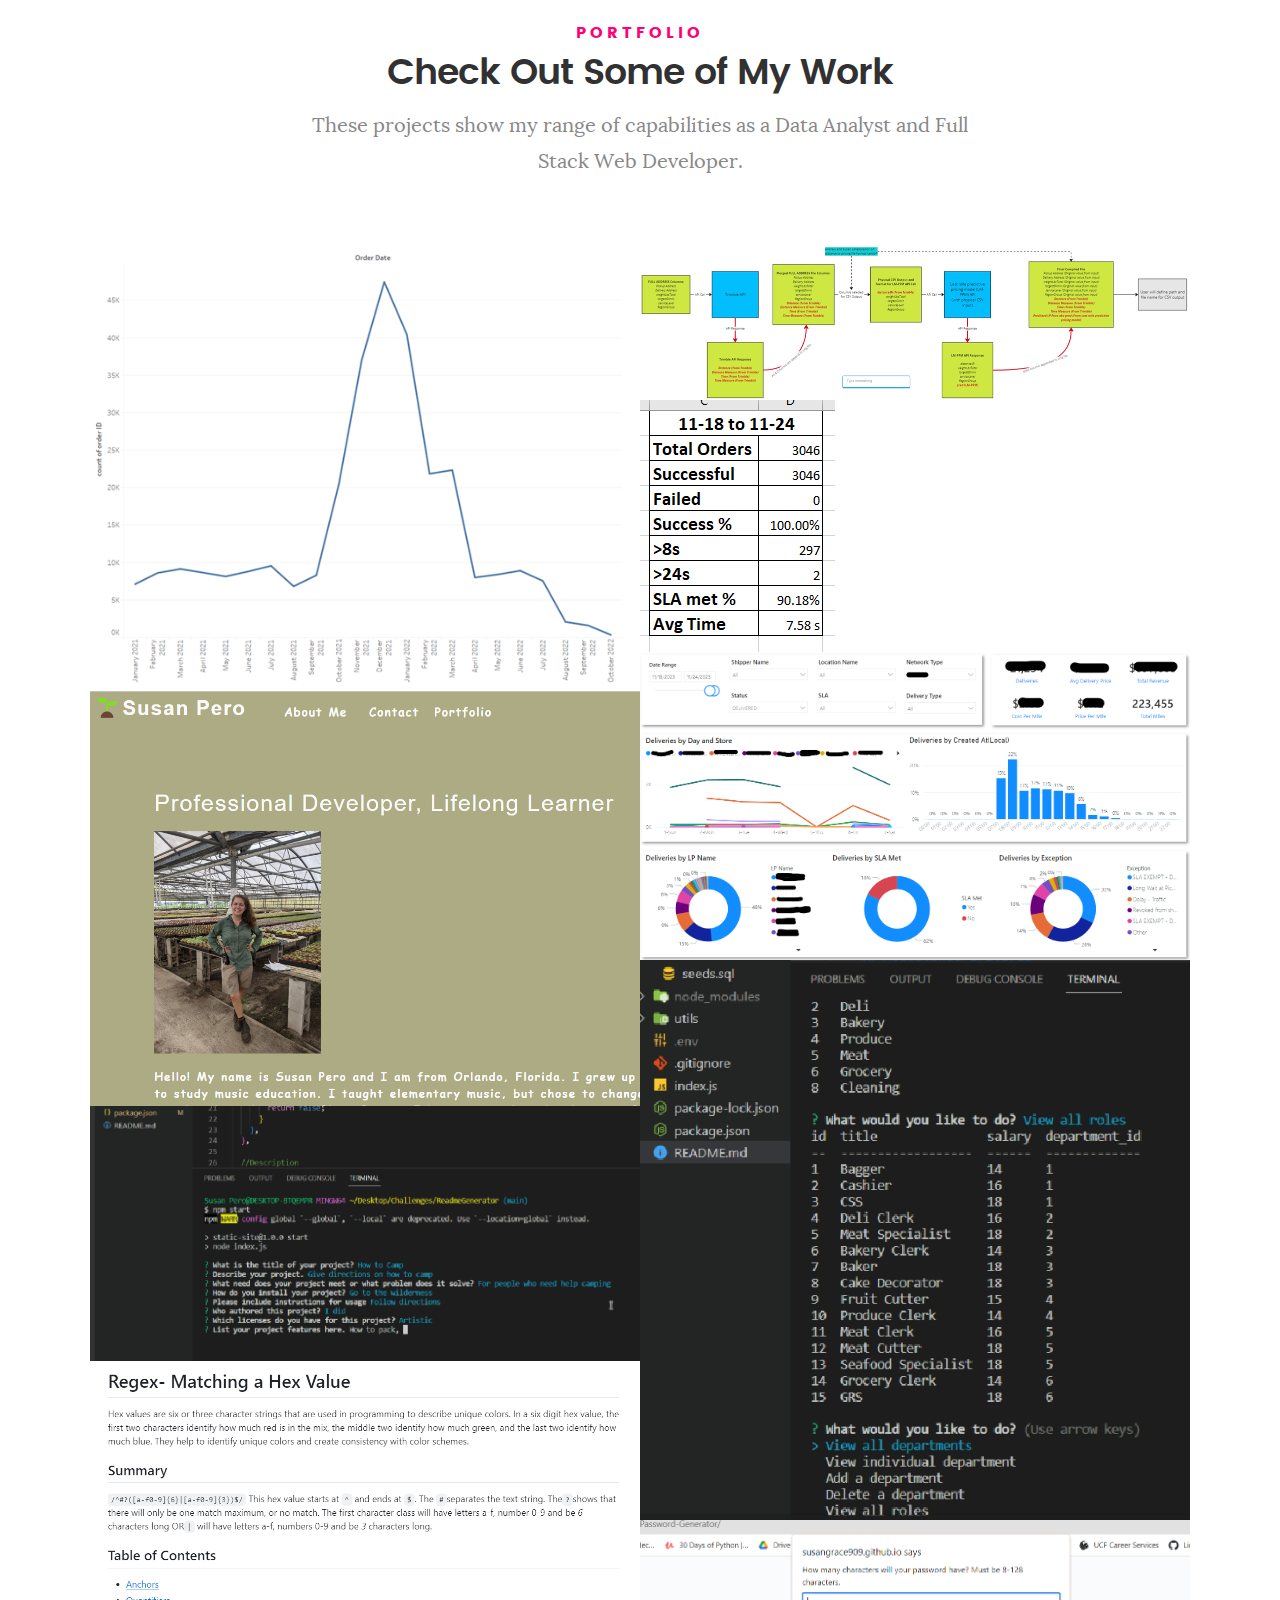
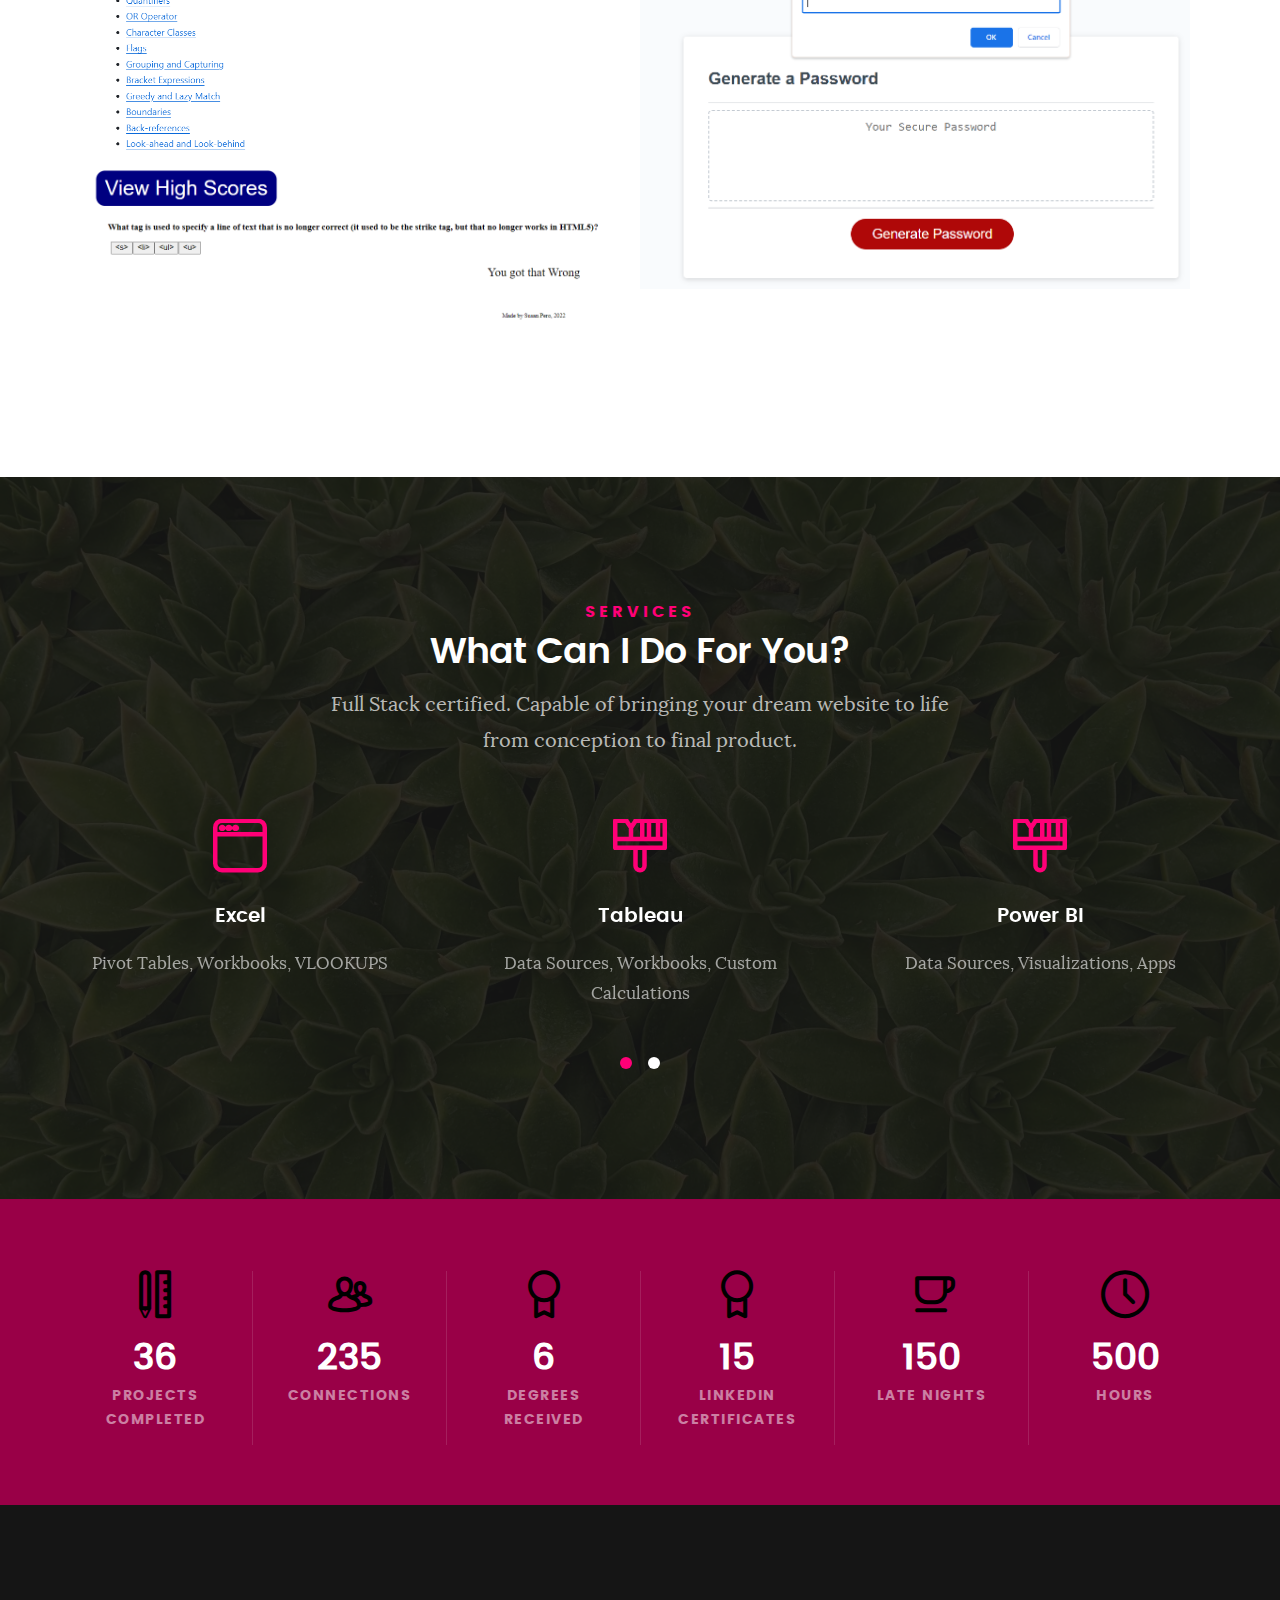
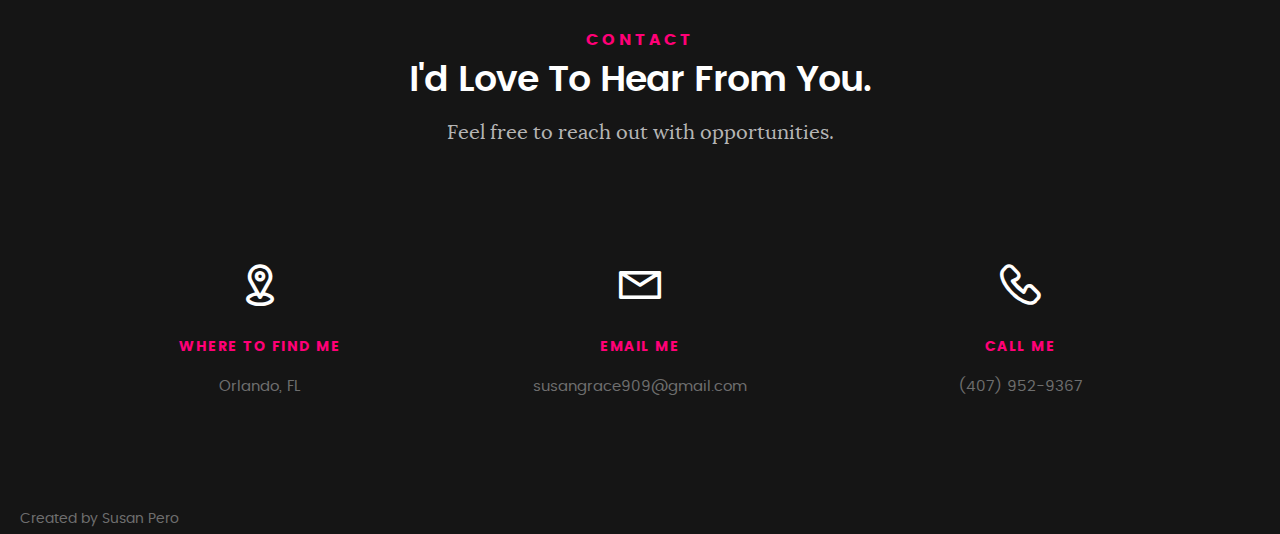
==== commit dc8e0a92: "edited out class col 12 and timeline wrap" ====
--- a/index.html
+++ b/index.html
@@ -264,8 +264,10 @@
         <!-- /resume-header -->
 
             <!-- /timeline-block -->
-            <div class="col-twelve">
-              <div class="timeline-wrap">
+            <!--<div class="col-twelve">
+              <div class="timeline-wrap"> -->
+
+
                 <div class="timeline-block">
                   <div class="timeline-ico">
                     <i class="fa fa-briefcase"></i>
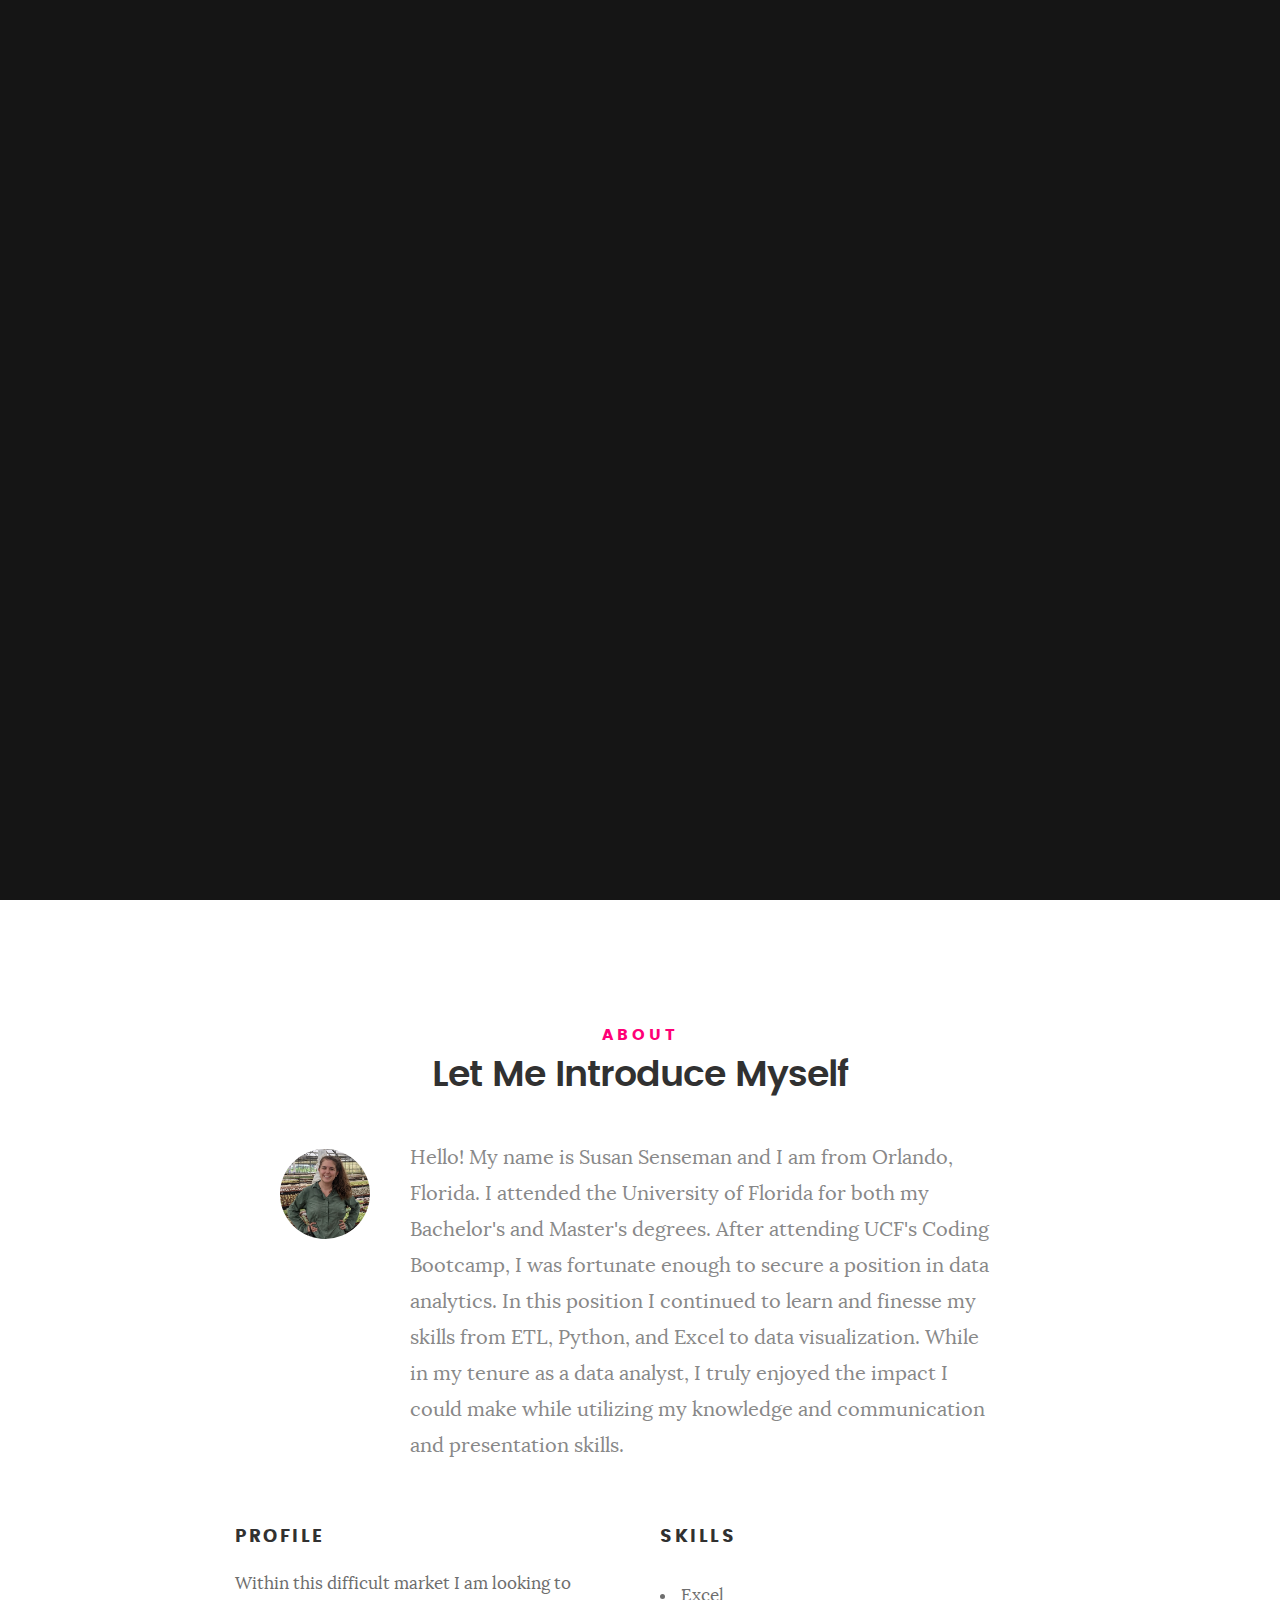
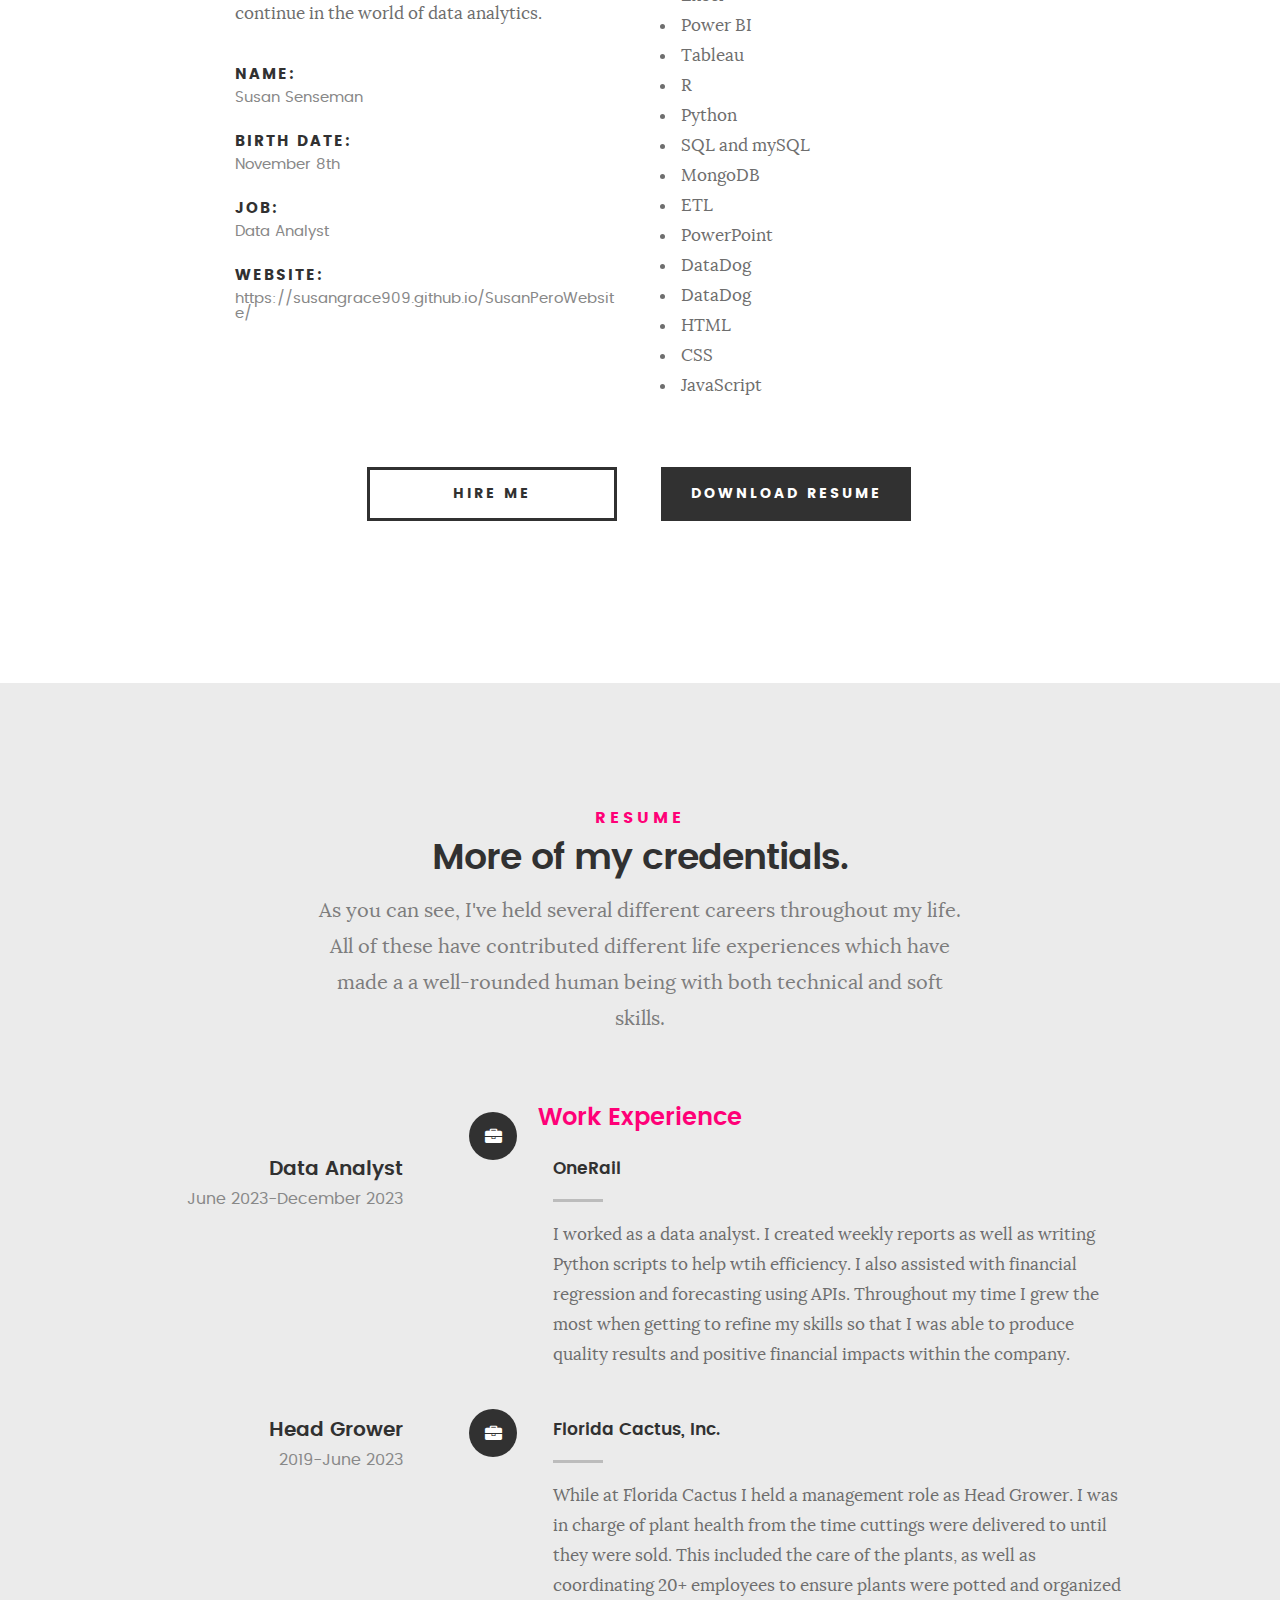
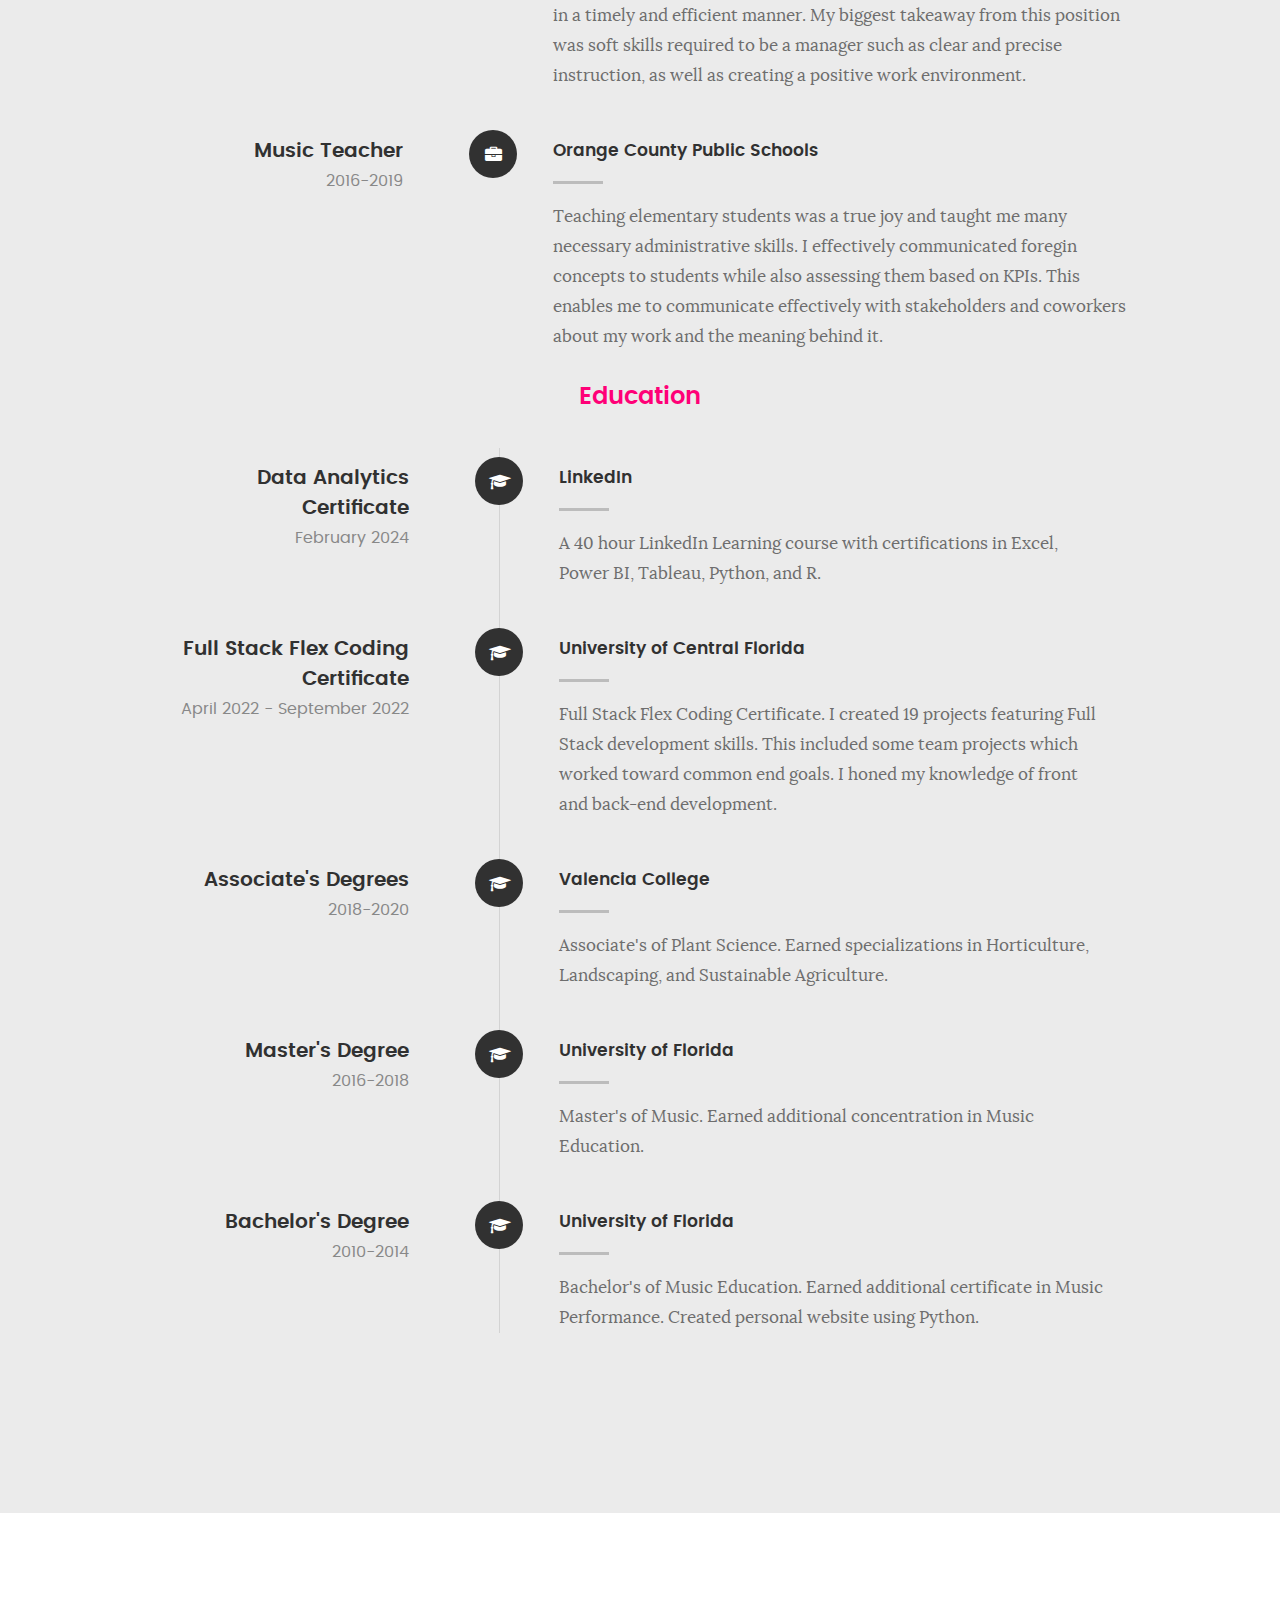
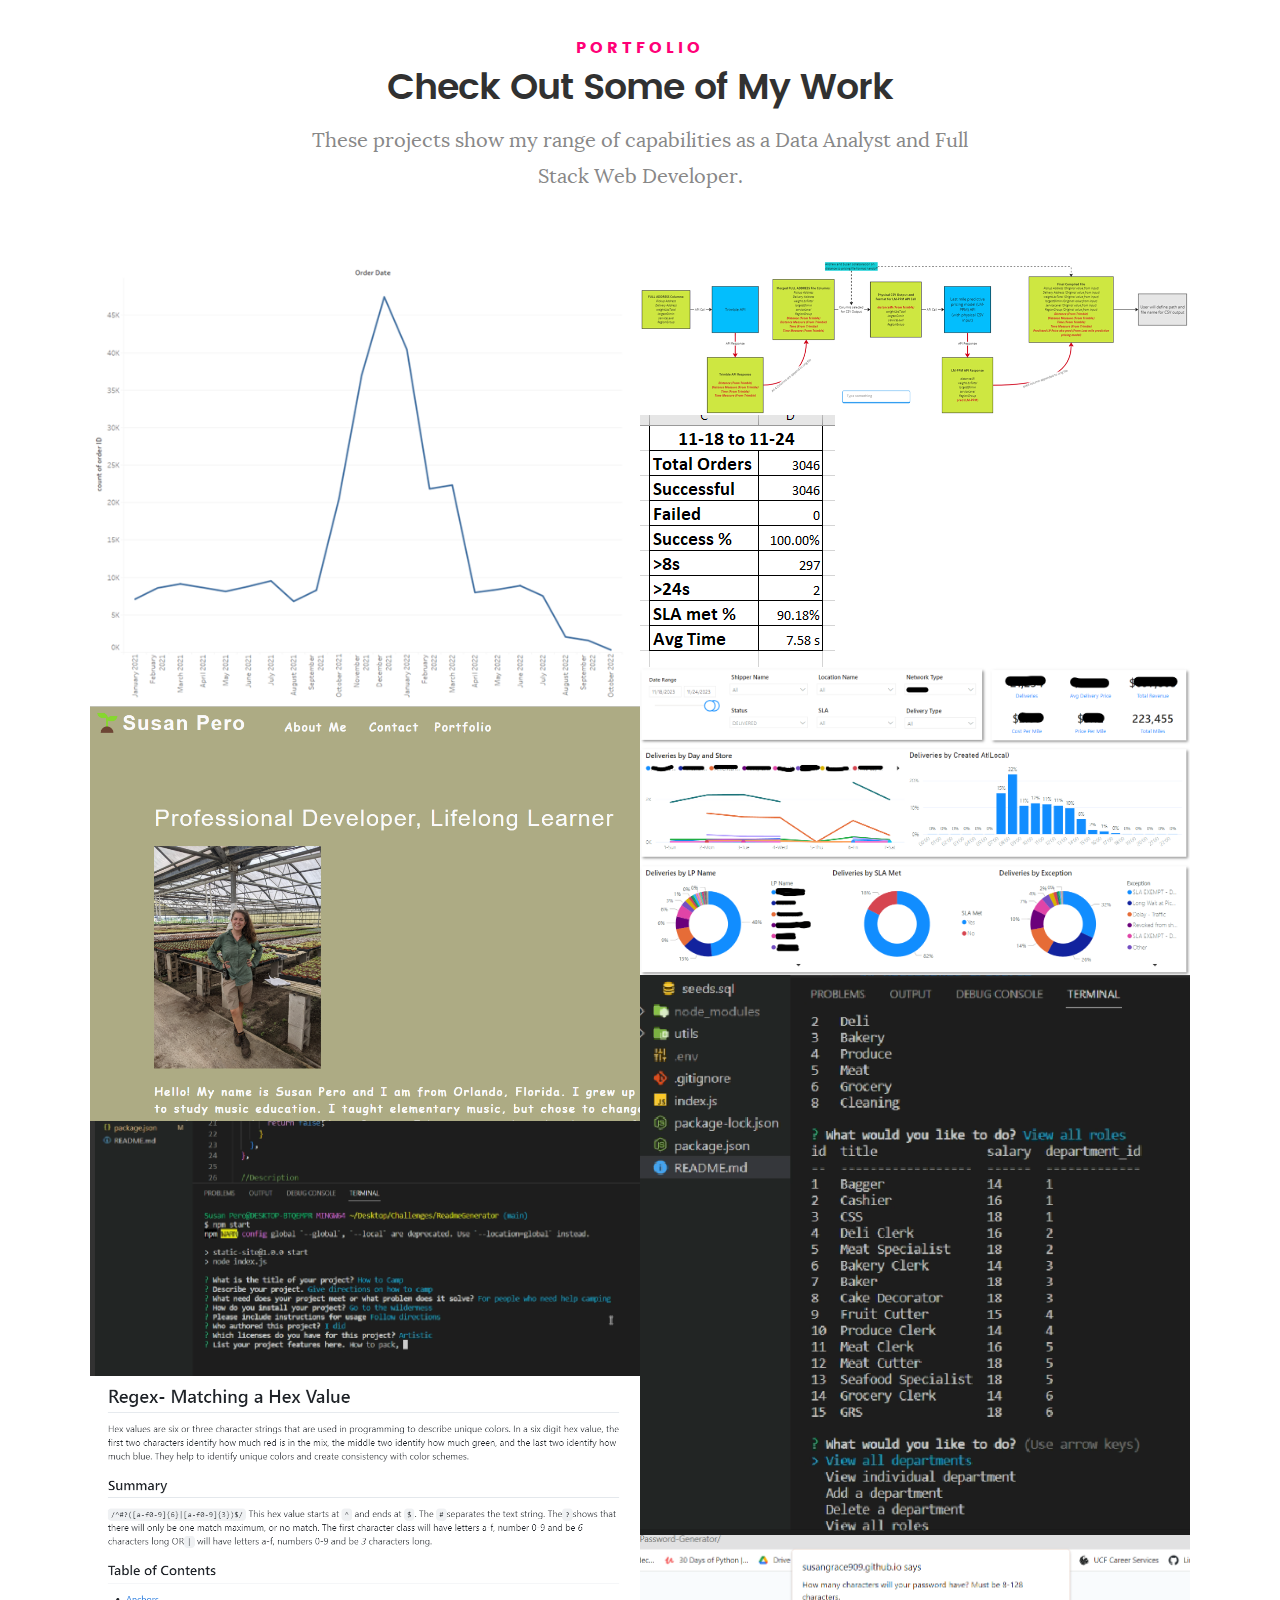
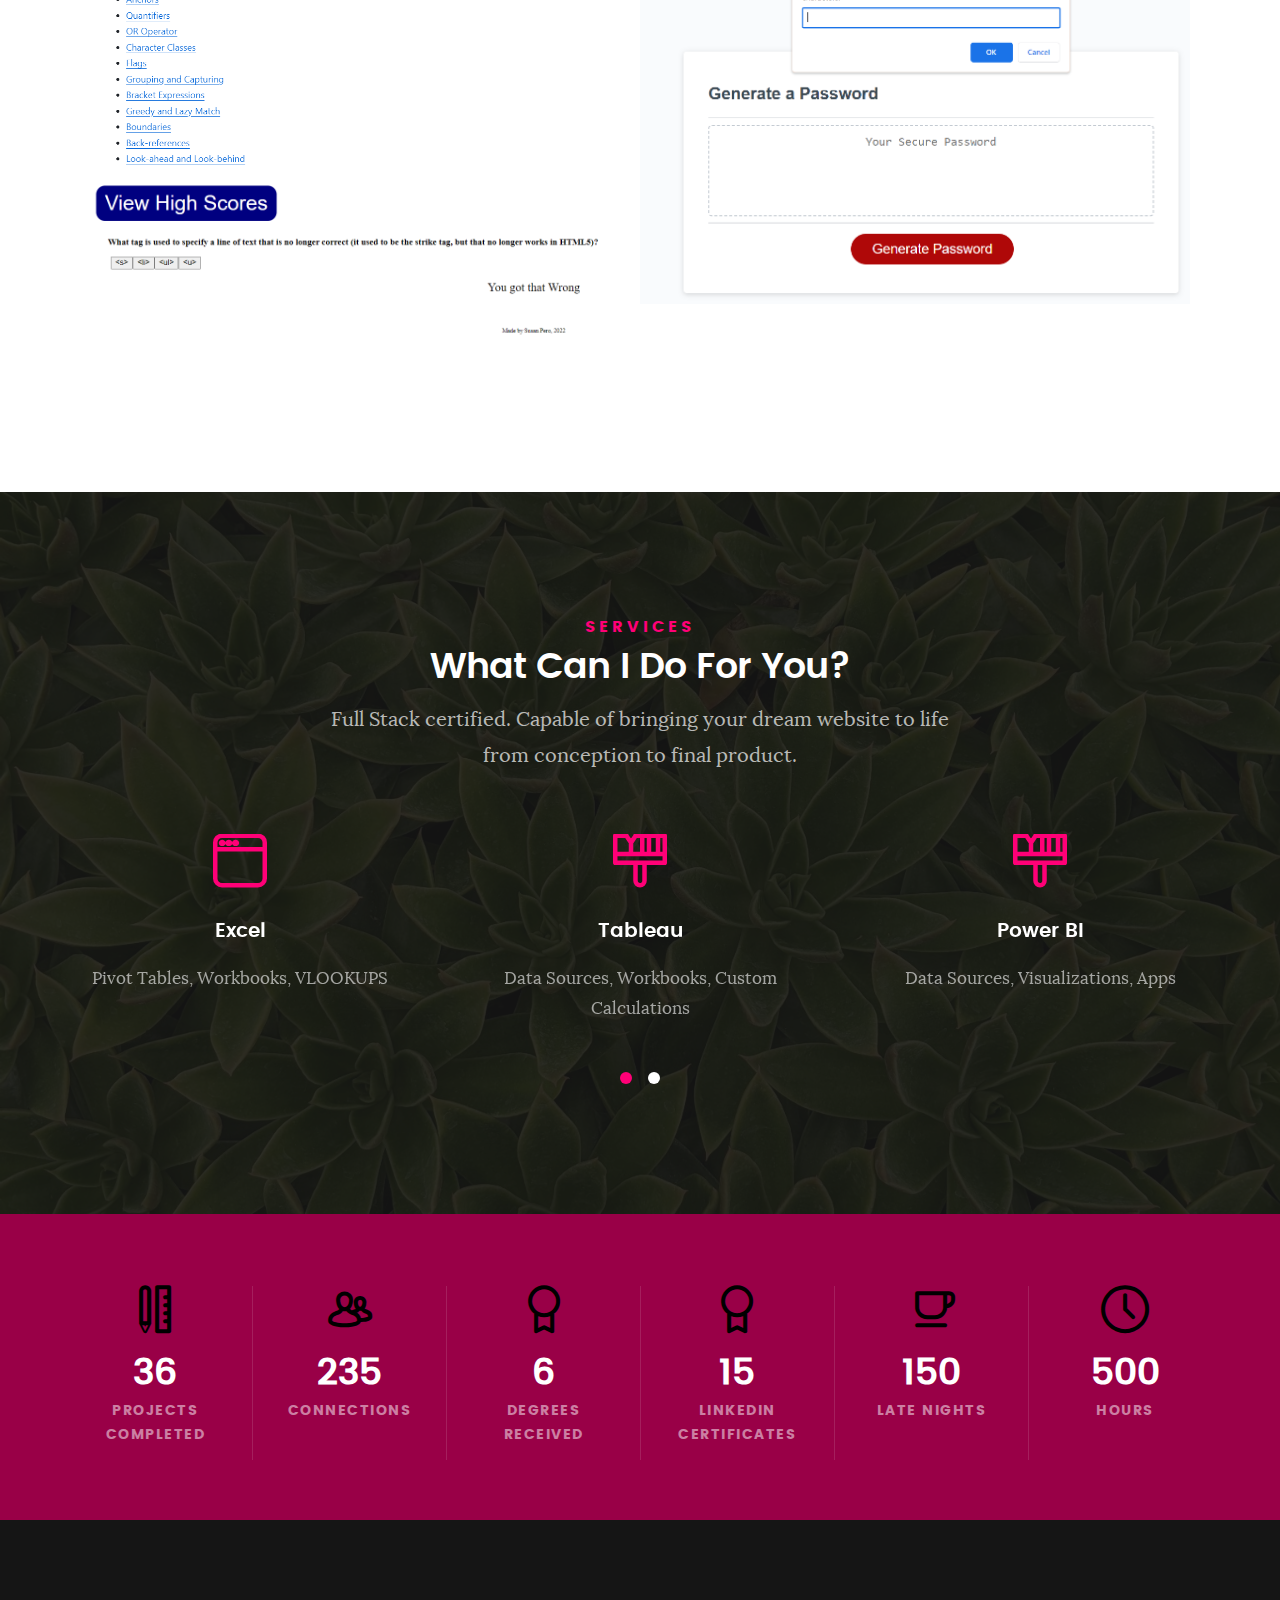
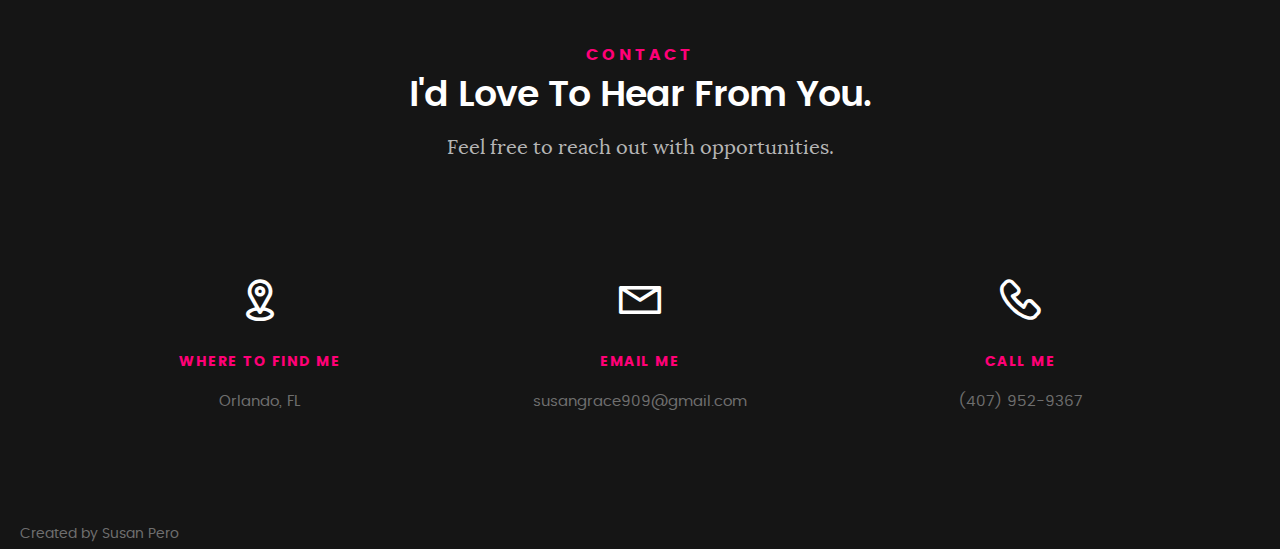
==== commit d2b3bca5: "added formatting to LinkedIn certificate" ====
--- a/index.html
+++ b/index.html
@@ -378,7 +378,12 @@
               </div>
             </div>
             <!-- /timeline-block -->
-
+            
+            <div class="timeline-block">
+              <div class="timeline-ico">
+                <i class="fa fa-graduation-cap"></i>
+              </div>
+              
               <div class="timeline-header">
                 <h3>Full Stack Flex Coding Certificate</h3>
                 <p>April 2022 - September 2022</p>
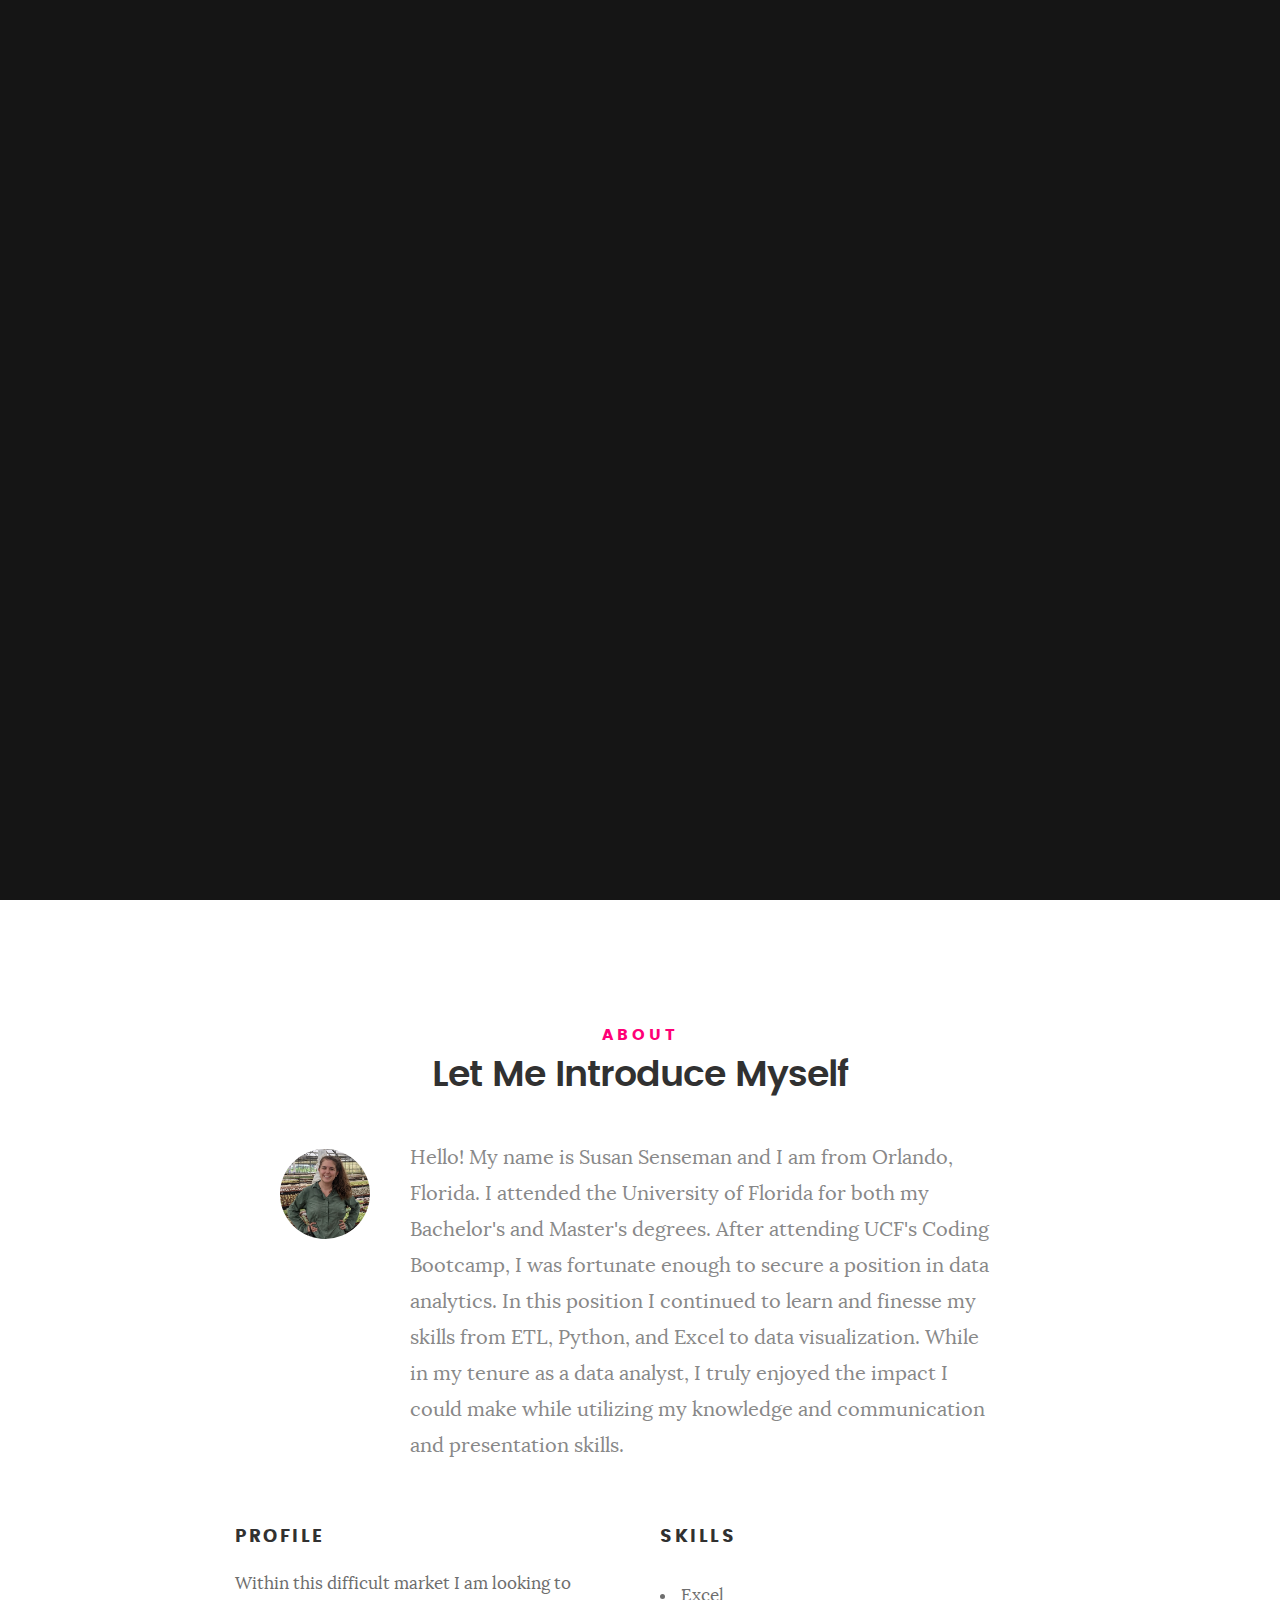
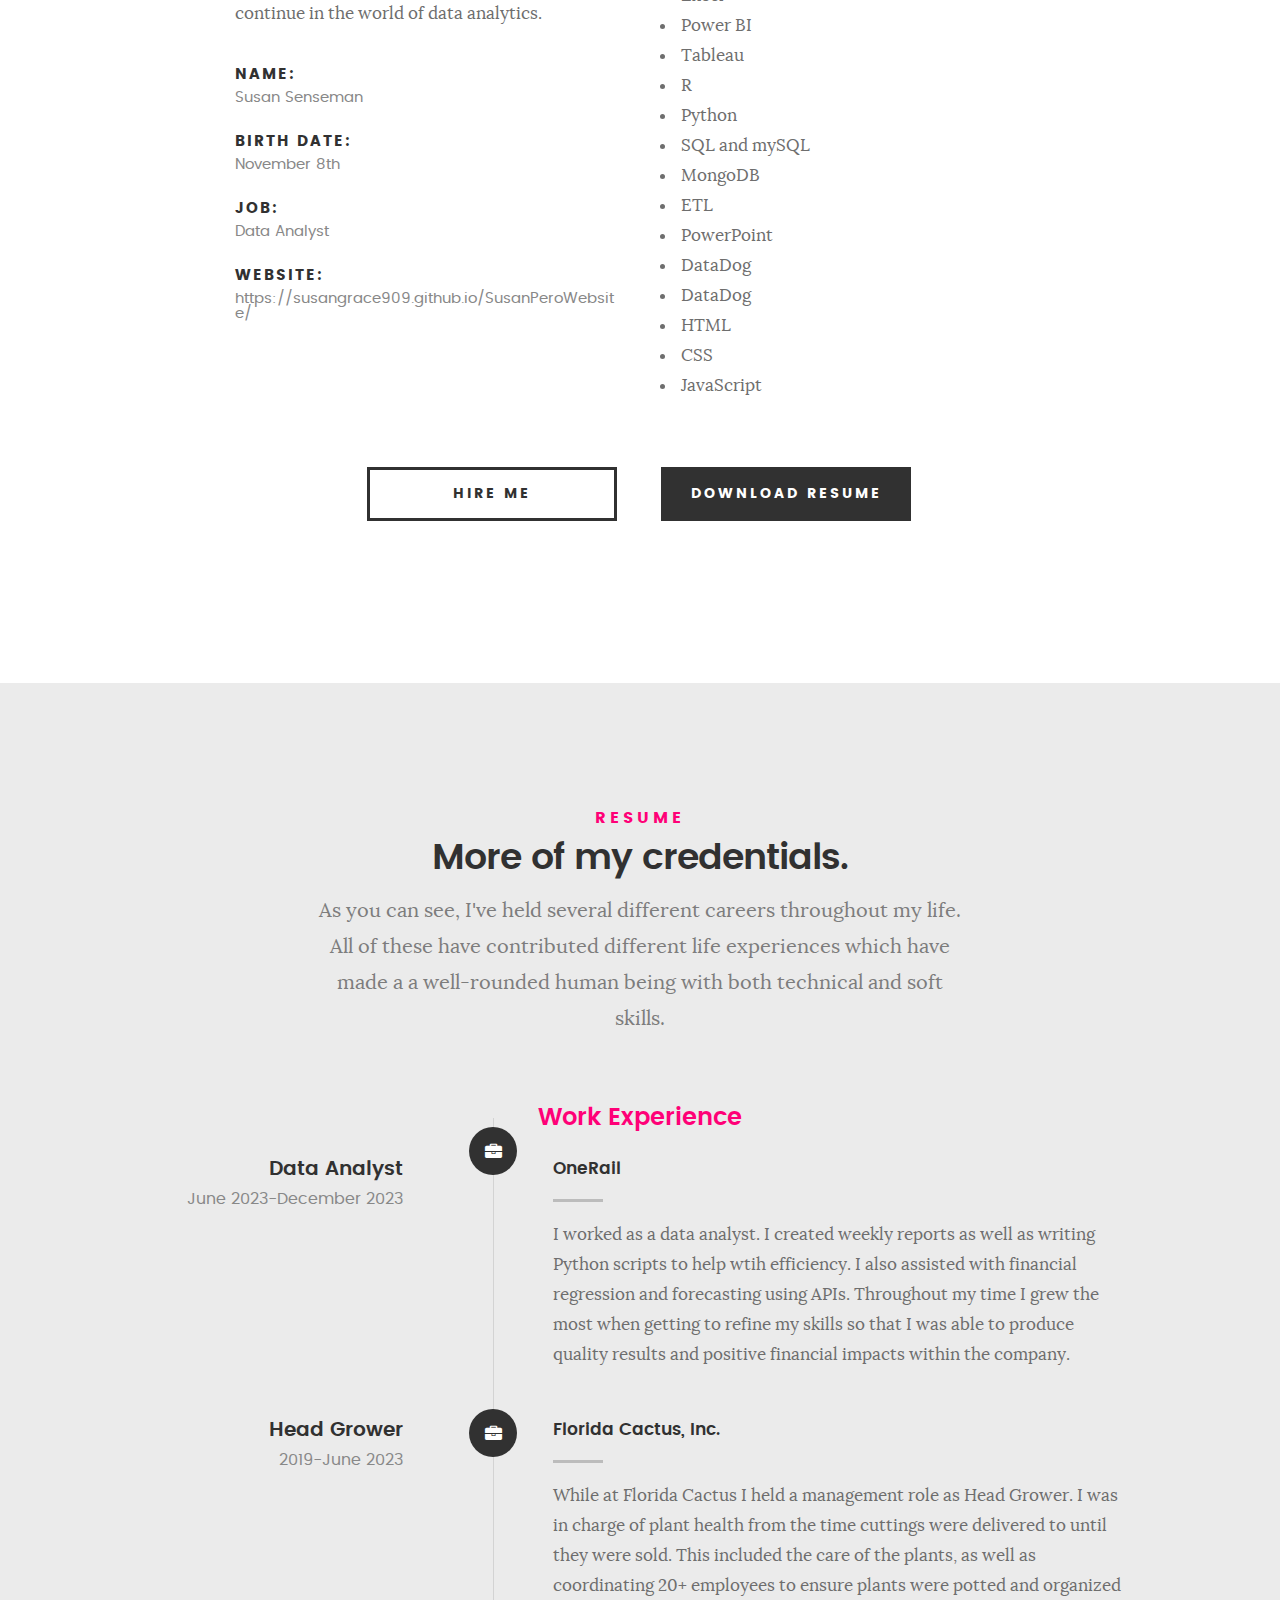
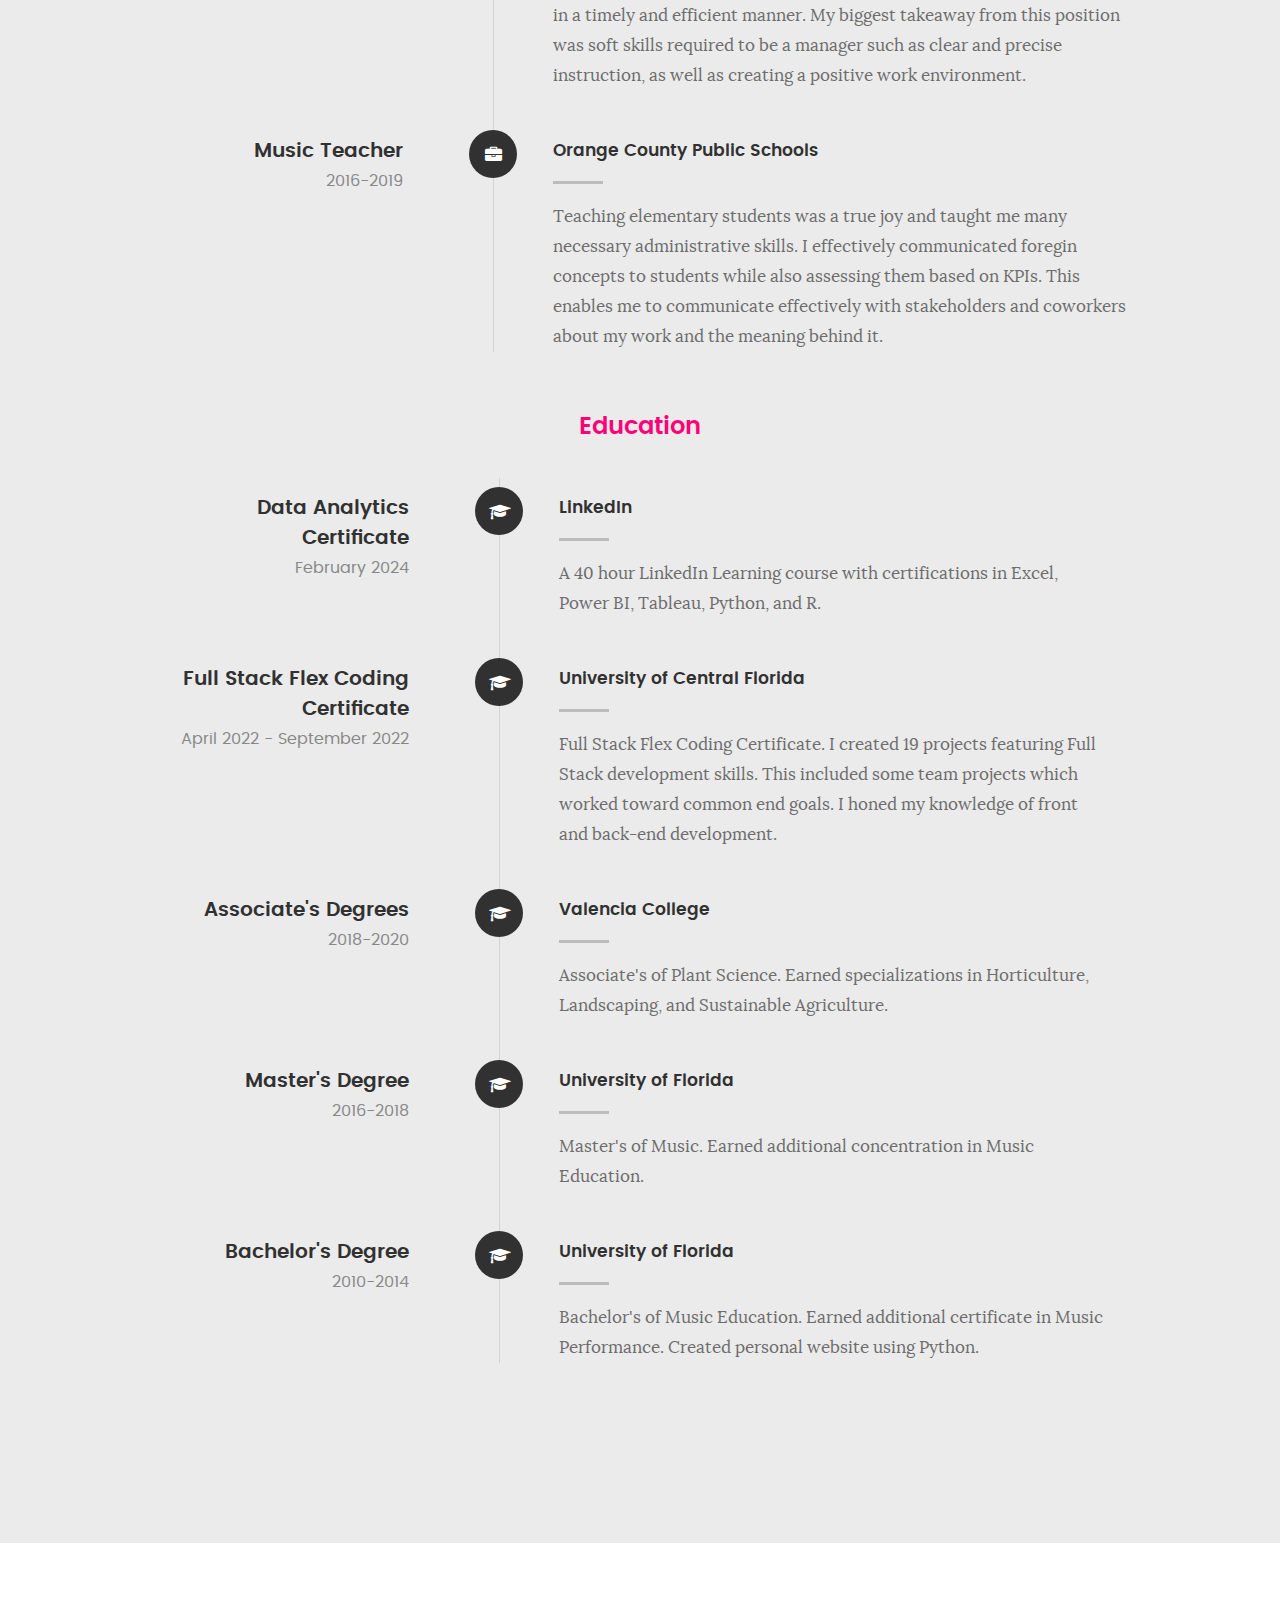
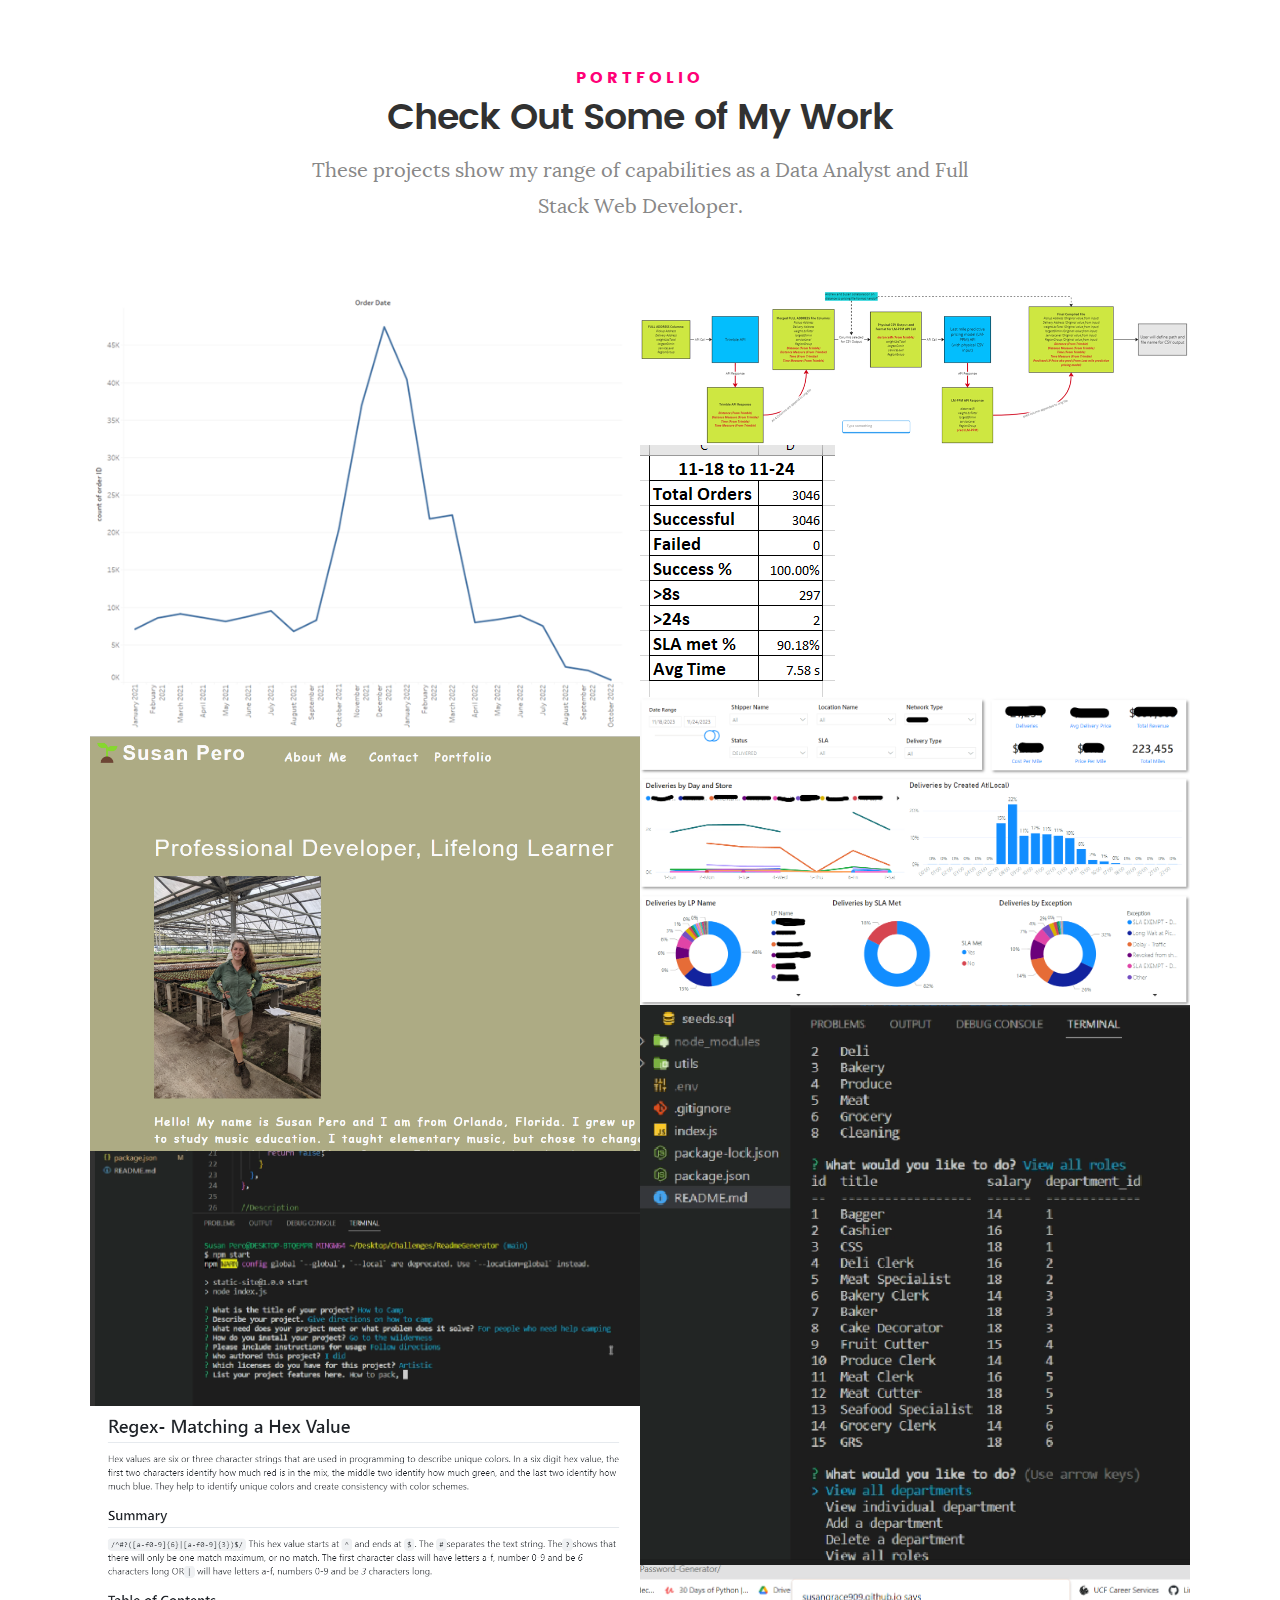
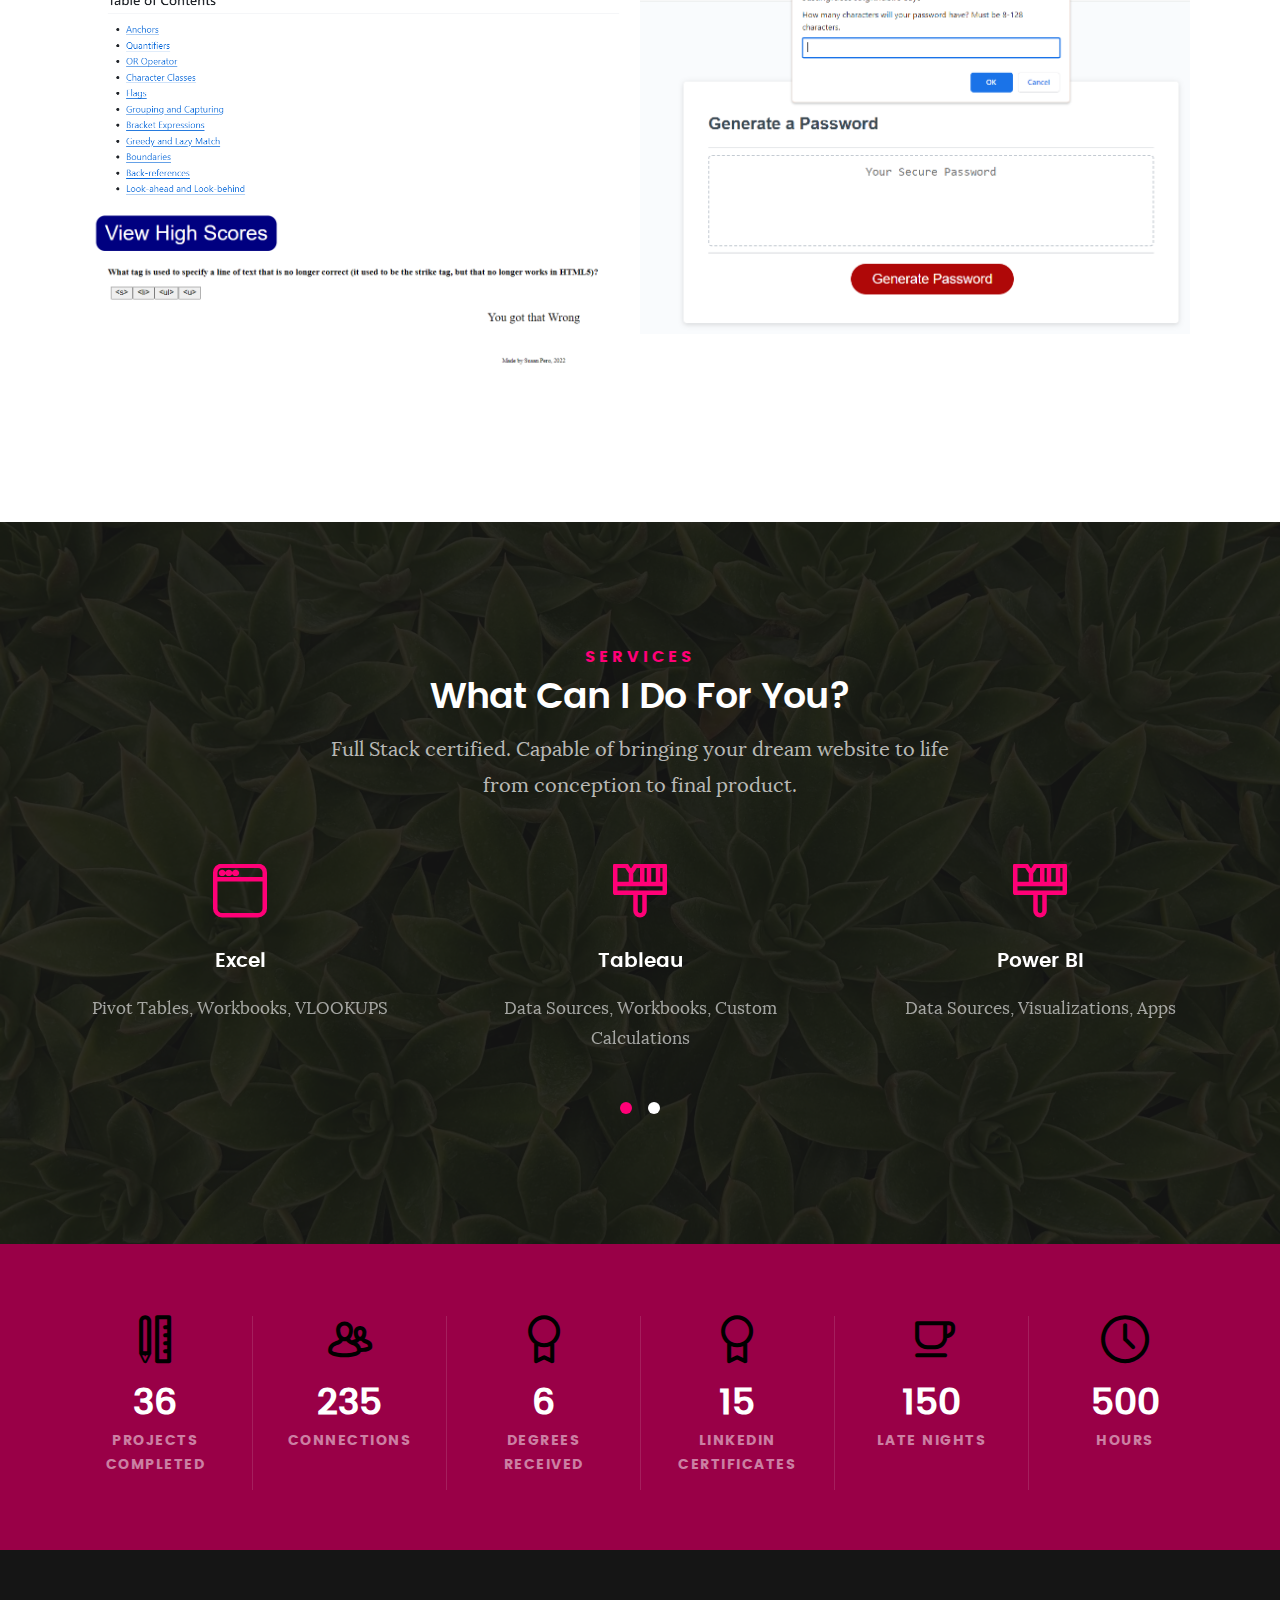
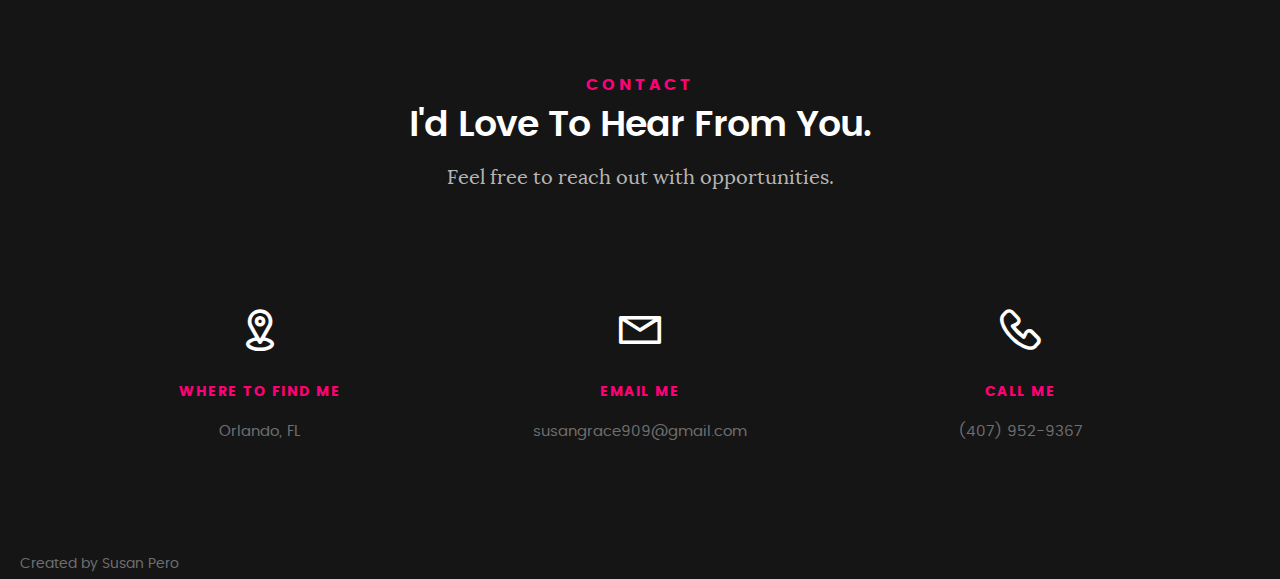
==== commit a205130a: "uncommented class timeline-wrap" ====
--- a/index.html
+++ b/index.html
@@ -264,9 +264,10 @@
         <!-- /resume-header -->
 
             <!-- /timeline-block -->
-            <!--<div class="col-twelve">
-              <div class="timeline-wrap"> -->
-
+            <!--<div class="col-twelve"> -->
+              <div class="timeline-wrap">
+
+              <!-- /timeline block -->
 
                 <div class="timeline-block">
                   <div class="timeline-ico">
@@ -351,6 +352,8 @@
       </div>
       <!-- /resume-timeline -->
 
+
+    
       <div class="row resume-timeline">
         <div class="col-twelve resume-header">
           <h2>Education</h2>
@@ -359,6 +362,8 @@
 
         <div class="col-twelve">
           <div class="timeline-wrap">
+         <!-- /timeline block -->
+
             <div class="timeline-block">
               <div class="timeline-ico">
                 <i class="fa fa-graduation-cap"></i>
@@ -383,7 +388,7 @@
               <div class="timeline-ico">
                 <i class="fa fa-graduation-cap"></i>
               </div>
-              
+
               <div class="timeline-header">
                 <h3>Full Stack Flex Coding Certificate</h3>
                 <p>April 2022 - September 2022</p>
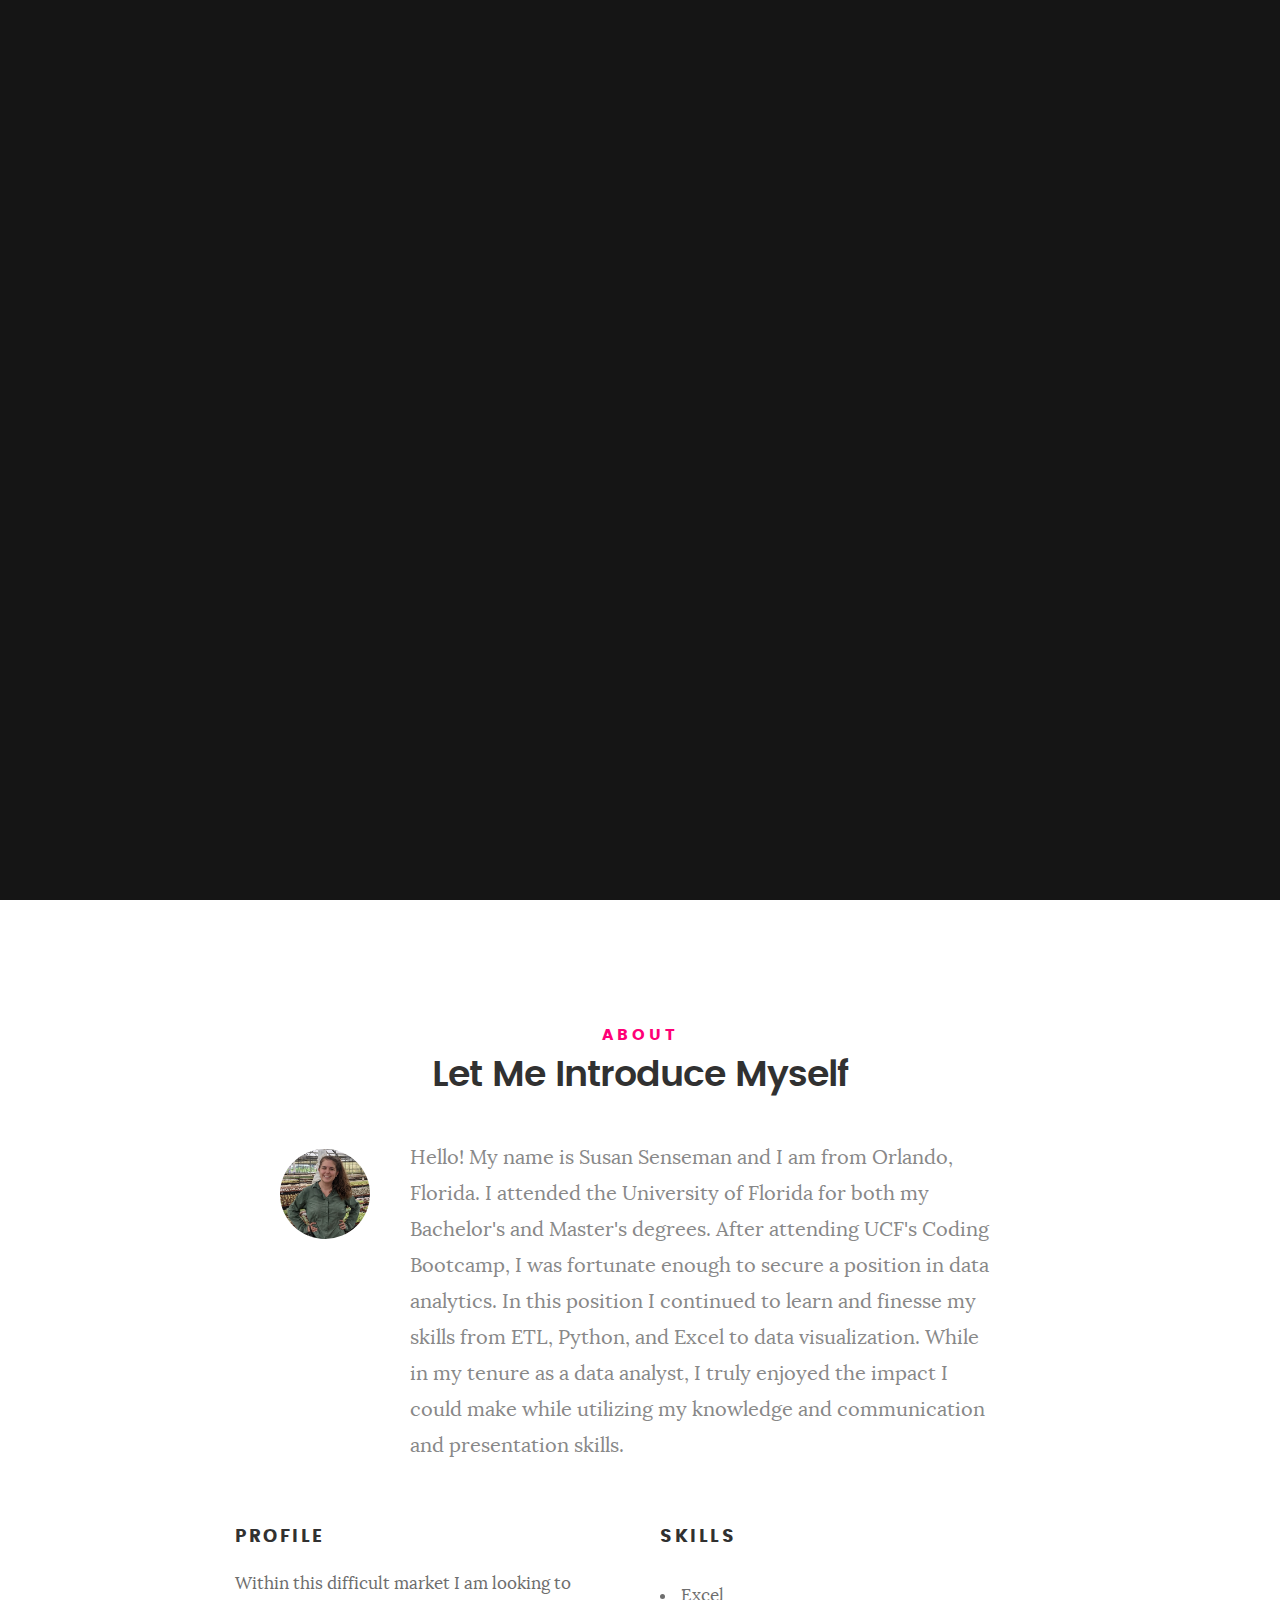
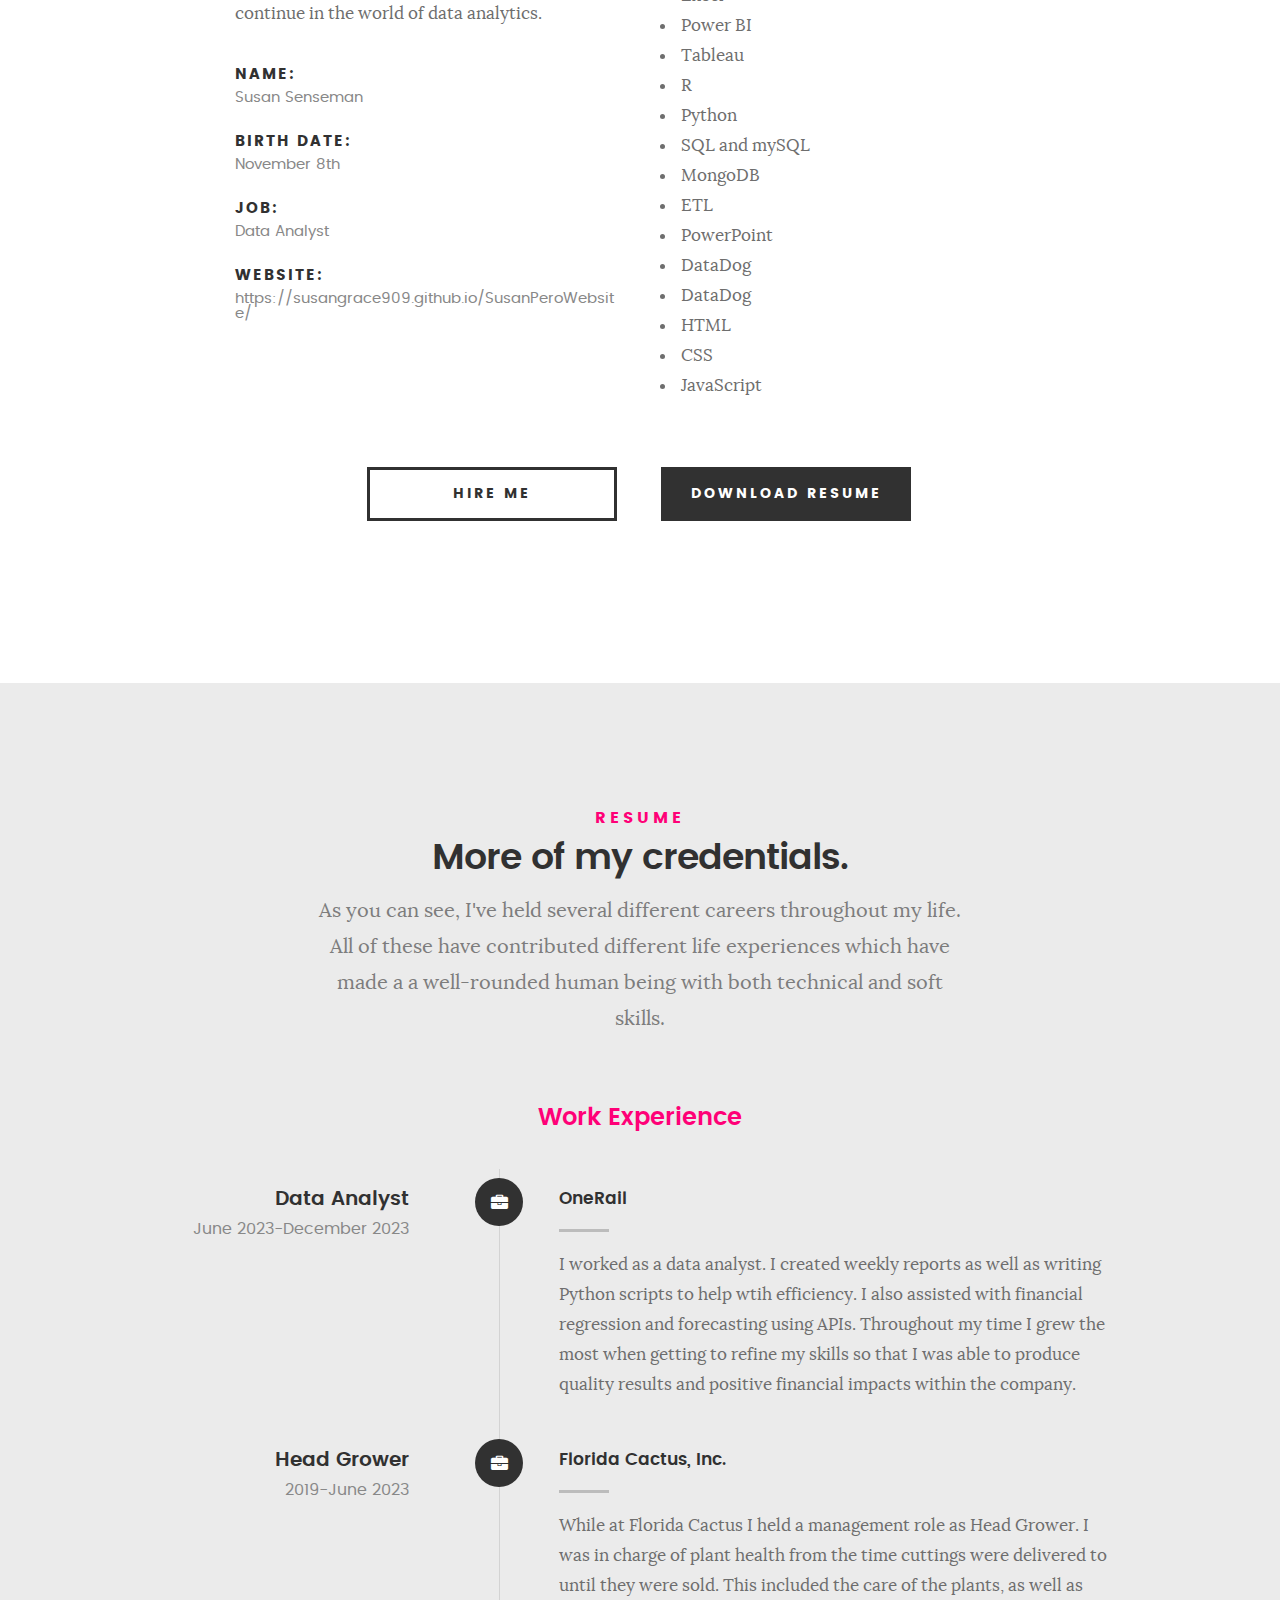
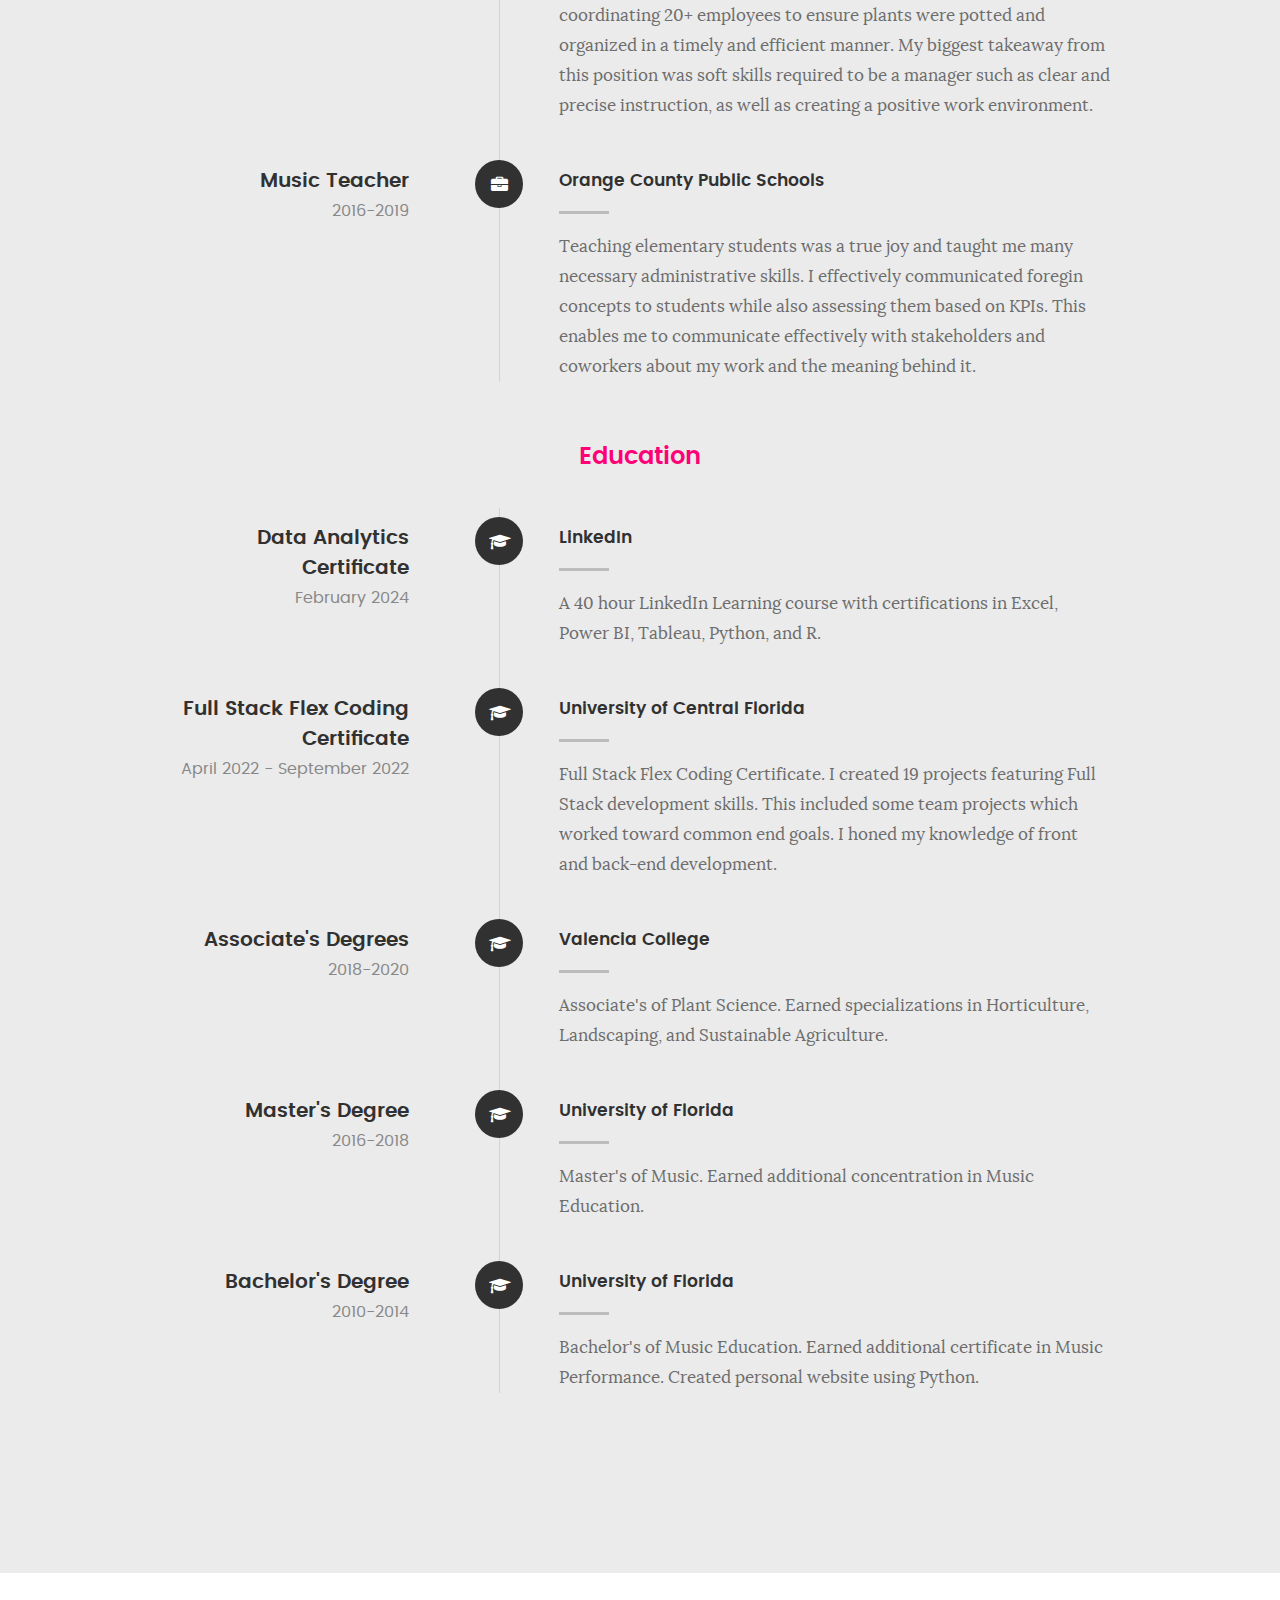
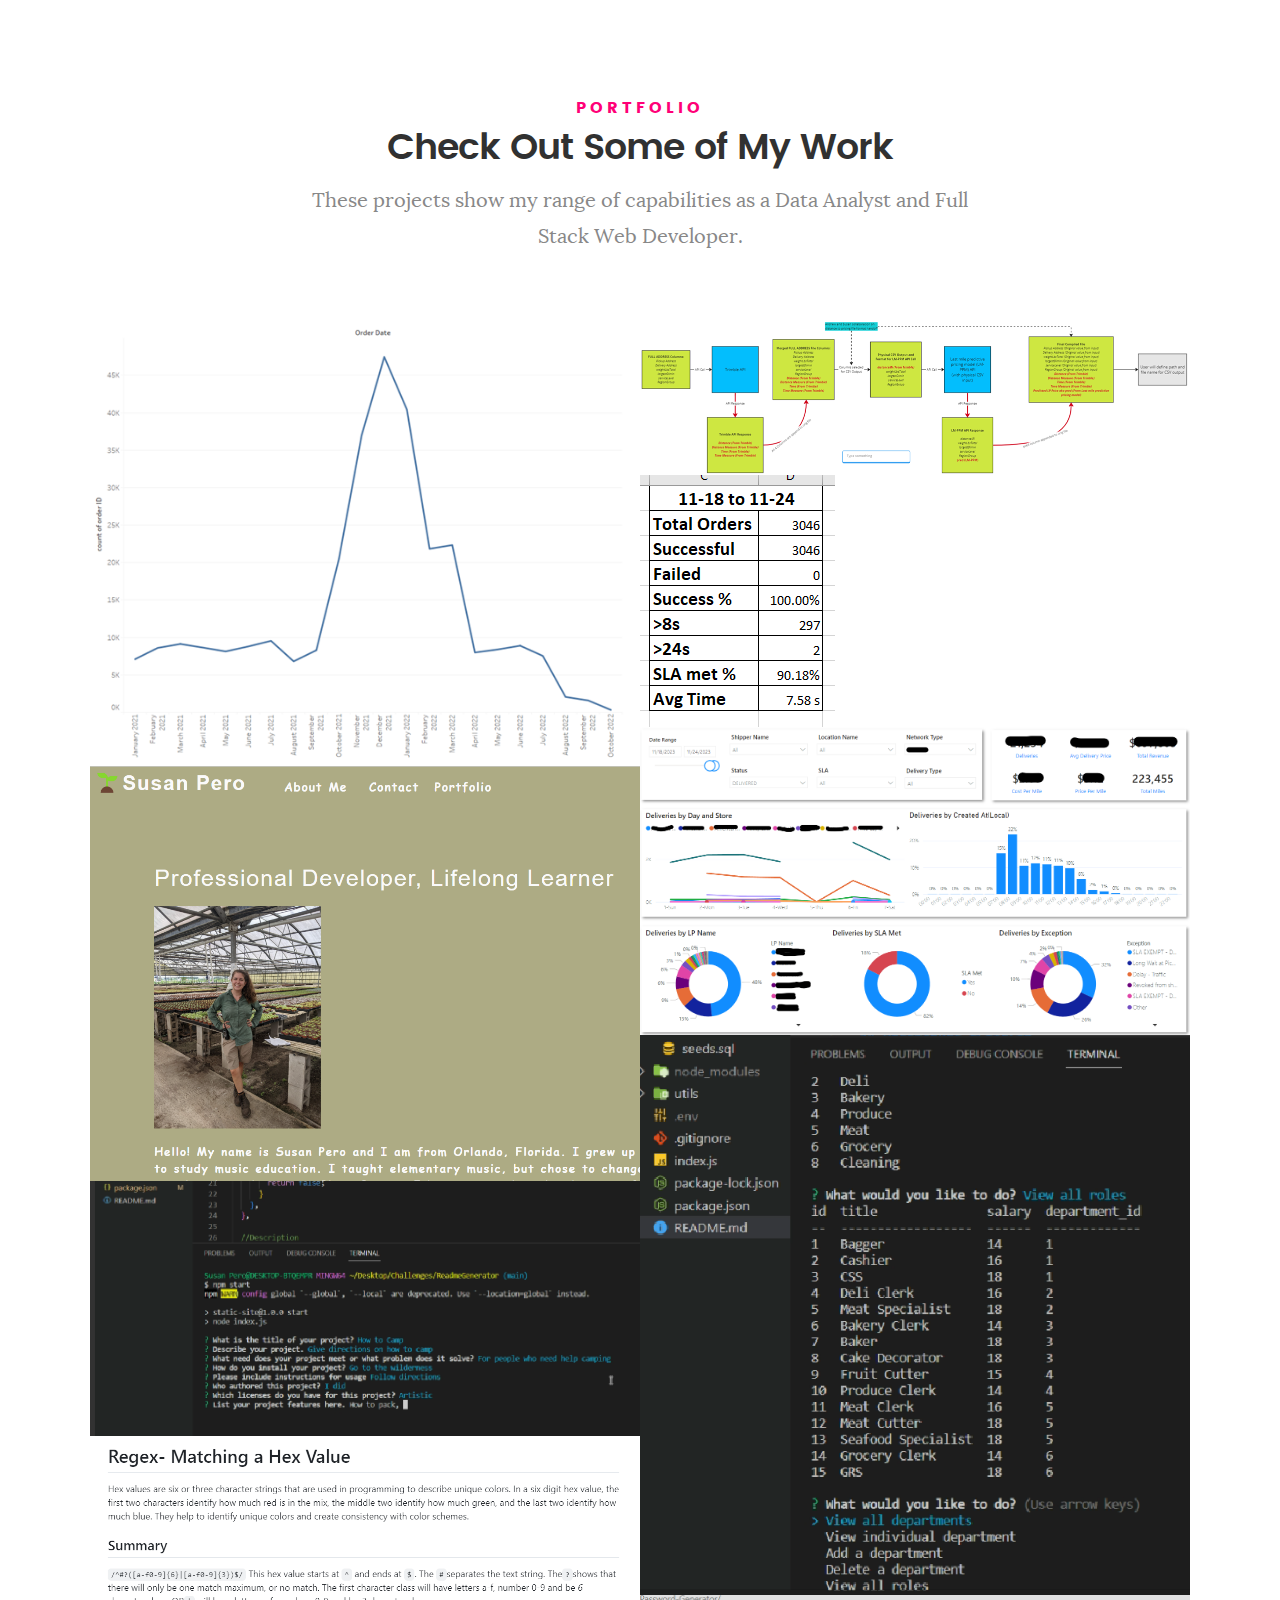
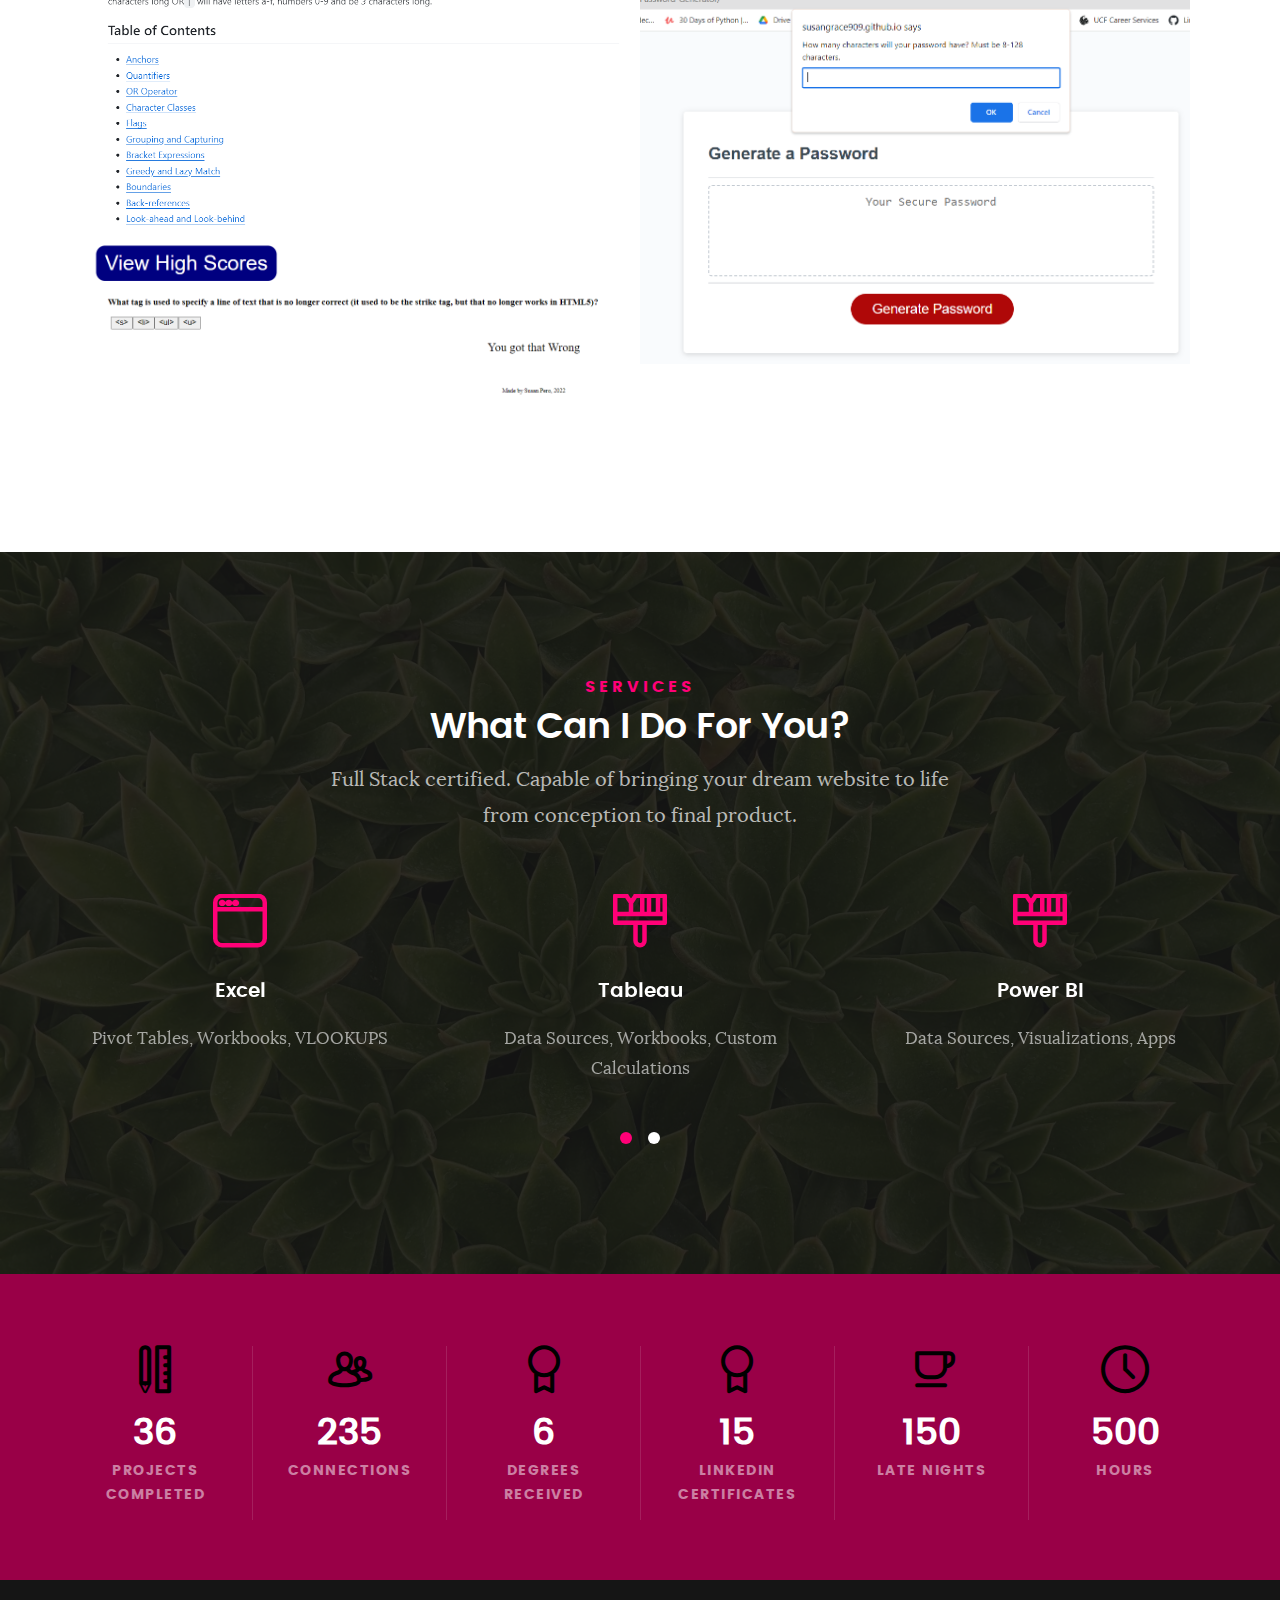
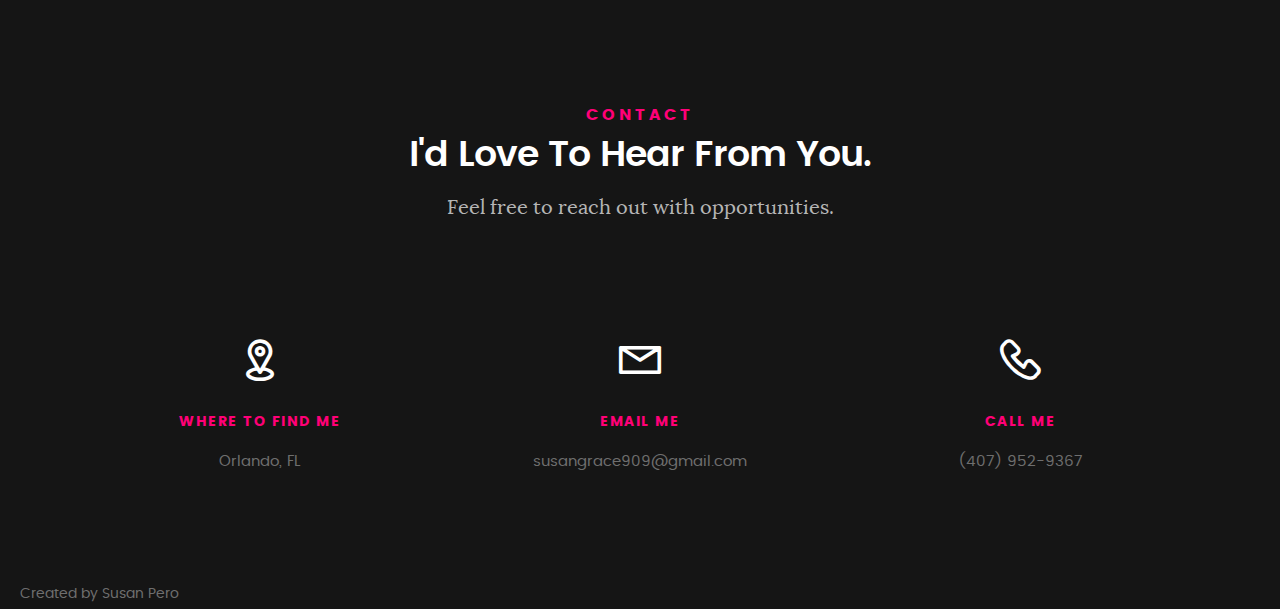
==== commit b6741ac2: "uncommented class col-12 in work experience" ====
--- a/index.html
+++ b/index.html
@@ -264,7 +264,7 @@
         <!-- /resume-header -->
 
             <!-- /timeline-block -->
-            <!--<div class="col-twelve"> -->
+              <div class="col-twelve">
               <div class="timeline-wrap">
 
               <!-- /timeline block -->
